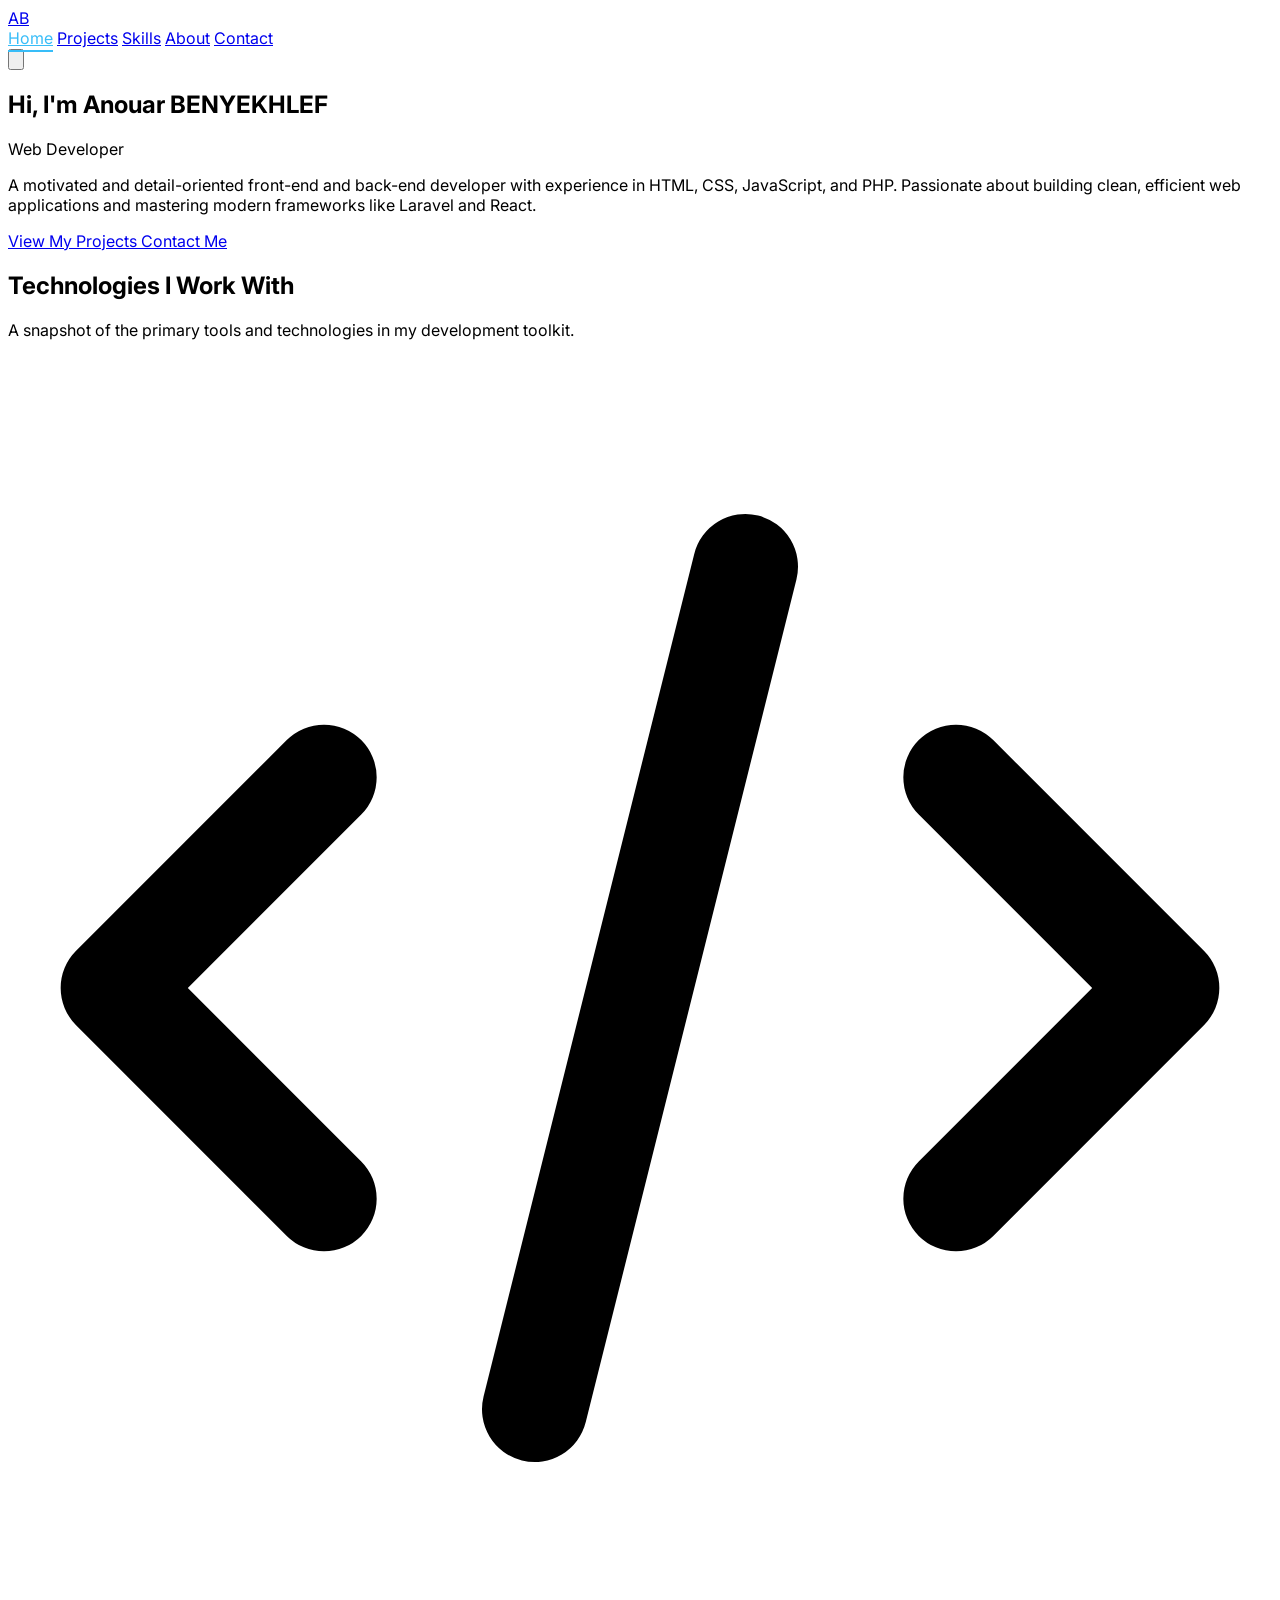
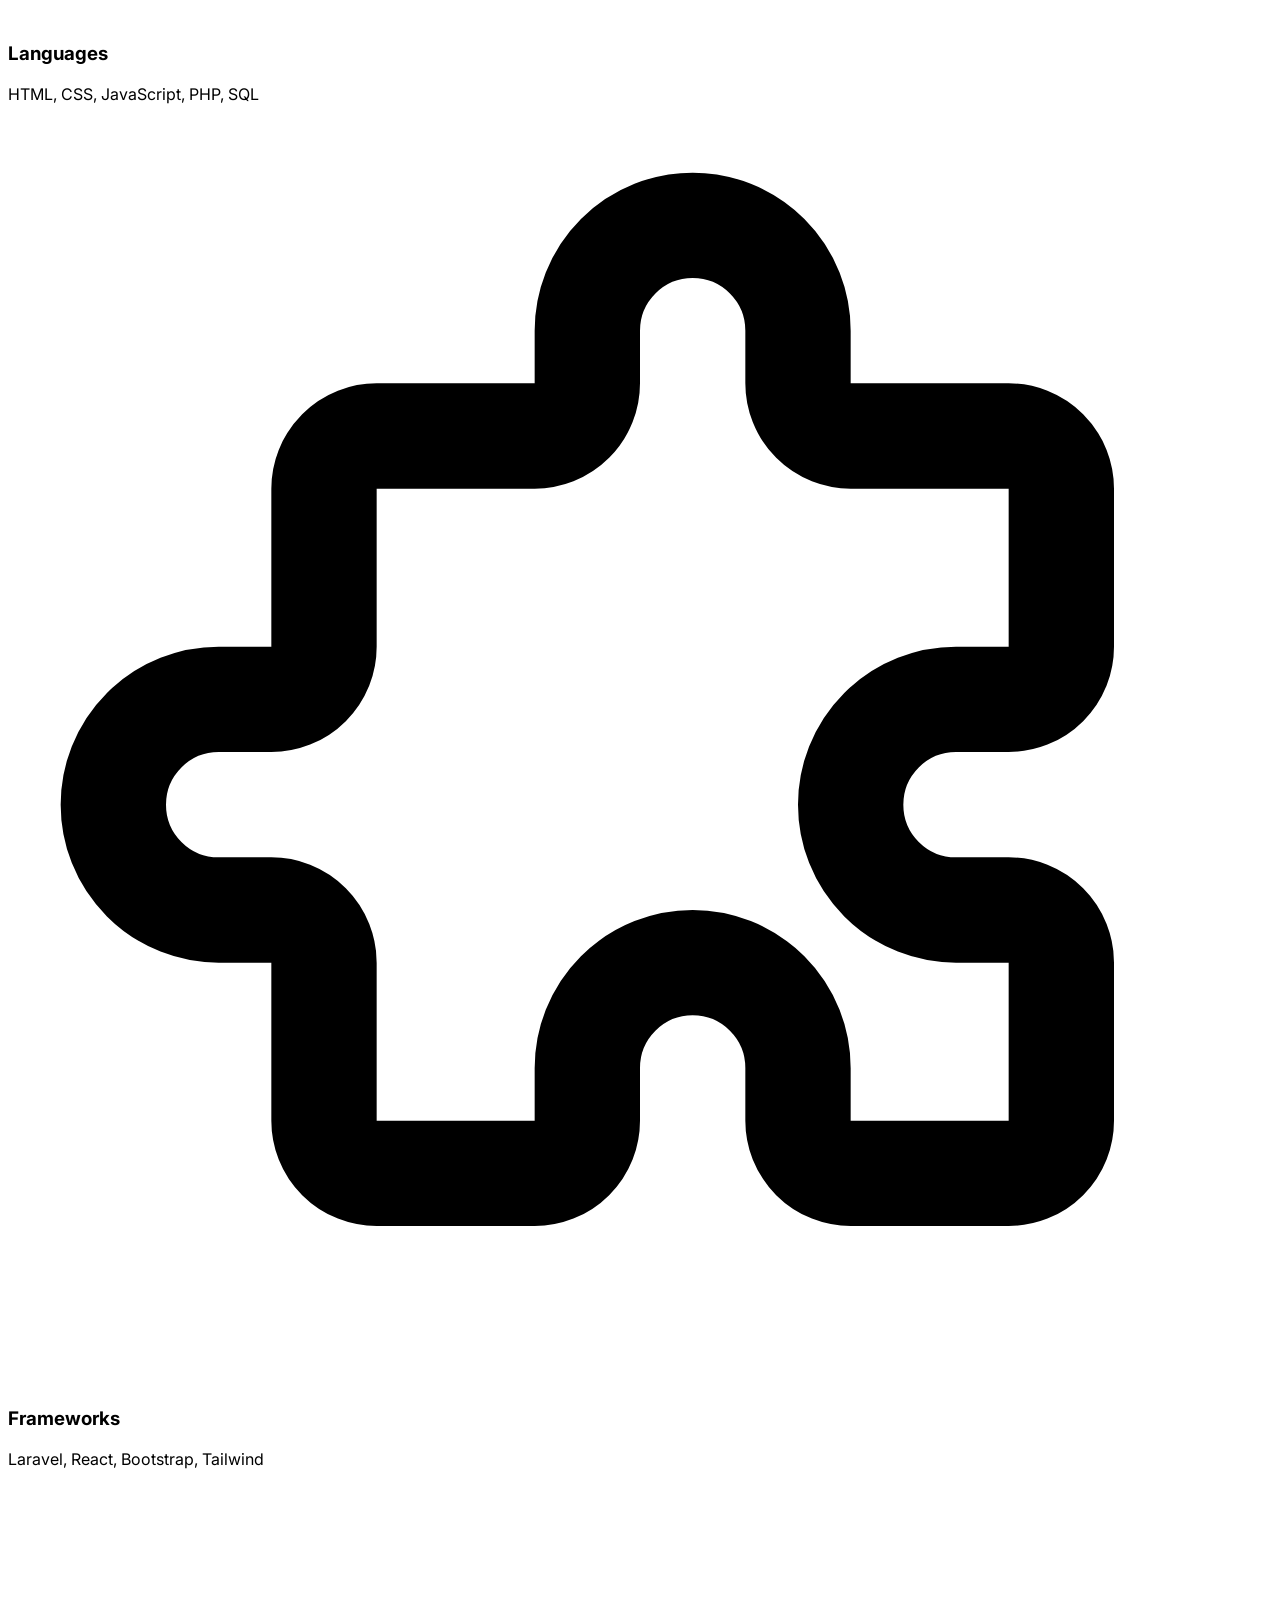
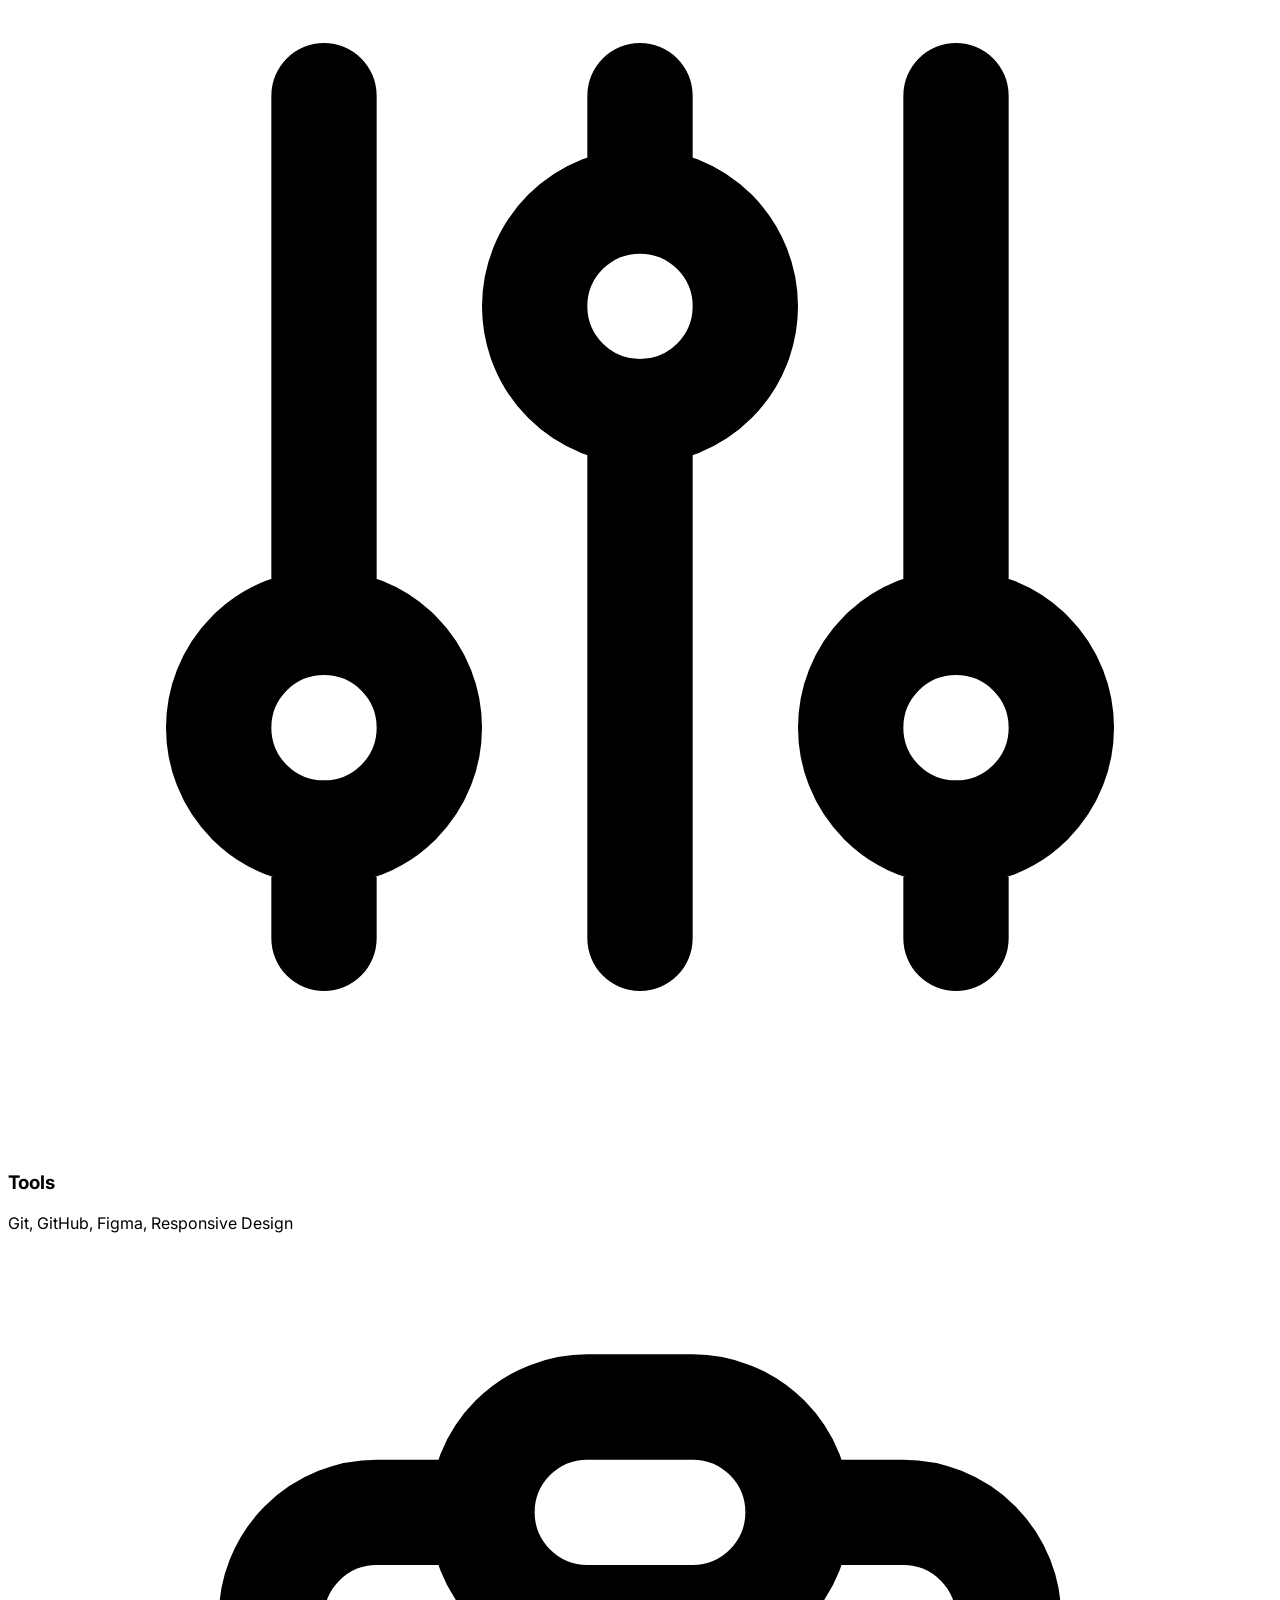
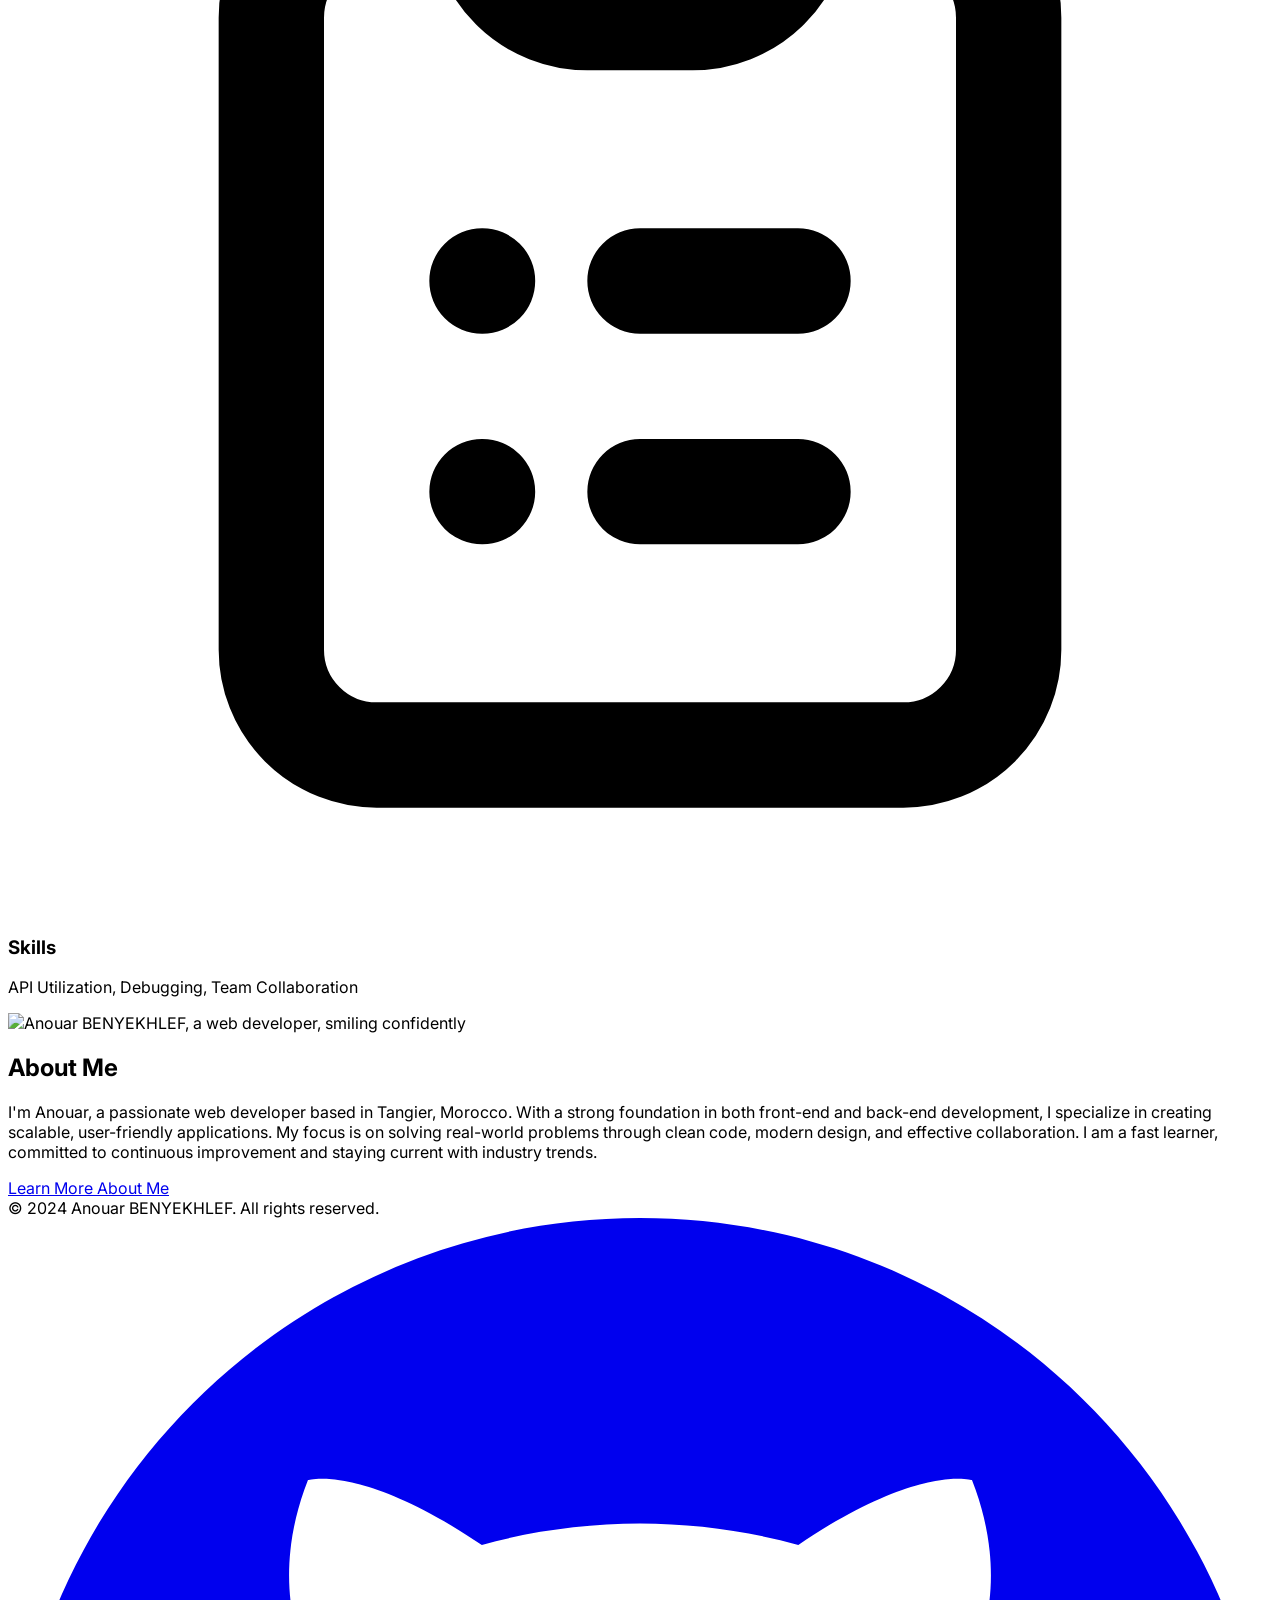
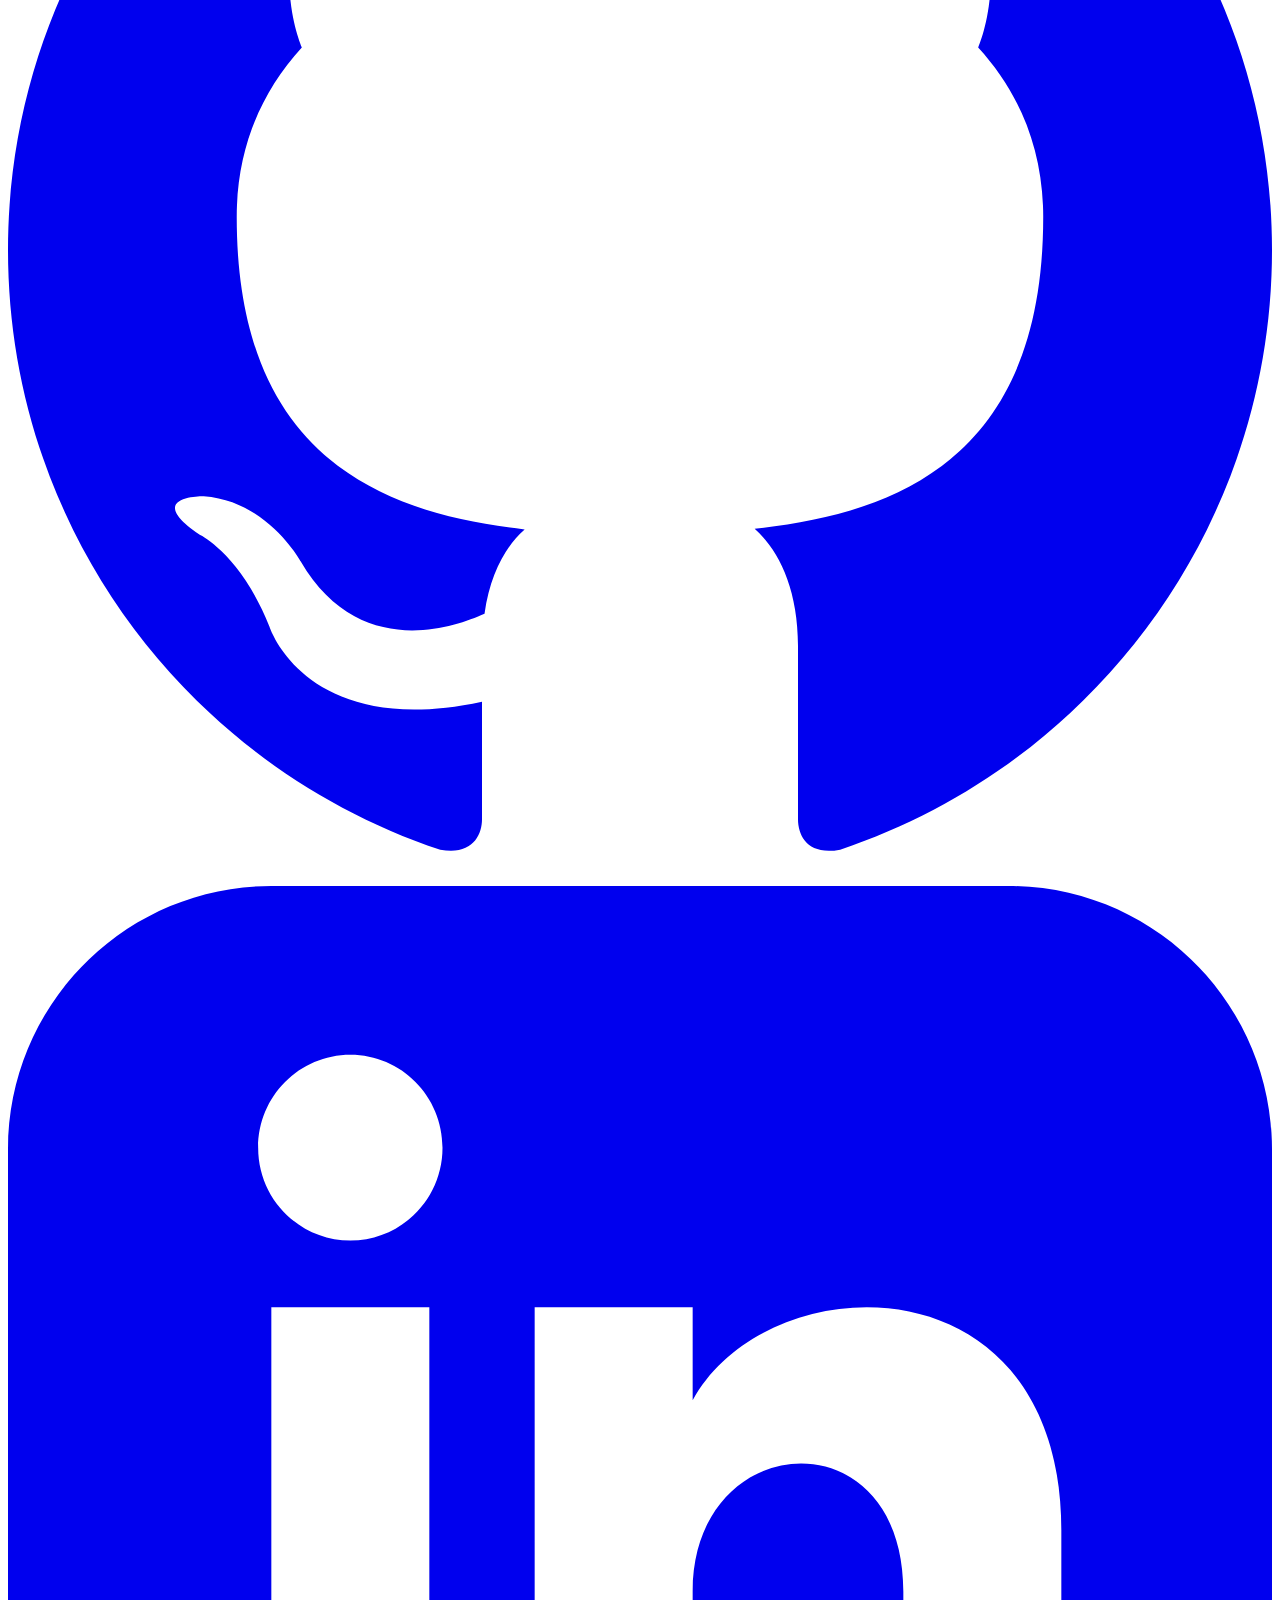
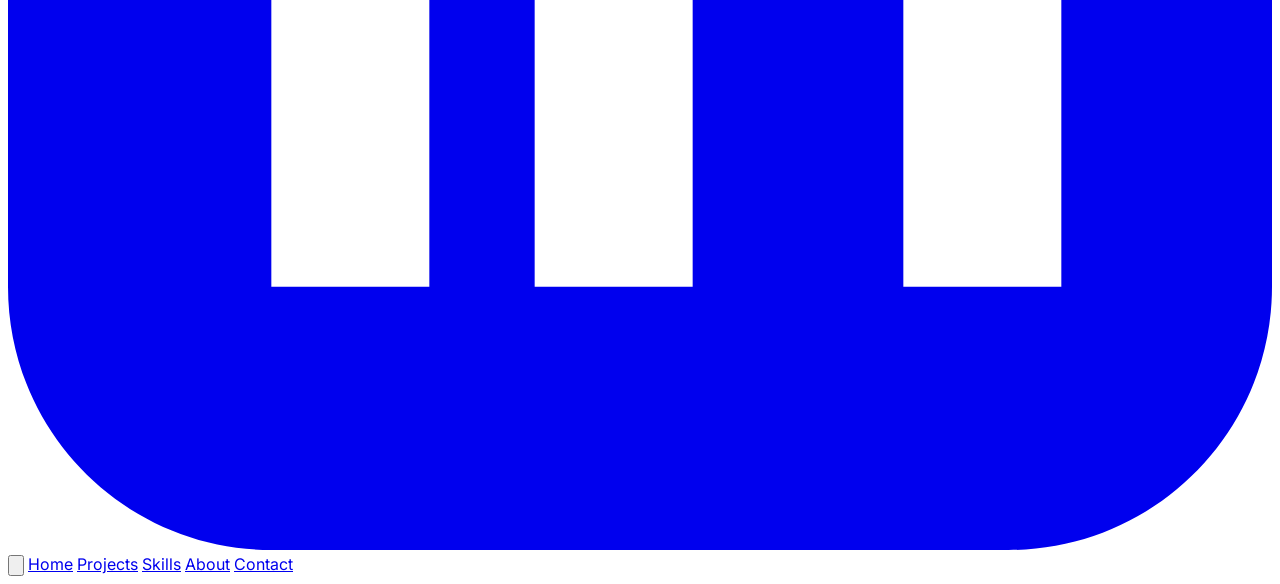
==== Maquettage/index.html @ 0ac7baef "feat: Add Maquette with site mockup" ====
<!DOCTYPE html>
<html lang="en">
<head>
    <meta charset="UTF-8">
    <meta name="viewport" content="width=device-width, initial-scale=1.0">
    <title>Anouar BENYEKHLEF - Web Developer</title>
    <link rel="icon" href="favicon.ico" type="image/x-icon">
    <script src="https://cdn.tailwindcss.com"></script>
    <link rel="preconnect" href="https://fonts.googleapis.com">
    <link rel="preconnect" href="https://fonts.gstatic.com" crossorigin>
    <link href="https://fonts.googleapis.com/css2?family=Inter:wght@300;400;500;600;700&display=swap" rel="stylesheet">
    <link rel="stylesheet" href="style.css">
</head>
<body class="bg-gray-900 text-gray-200 antialiased">
    <!-- Navigation -->
    <nav class="bg-gray-900/80 border-b border-gray-800 fixed w-full top-0 z-50 backdrop-blur-sm shadow-md">
        <div class="max-w-7xl mx-auto px-4 sm:px-6 lg:px-8">
            <div class="flex justify-between items-center h-16">
                <a href="index.html" class="text-2xl font-bold bg-gradient-to-r from-sky-400 to-sky-500 bg-clip-text text-transparent">
                    AB
                </a>
                <div class="hidden md:flex items-center space-x-8">
                    <a href="index.html" class="text-gray-100 nav-link-active font-medium transition duration-300">Home</a>
                    <a href="projects.html" class="text-gray-300 hover:text-sky-400 font-medium transition duration-300">Projects</a>
                    <a href="about.html#skills" class="text-gray-300 hover:text-sky-400 font-medium transition duration-300">Skills</a>
                    <a href="about.html" class="text-gray-300 hover:text-sky-400 font-medium transition duration-300">About</a>
                    <a href="contact.html" class="text-gray-300 hover:text-sky-400 font-medium transition duration-300">Contact</a>
                </div>
                <div class="md:hidden">
                    <button class="text-gray-300 hover:text-sky-400" id="mobile-menu-button" aria-label="Open mobile menu">
                        <svg class="w-6 h-6" fill="none" stroke="currentColor" viewBox="0 0 24 24" aria-hidden="true">
                            <path stroke-linecap="round" stroke-linejoin="round" stroke-width="2" d="M4 6h16M4 12h16M4 18h16"></path>
                        </svg>
                    </button>
                </div>
            </div>
        </div>
    </nav>

    <!-- Hero Section -->
    <main class="pt-16">
        <section class="min-h-screen flex items-center justify-center relative overflow-hidden" id="home">
            <div class="absolute inset-0 bg-gradient-to-br from-gray-900 via-gray-900 to-sky-900/20"></div>
            <div class="absolute top-20 left-10 w-72 h-72 bg-sky-500/10 rounded-full filter blur-3xl opacity-50"></div>
            <div class="absolute bottom-20 right-10 w-96 h-96 bg-sky-600/10 rounded-full filter blur-3xl opacity-50"></div>
            
            <div class="max-w-4xl mx-auto px-4 sm:px-6 lg:px-8 relative z-10 text-center">
                <h1 class="text-5xl md:text-7xl font-bold mb-4">
                    Hi, I'm <span class="bg-gradient-to-r from-sky-400 to-sky-500 bg-clip-text text-transparent">Anouar BENYEKHLEF</span>
                </h1>
                <p class="text-2xl md:text-3xl text-sky-400 mb-8 font-medium">Web Developer</p>
                <p class="text-lg text-gray-300 max-w-3xl mx-auto mb-12 leading-relaxed">
                    A motivated and detail-oriented front-end and back-end developer with experience in HTML, CSS, JavaScript, and PHP. Passionate about building clean, efficient web applications and mastering modern frameworks like Laravel and React.
                </p>
                
                <div class="flex flex-col sm:flex-row gap-4 justify-center">
                    <a href="projects.html" class="inline-block px-8 py-3 bg-sky-500 text-white font-semibold rounded-lg shadow-lg hover:bg-sky-600 hover:scale-105 transform transition duration-300 focus:outline-none focus:ring-2 focus:ring-sky-400 focus:ring-opacity-75">
                        View My Projects
                    </a>
                    <a href="contact.html" class="inline-block px-8 py-3 bg-gray-800 text-white font-semibold rounded-lg border border-gray-700 hover:bg-gray-700 hover:border-sky-500 hover:scale-105 transform transition duration-300 focus:outline-none focus:ring-2 focus:ring-sky-500 focus:ring-opacity-75">
                        Contact Me
                    </a>
                </div>
            </div>
        </section>

        <!-- Skills Preview Section -->
        <section class="py-24 bg-gray-900" id="skills-preview">
            <div class="max-w-7xl mx-auto px-4 sm:px-6 lg:px-8">
                <div class="text-center mb-16">
                    <h2 class="text-4xl font-bold">
                        <span class="bg-gradient-to-r from-sky-400 to-sky-500 bg-clip-text text-transparent">Technologies I Work With</span>
                    </h2>
                    <p class="text-lg text-gray-400 mt-4 max-w-2xl mx-auto">A snapshot of the primary tools and technologies in my development toolkit.</p>
                </div>
                <div class="grid grid-cols-1 md:grid-cols-2 lg:grid-cols-4 gap-8">
                    <div class="bg-gray-800/50 rounded-xl p-6 text-center border border-gray-800 hover:border-sky-500 hover:bg-gray-800 transition duration-300 transform hover:-translate-y-1">
                        <div class="flex items-center justify-center h-16 w-16 rounded-full bg-sky-500/10 mx-auto mb-4">
                            <svg xmlns="http://www.w3.org/2000/svg" class="h-8 w-8 text-sky-400" fill="none" viewBox="0 0 24 24" stroke="currentColor" stroke-width="2" aria-hidden="true"><path stroke-linecap="round" stroke-linejoin="round" d="M10 20l4-16m4 4l4 4-4 4M6 16l-4-4 4-4" /></svg>
                        </div>
                        <h3 class="text-xl font-semibold text-gray-100">Languages</h3>
                        <p class="text-gray-400 mt-2">HTML, CSS, JavaScript, PHP, SQL</p>
                    </div>
                    <div class="bg-gray-800/50 rounded-xl p-6 text-center border border-gray-800 hover:border-sky-500 hover:bg-gray-800 transition duration-300 transform hover:-translate-y-1">
                        <div class="flex items-center justify-center h-16 w-16 rounded-full bg-sky-500/10 mx-auto mb-4">
                           <svg xmlns="http://www.w3.org/2000/svg" class="h-8 w-8 text-sky-400" fill="none" viewBox="0 0 24 24" stroke="currentColor" stroke-width="2" aria-hidden="true"><path stroke-linecap="round" stroke-linejoin="round" d="M11 4a2 2 0 114 0v1a1 1 0 001 1h3a1 1 0 011 1v3a1 1 0 01-1 1h-1a2 2 0 100 4h1a1 1 0 011 1v3a1 1 0 01-1 1h-3a1 1 0 01-1-1v-1a2 2 0 10-4 0v1a1 1 0 01-1 1H7a1 1 0 01-1-1v-3a1 1 0 00-1-1H4a2 2 0 110-4h1a1 1 0 001-1V7a1 1 0 011-1h3a1 1 0 001-1V4z" /></svg>
                        </div>
                        <h3 class="text-xl font-semibold text-gray-100">Frameworks</h3>
                        <p class="text-gray-400 mt-2">Laravel, React, Bootstrap, Tailwind</p>
                    </div>
                    <div class="bg-gray-800/50 rounded-xl p-6 text-center border border-gray-800 hover:border-sky-500 hover:bg-gray-800 transition duration-300 transform hover:-translate-y-1">
                        <div class="flex items-center justify-center h-16 w-16 rounded-full bg-sky-500/10 mx-auto mb-4">
                           <svg xmlns="http://www.w3.org/2000/svg" class="h-8 w-8 text-sky-400" fill="none" viewBox="0 0 24 24" stroke="currentColor" stroke-width="2" aria-hidden="true"><path stroke-linecap="round" stroke-linejoin="round" d="M12 6V4m0 2a2 2 0 100 4m0-4a2 2 0 110 4m-6 8a2 2 0 100-4m0 4a2 2 0 110-4m0 4v2m0-6V4m6 6v10m6-2a2 2 0 100-4m0 4a2 2 0 110-4m0 4v2m0-6V4" /></svg>
                        </div>
                        <h3 class="text-xl font-semibold text-gray-100">Tools</h3>
                        <p class="text-gray-400 mt-2">Git, GitHub, Figma, Responsive Design</p>
                    </div>
                    <div class="bg-gray-800/50 rounded-xl p-6 text-center border border-gray-800 hover:border-sky-500 hover:bg-gray-800 transition duration-300 transform hover:-translate-y-1">
                        <div class="flex items-center justify-center h-16 w-16 rounded-full bg-sky-500/10 mx-auto mb-4">
                            <svg xmlns="http://www.w3.org/2000/svg" class="h-8 w-8 text-sky-400" fill="none" viewBox="0 0 24 24" stroke="currentColor" stroke-width="2" aria-hidden="true"><path stroke-linecap="round" stroke-linejoin="round" d="M9 5H7a2 2 0 00-2 2v12a2 2 0 002 2h10a2 2 0 002-2V7a2 2 0 00-2-2h-2M9 5a2 2 0 002 2h2a2 2 0 002-2M9 5a2 2 0 012-2h2a2 2 0 012 2m-3 7h3m-3 4h3m-6-4h.01M9 16h.01" /></svg>
                        </div>
                        <h3 class="text-xl font-semibold text-gray-100">Skills</h3>
                        <p class="text-gray-400 mt-2">API Utilization, Debugging, Team Collaboration</p>
                    </div>
                </div>
            </div>
        </section>

        <!-- Short About Section -->
        <section class="py-24 bg-gray-900/70" id="about-short">
            <div class="max-w-7xl mx-auto px-4 sm:px-6 lg:px-8">
                <div class="grid grid-cols-1 md:grid-cols-3 gap-12 items-center">
                    <div class="flex justify-center md:justify-start">
                        <img src="https://t4.ftcdn.net/jpg/05/50/45/65/360_F_550456541_mMBkyPx1G6XtqPYrT8mG12O8Uz5XBTCZ.jpg" alt="Anouar BENYEKHLEF, a web developer, smiling confidently" class="rounded-full shadow-lg w-64 h-64 object-cover border-4 border-gray-800">
                    </div>
                    <div class="md:col-span-2">
                        <h2 class="text-4xl font-bold mb-4">
                            <span class="bg-gradient-to-r from-sky-400 to-sky-500 bg-clip-text text-transparent">About Me</span>
                        </h2>
                        <p class="text-gray-300 text-lg leading-relaxed mb-6">
                            I'm Anouar, a passionate web developer based in Tangier, Morocco. With a strong foundation in both front-end and back-end development, I specialize in creating scalable, user-friendly applications. My focus is on solving real-world problems through clean code, modern design, and effective collaboration. I am a fast learner, committed to continuous improvement and staying current with industry trends.
                        </p>
                        <a href="about.html" class="inline-block px-6 py-3 bg-sky-500 text-white font-semibold rounded-lg hover:bg-sky-600 transition duration-300">
                            Learn More About Me
                        </a>
                    </div>
                </div>
            </div>
        </section>

    </main>

    <!-- Footer -->
    <footer class="bg-gray-900 border-t border-gray-800 py-8">
        <div class="max-w-7xl mx-auto px-4 sm:px-6 lg:px-8">
            <div class="flex flex-col md:flex-row justify-between items-center">
                <div class="text-gray-400 mb-4 md:mb-0">
                    © 2024 Anouar BENYEKHLEF. All rights reserved.
                </div>
                <div class="flex space-x-6">
                    <a href="#" class="text-gray-400 hover:text-sky-400 transition duration-300" aria-label="GitHub profile"><svg class="w-6 h-6" fill="currentColor" viewBox="0 0 24 24" aria-hidden="true"><path d="M12 0c-6.626 0-12 5.373-12 12 0 5.302 3.438 9.8 8.207 11.387.599.111.793-.261.793-.577v-2.234c-3.338.726-4.033-1.416-4.033-1.416-.546-1.387-1.333-1.756-1.333-1.756-1.089-.745.083-.729.083-.729 1.205.084 1.839 1.237 1.839 1.237 1.07 1.834 2.807 1.304 3.492.997.107-.775.418-1.305.762-1.604-2.665-.305-5.467-1.334-5.467-5.931 0-1.311.469-2.381 1.236-3.221-.124-.303-.535-1.524.117-3.176 0 0 1.008-.322 3.301 1.23.957-.266 1.983-.399 3.003-.404 1.02.005 2.047.138 3.006.404 2.291-1.552 3.297-1.23 3.297-1.23.653 1.653.242 2.874.118 3.176.77.84 1.235 1.911 1.235 3.221 0 4.609-2.807 5.624-5.479 5.921.43.372.823 1.102.823 2.222v3.293c0 .319.192.694.801.576 4.765-1.589 8.199-6.086 8.199-11.386 0-6.627-5.373-12-12-12z"/></svg></a>
                    <a href="#" class="text-gray-400 hover:text-sky-400 transition duration-300" aria-label="LinkedIn profile"><svg class="w-6 h-6" fill="currentColor" viewBox="0 0 24 24" aria-hidden="true"><path d="M19 0h-14c-2.761 0-5 2.239-5 5v14c0 2.761 2.239 5 5 5h14c2.762 0 5-2.239 5-5v-14c0-2.761-2.238-5-5-5zm-11 19h-3v-11h3v11zm-1.5-12.268c-.966 0-1.75-.79-1.75-1.764s.784-1.764 1.75-1.764 1.75.79 1.75 1.764-.783 1.764-1.75 1.764zm13.5 12.268h-3v-5.604c0-3.368-4-3.113-4 0v5.604h-3v-11h3v1.765c1.396-2.586 7-2.777 7 2.476v6.759z"/></svg></a>
                </div>
            </div>
        </div>
    </footer>

    <!-- Mobile Menu -->
    <div class="md:hidden fixed inset-0 bg-gray-900/95 z-50 hidden" id="mobile-menu">
        <div class="flex flex-col items-center justify-center h-full space-y-8">
            <button class="absolute top-6 right-6 text-gray-300 hover:text-sky-400" id="close-mobile-menu-button" aria-label="Close mobile menu">
                <svg class="w-8 h-8" fill="none" stroke="currentColor" viewBox="0 0 24 24" aria-hidden="true"><path stroke-linecap="round" stroke-linejoin="round" stroke-width="2" d="M6 18L18 6M6 6l12 12"></path></svg>
            </button>
            <a href="index.html" class="text-gray-100 text-2xl font-semibold">Home</a>
            <a href="projects.html" class="text-gray-300 text-2xl hover:text-sky-400">Projects</a>
            <a href="about.html#skills" class="text-gray-300 text-2xl hover:text-sky-400" id="mobile-skills-link">Skills</a>
            <a href="about.html" class="text-gray-300 text-2xl hover:text-sky-400">About</a>
            <a href="contact.html" class="text-gray-300 text-2xl hover:text-sky-400" id="mobile-contact-link">Contact</a>
        </div>
    </div>

    <script src="script.js"></script>
</body>
</html>
---- Maquettage/style.css ----
body {
    font-family: 'Inter', sans-serif;
}
.nav-link-active {
    position: relative;
    color: #38bdf8; /* sky-400 */
}
.nav-link-active::after {
    content: '';
    position: absolute;
    bottom: -4px;
    left: 0;
    width: 100%;
    height: 2px;
    background-color: #38bdf8; /* sky-400 */
}
.skill-tag {
    display: inline-block;
    padding: 0.5rem 1rem;
    background-color: #0c4a6e;
    color: #e0f2fe;
    border-radius: 9999px;
    font-weight: 500;
    border: 1px solid #075985;
}
.tech-tag {
    display: inline-block;
    padding: 0.5rem 1rem;
    background-color: #082f49;
    color: #7dd3fc;
    border-radius: 9999px;
    font-weight: 500;
}
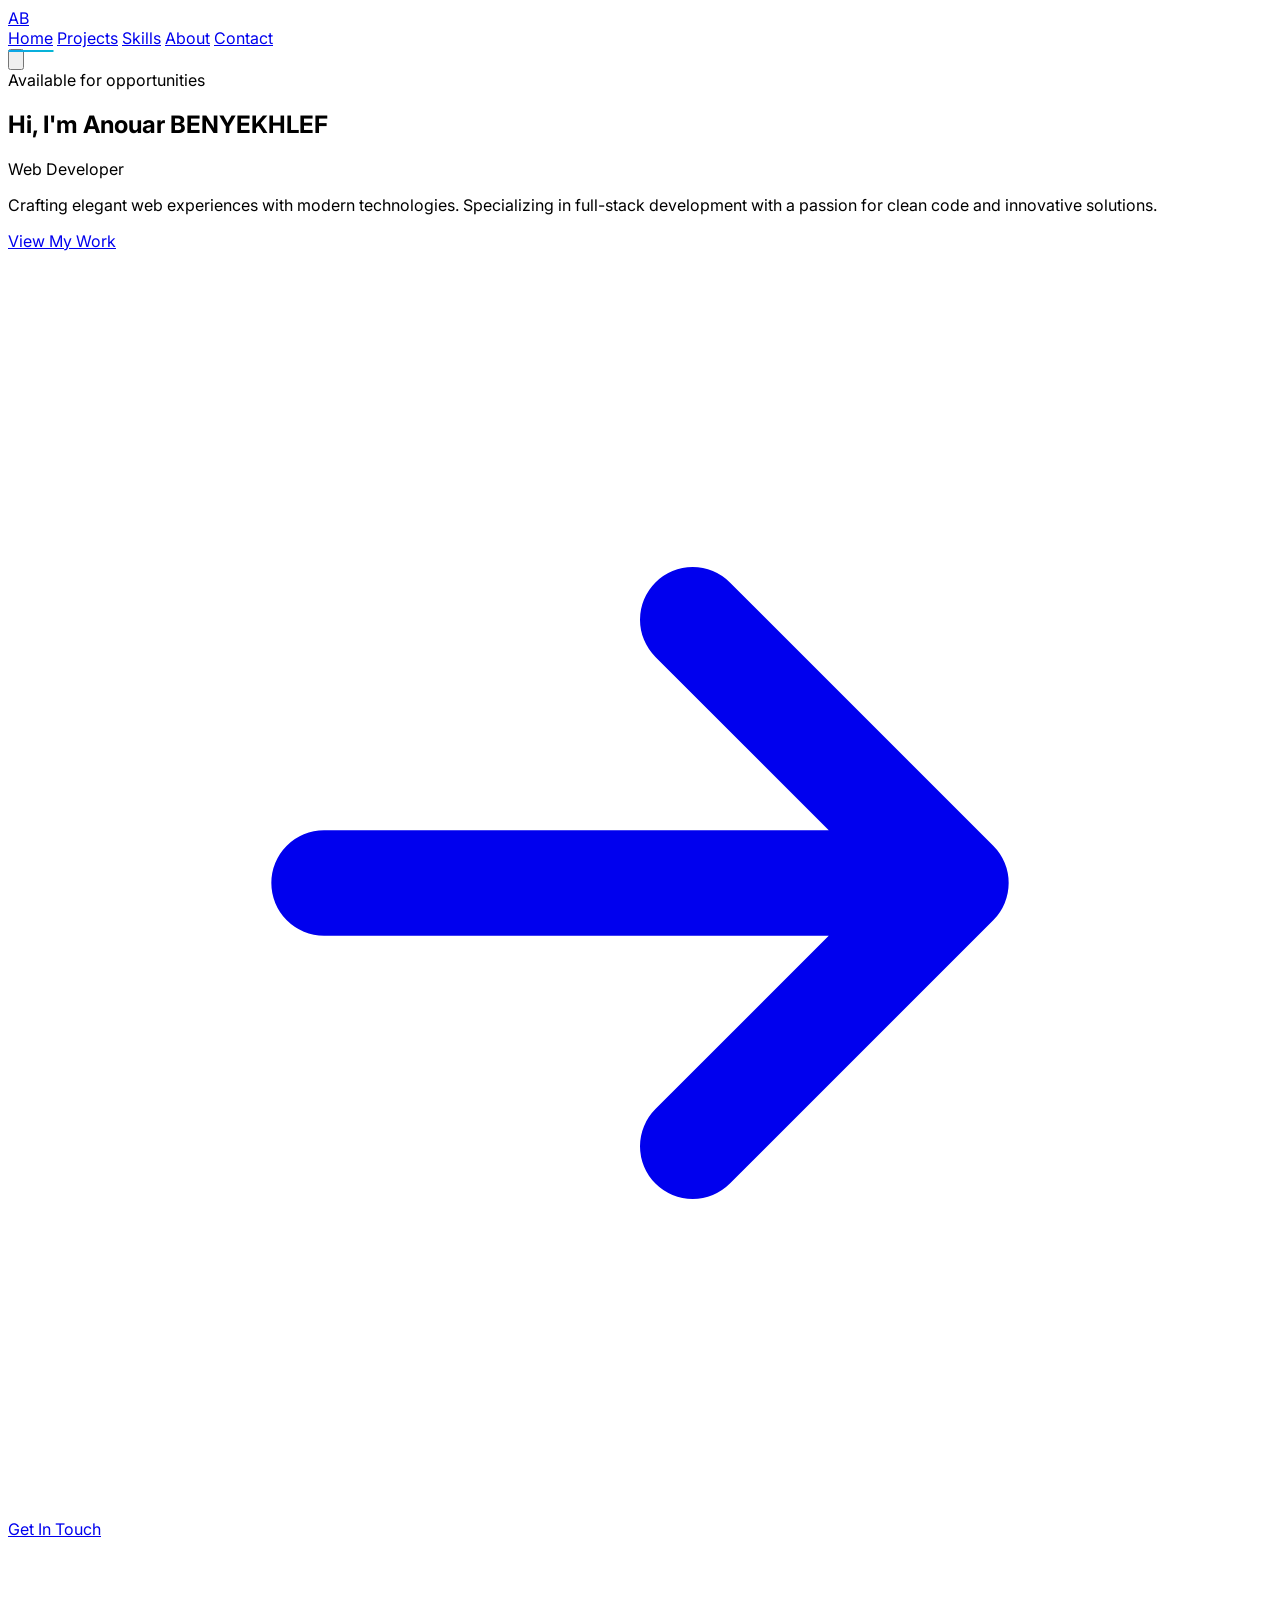
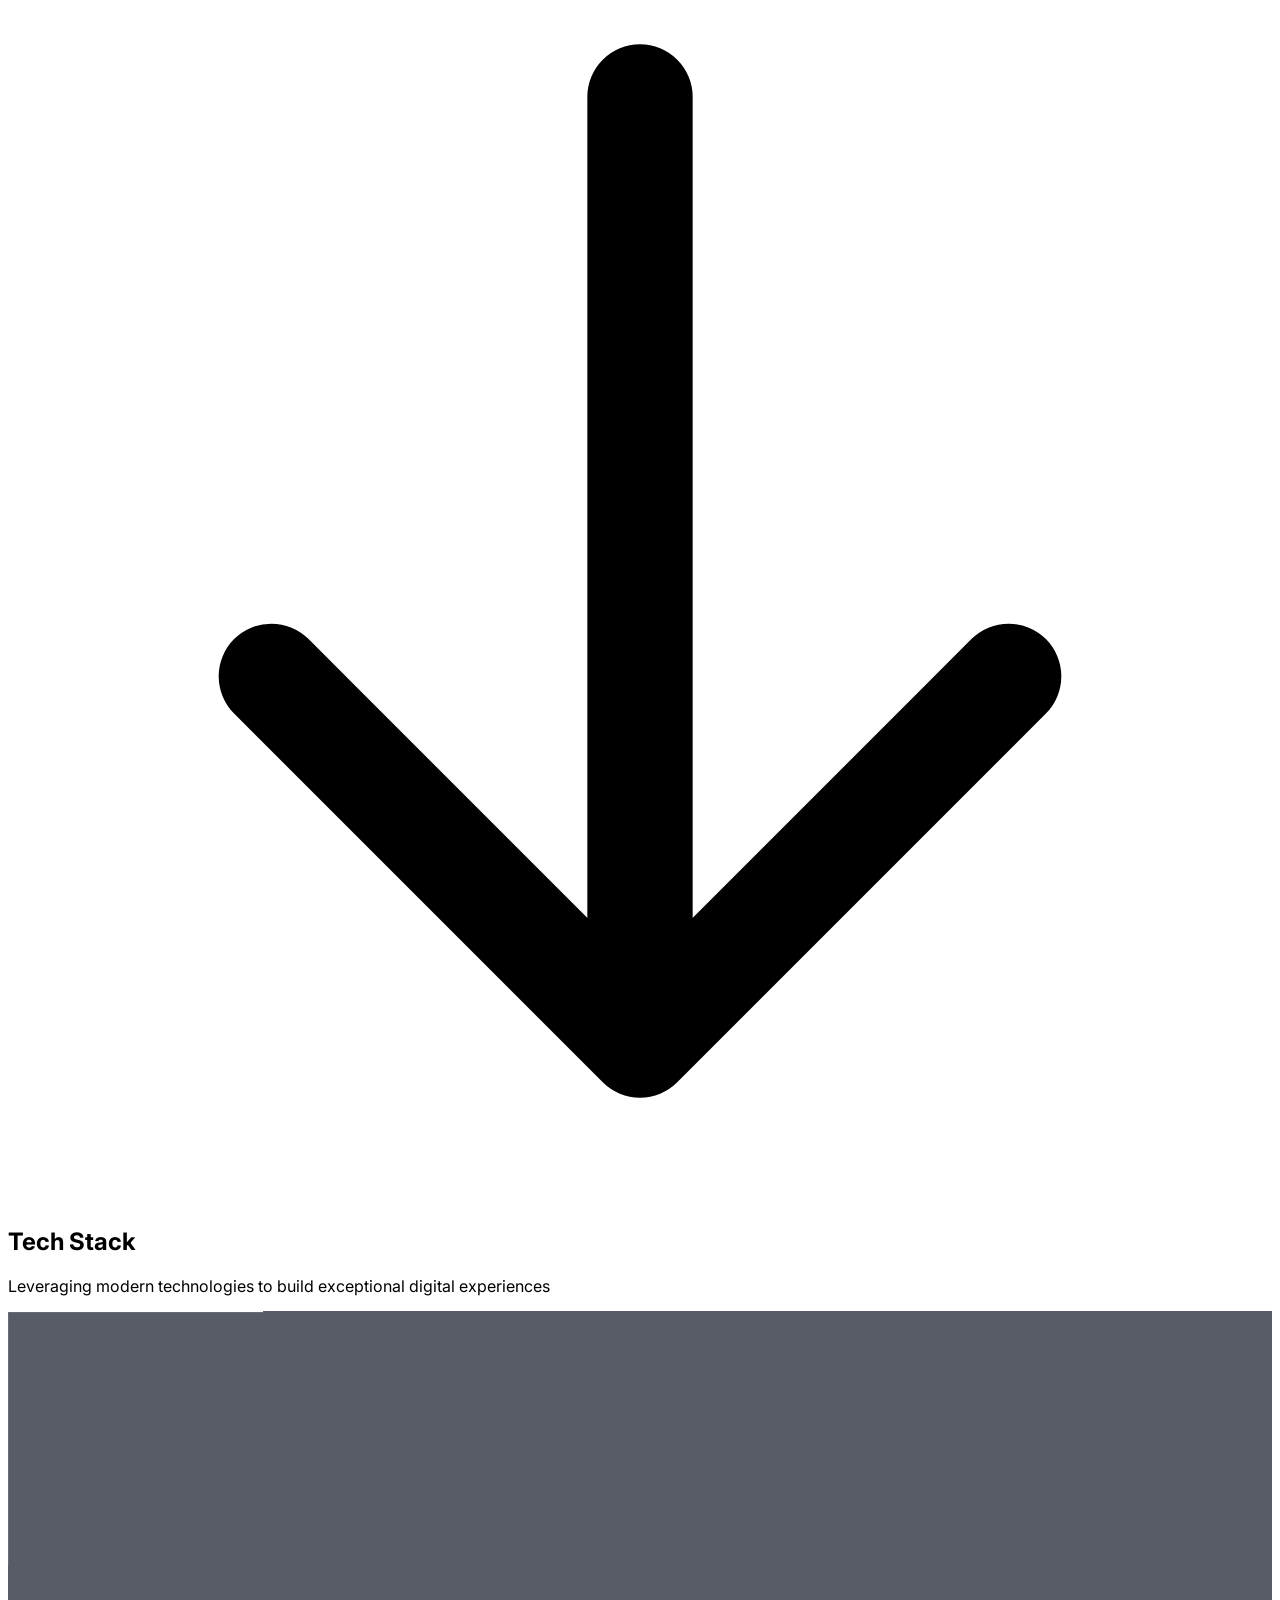
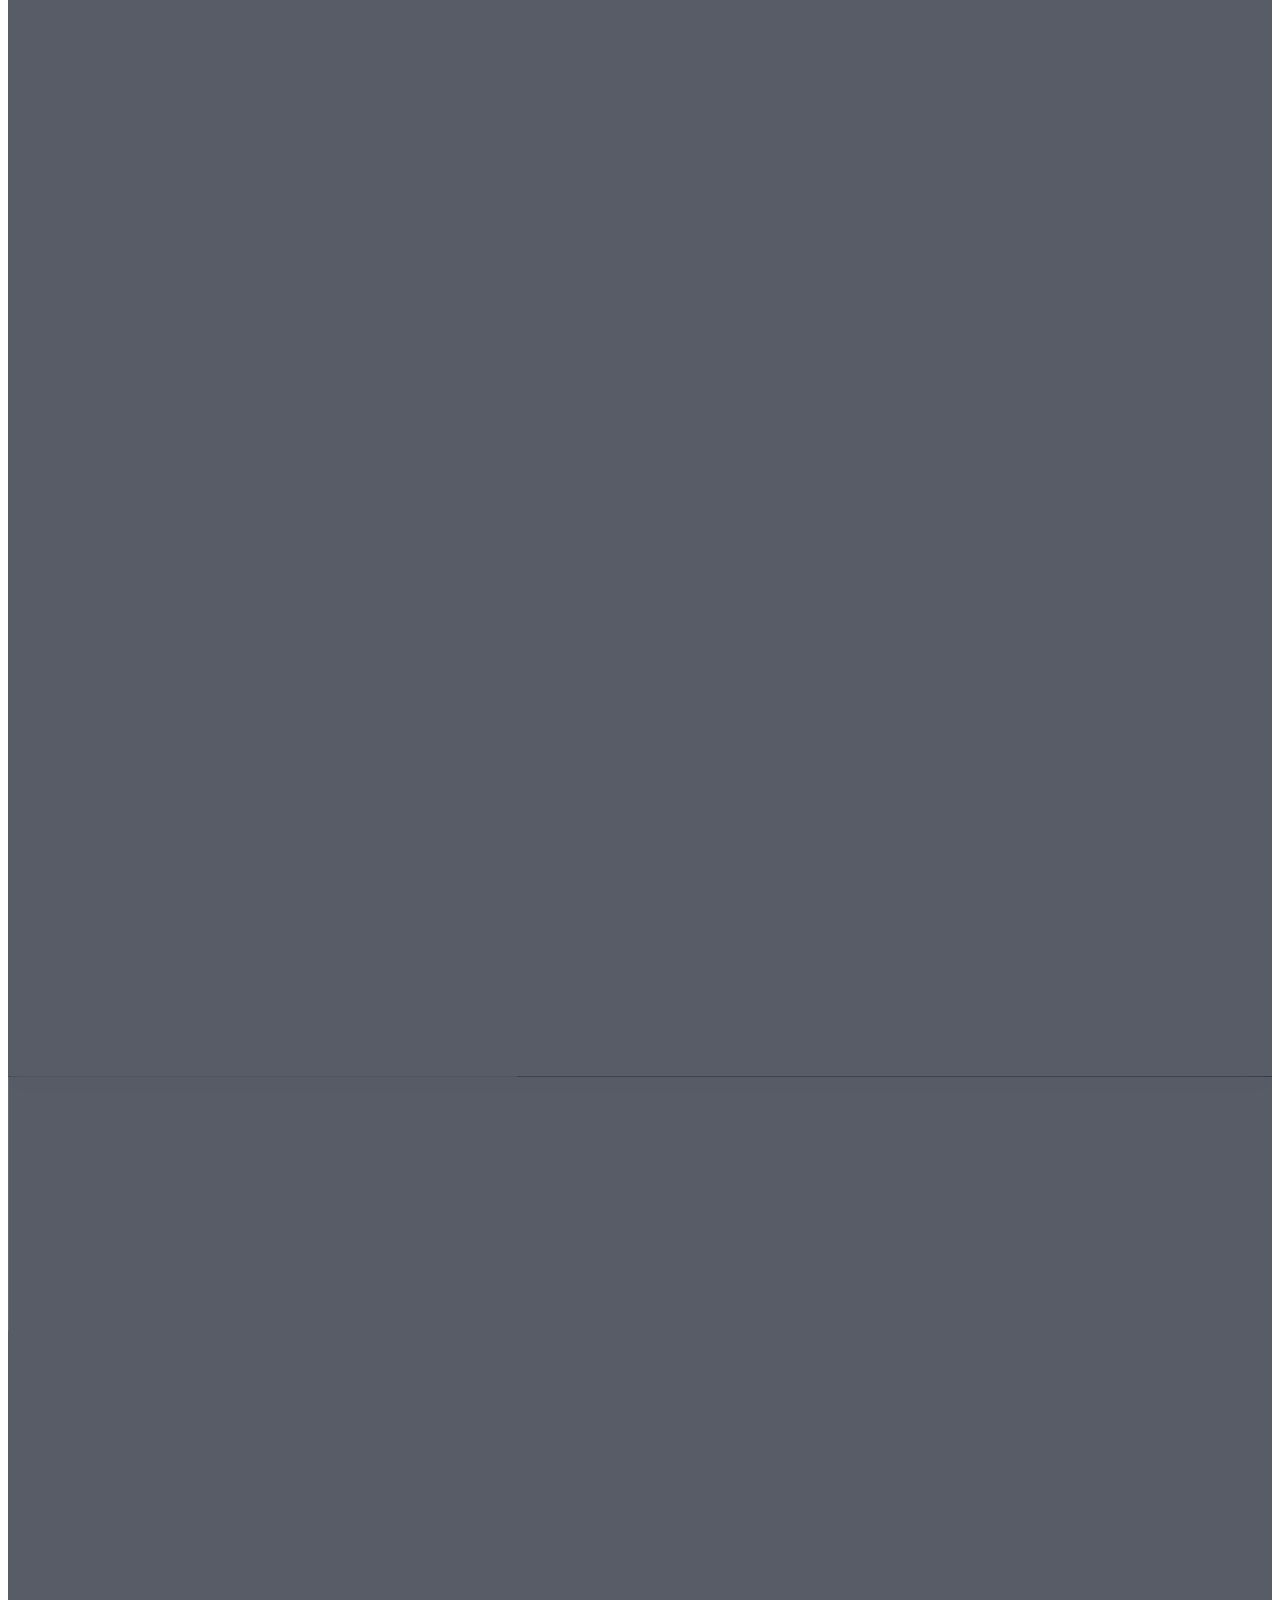
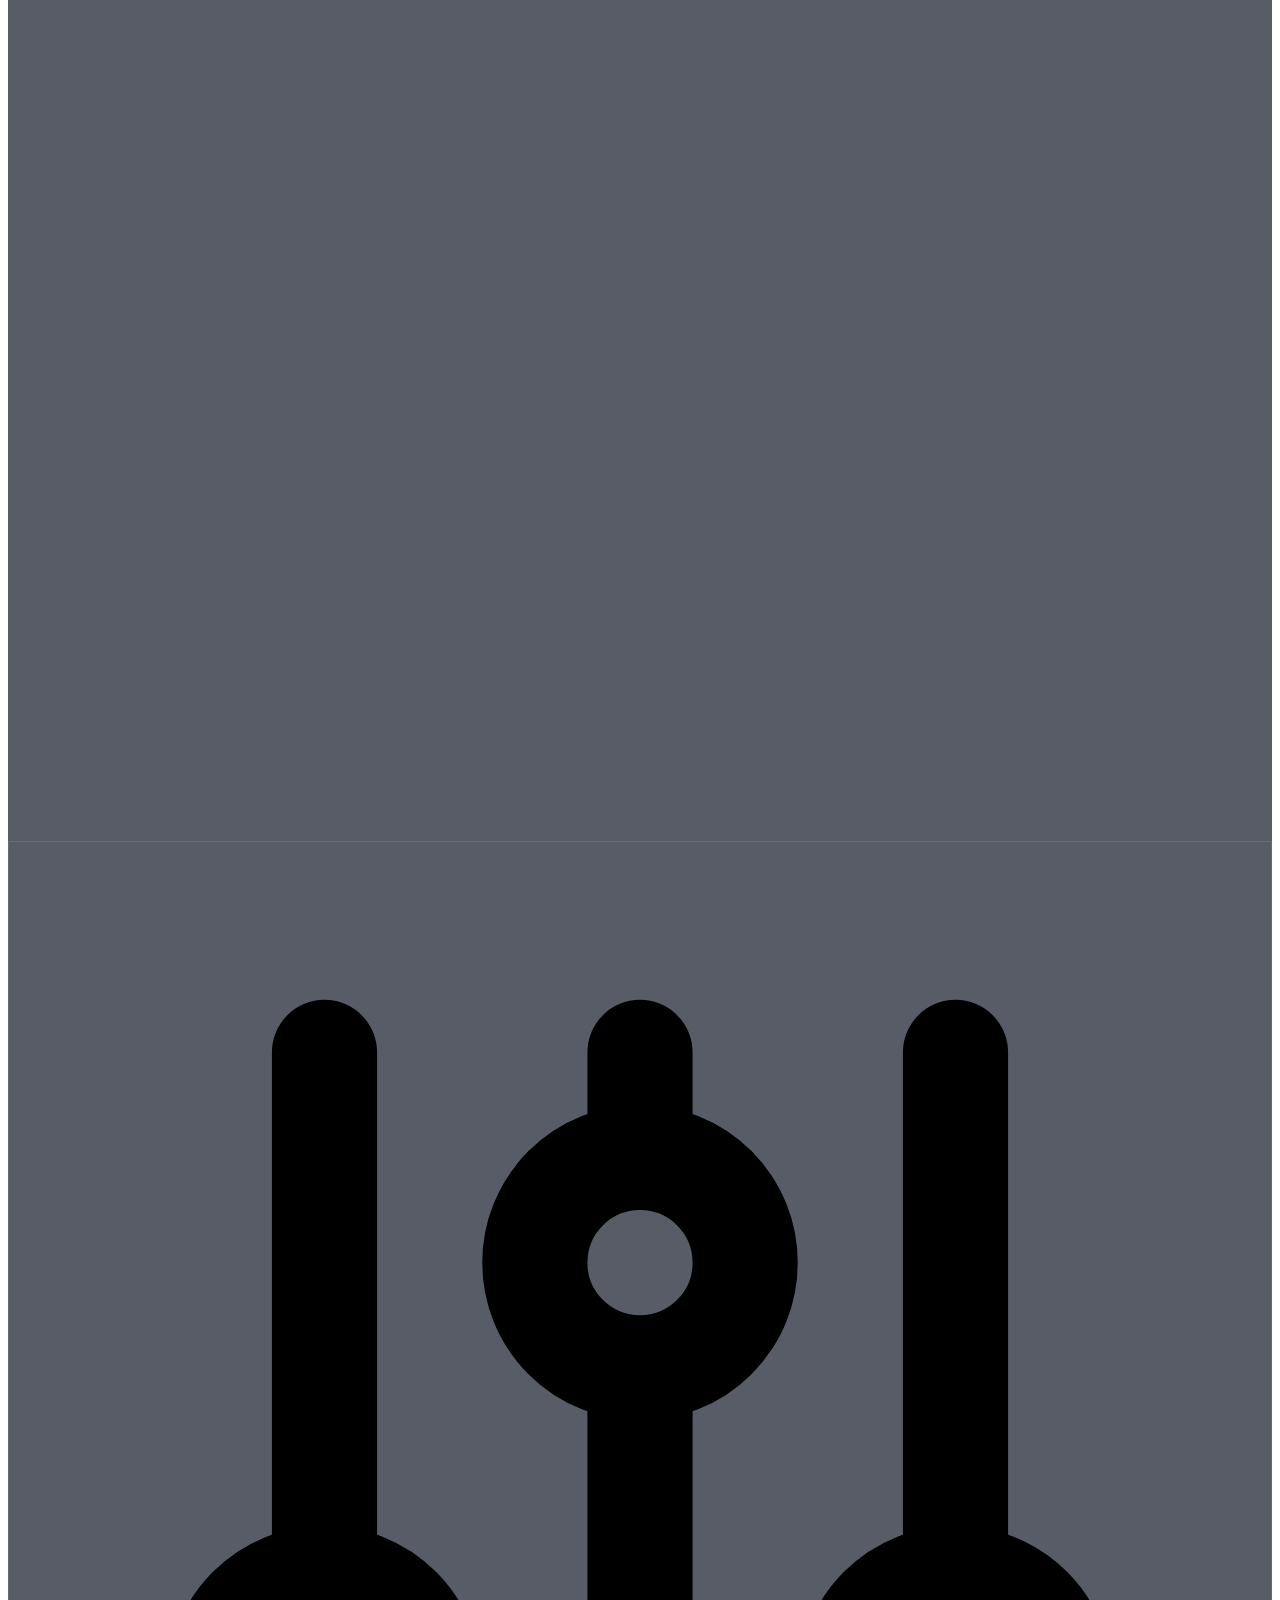
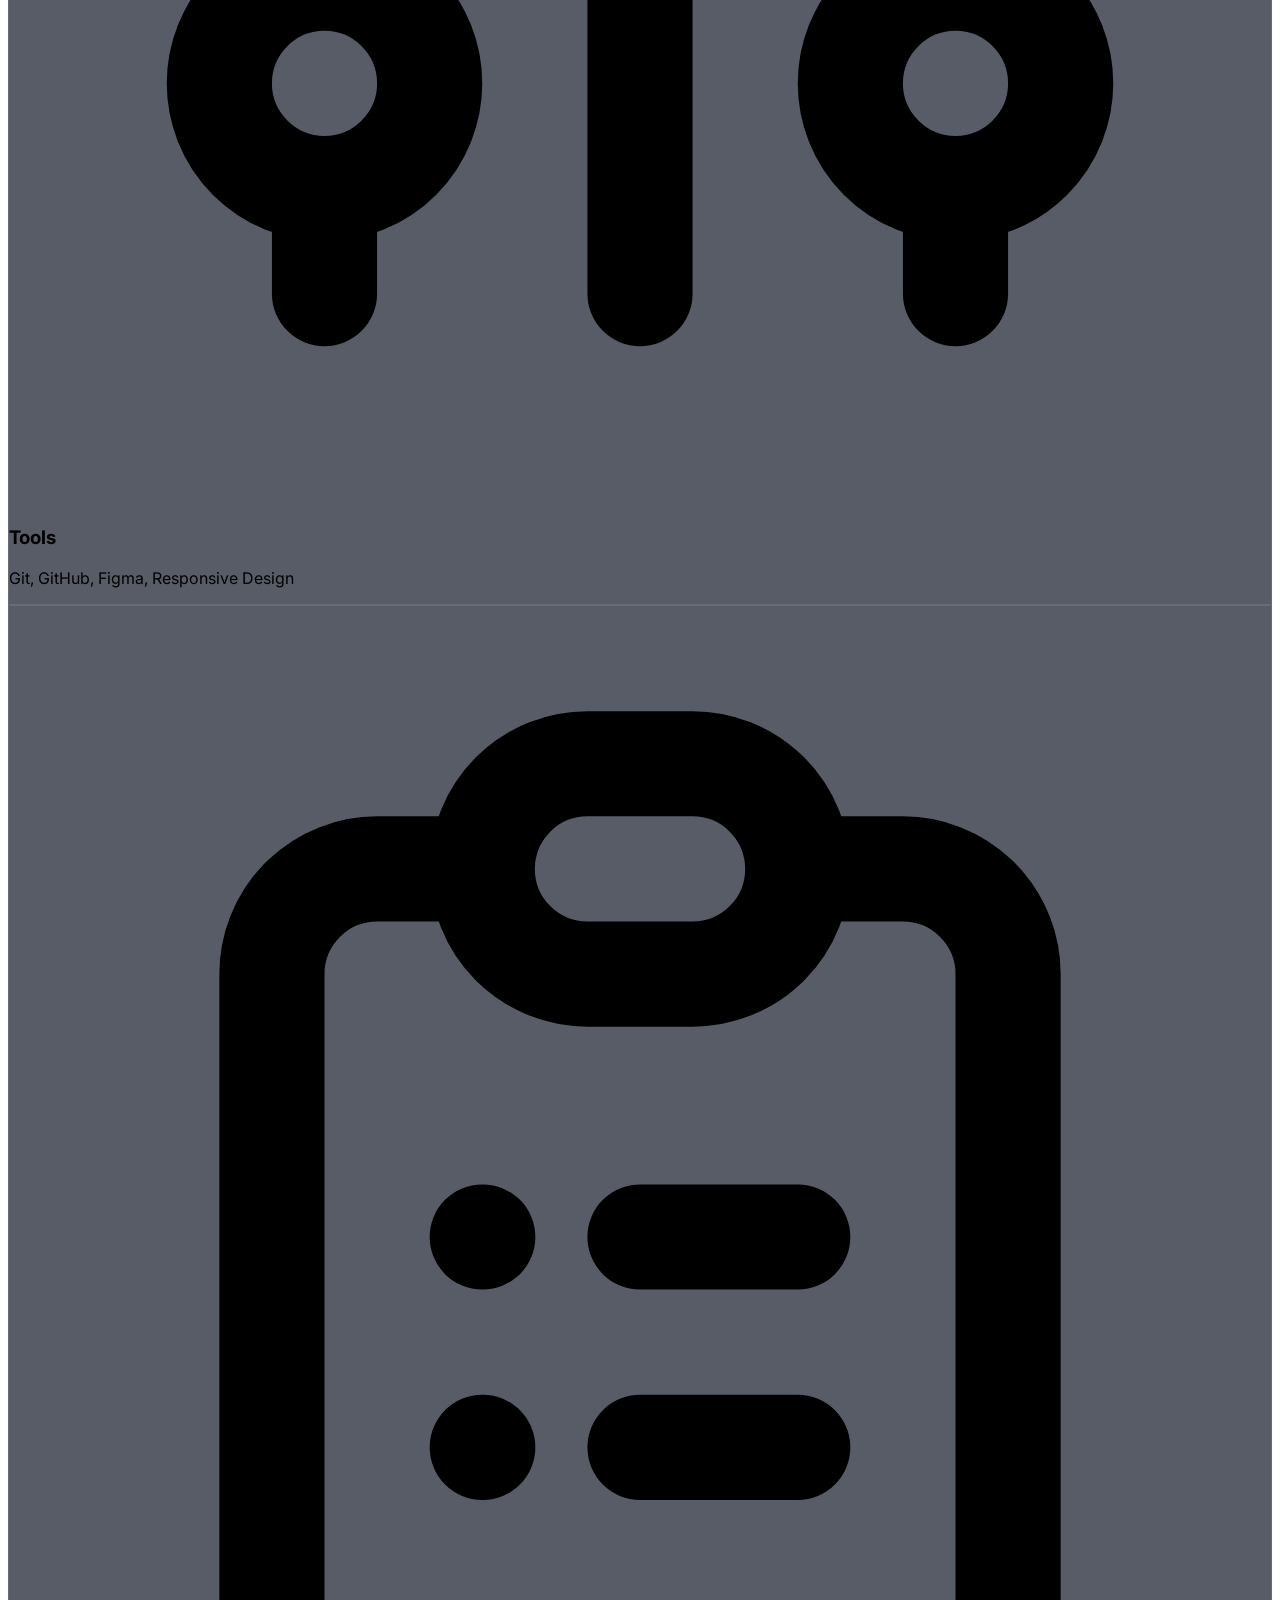
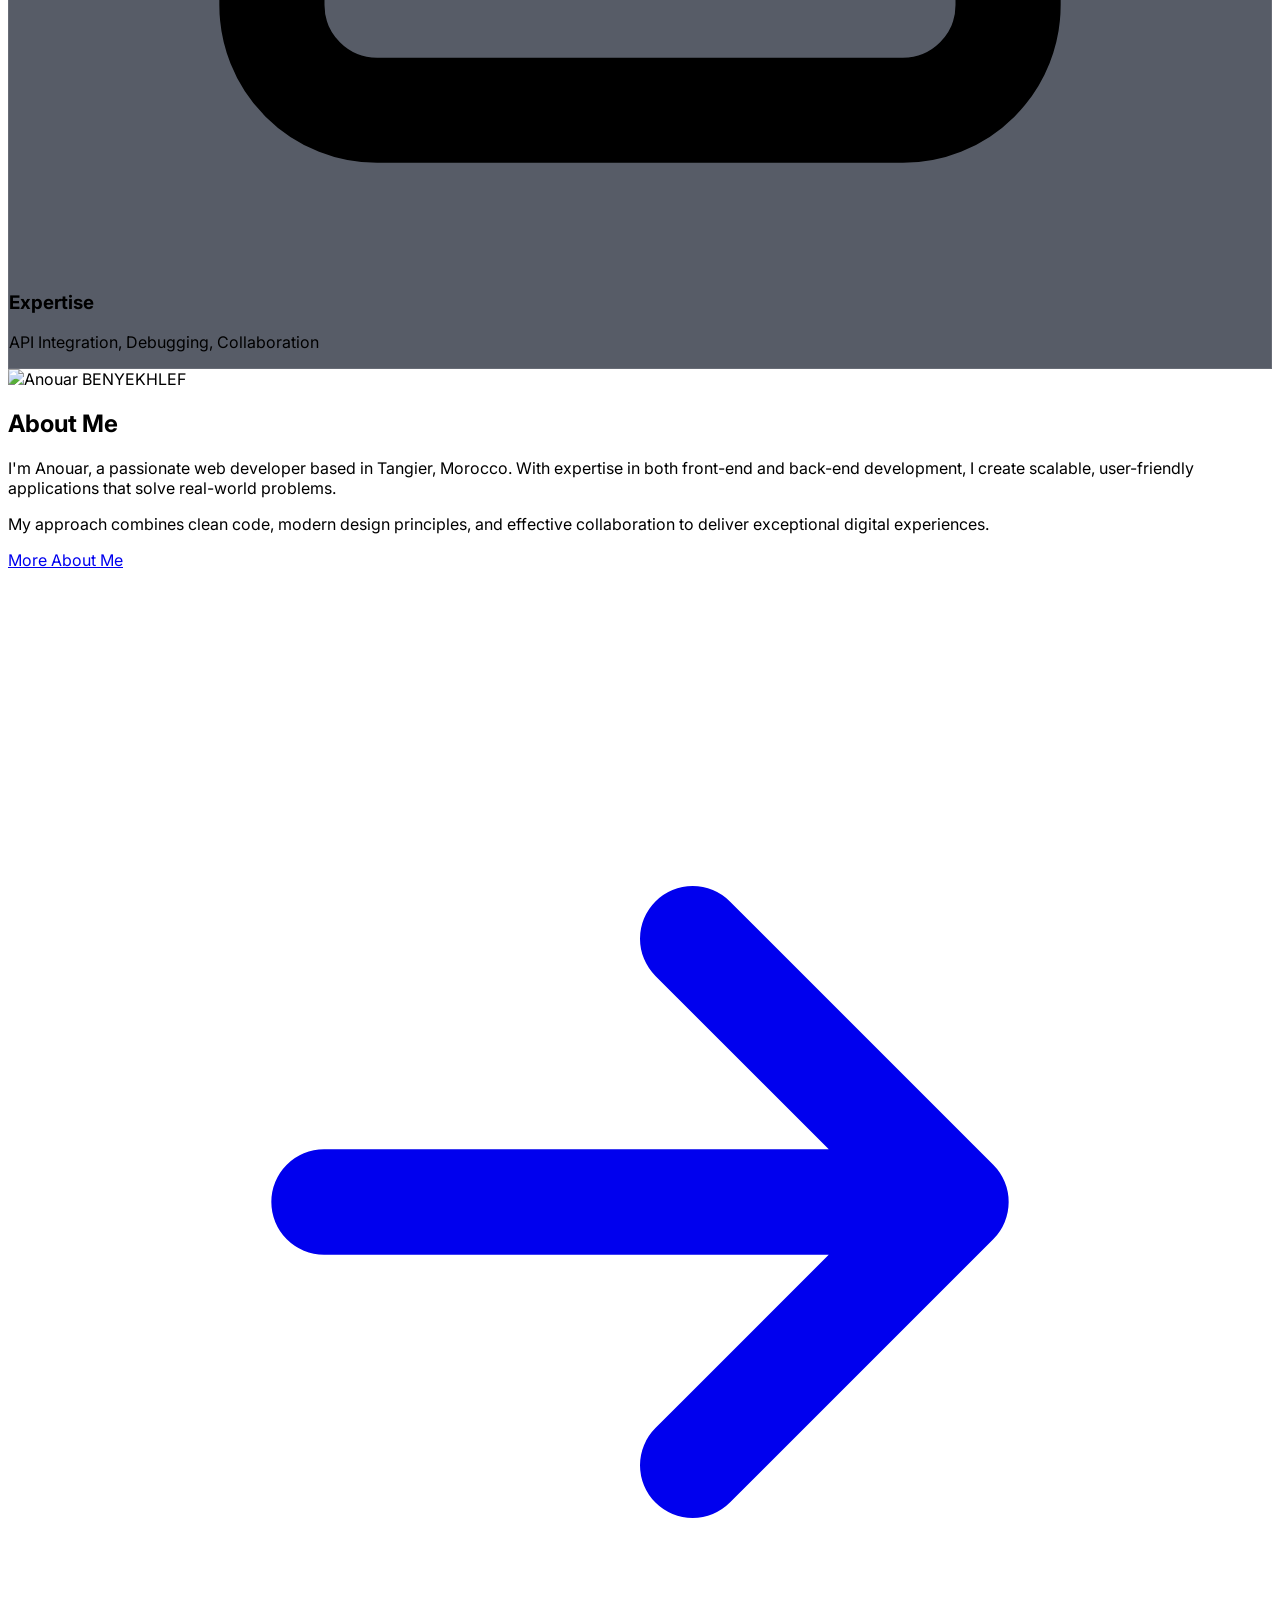
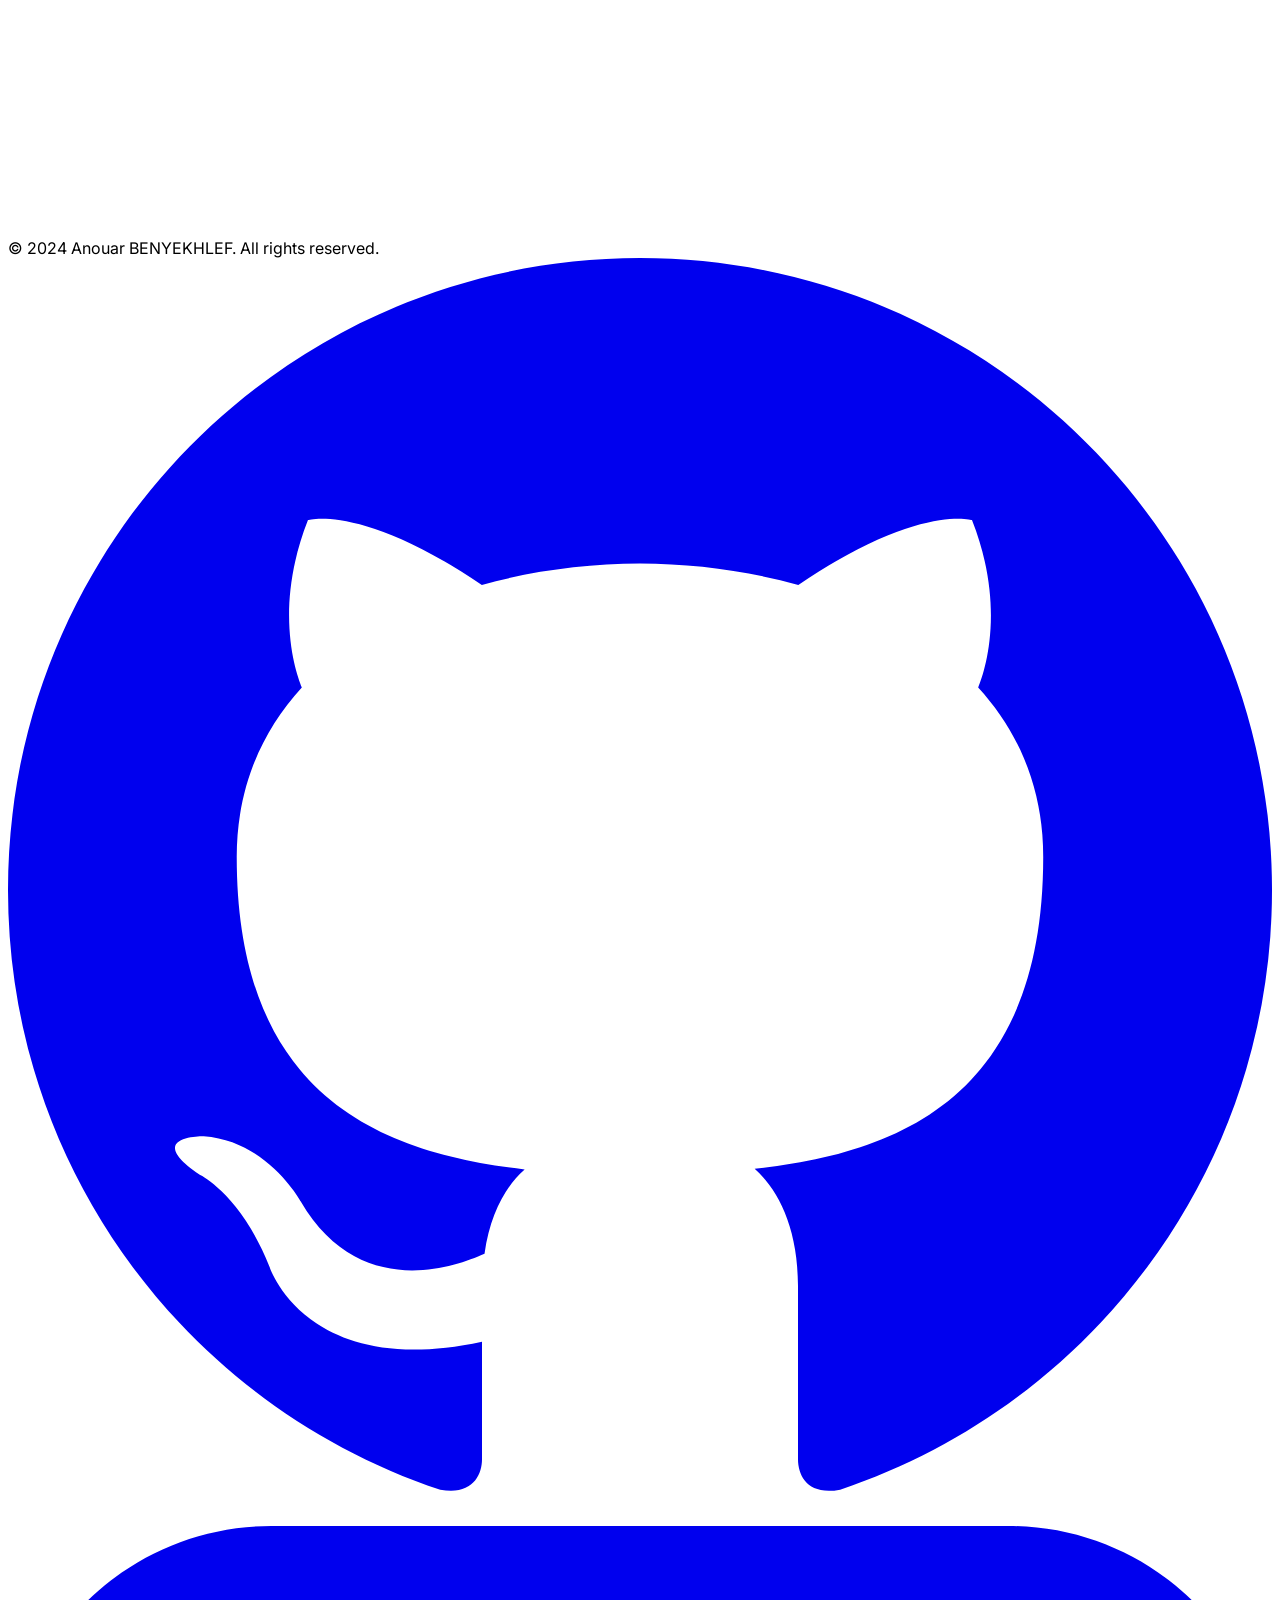
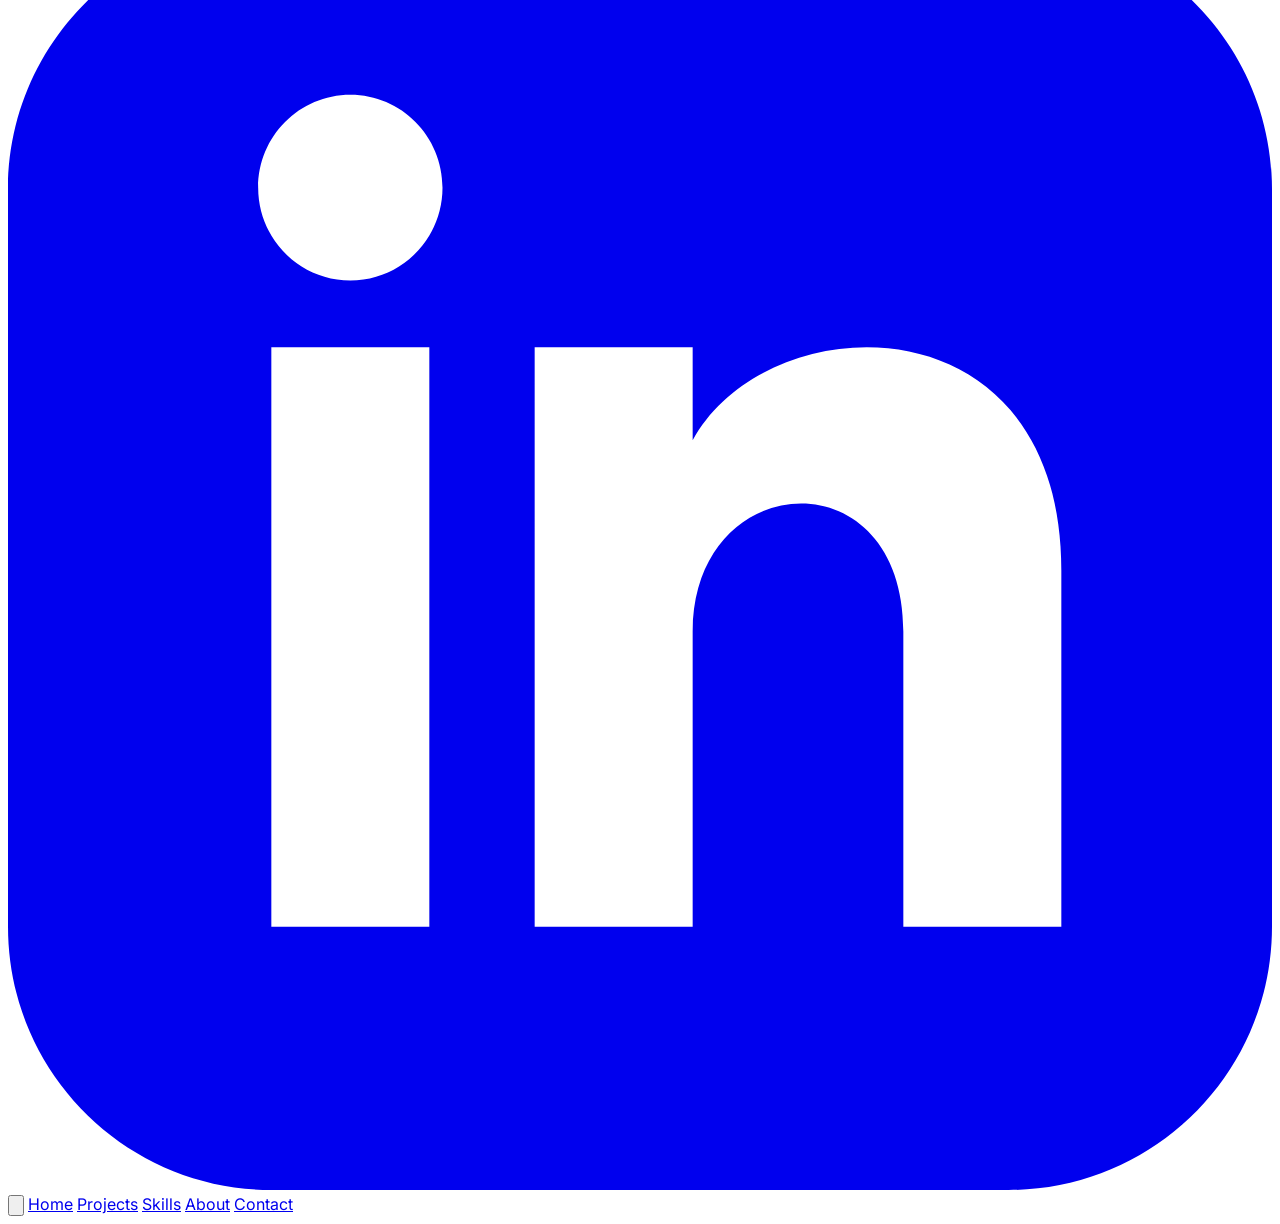
==== commit 792b58dd: "feat: Add Maquette with site mockup" ====
--- a/Maquettage/index.html
+++ b/Maquettage/index.html
@@ -1,5 +1,6 @@
 <!DOCTYPE html>
 <html lang="en">
+
 <head>
     <meta charset="UTF-8">
     <meta name="viewport" content="width=device-width, initial-scale=1.0">
@@ -8,157 +9,383 @@
     <script src="https://cdn.tailwindcss.com"></script>
     <link rel="preconnect" href="https://fonts.googleapis.com">
     <link rel="preconnect" href="https://fonts.gstatic.com" crossorigin>
-    <link href="https://fonts.googleapis.com/css2?family=Inter:wght@300;400;500;600;700&display=swap" rel="stylesheet">
-    <link rel="stylesheet" href="style.css">
+    <link href="https://fonts.googleapis.com/css2?family=Inter:wght@300;400;500;600;700;800&display=swap"
+        rel="stylesheet">
+    <style>
+        body {
+            font-family: 'Inter', sans-serif;
+        }
+
+        @keyframes float {
+
+            0%,
+            100% {
+                transform: translateY(0px);
+            }
+
+            50% {
+                transform: translateY(-20px);
+            }
+        }
+
+        @keyframes fadeInUp {
+            from {
+                opacity: 0;
+                transform: translateY(30px);
+            }
+
+            to {
+                opacity: 1;
+                transform: translateY(0);
+            }
+        }
+
+        @keyframes gradient {
+            0% {
+                background-position: 0% 50%;
+            }
+
+            50% {
+                background-position: 100% 50%;
+            }
+
+            100% {
+                background-position: 0% 50%;
+            }
+        }
+
+        .animate-float {
+            animation: float 6s ease-in-out infinite;
+        }
+
+        .animate-fadeInUp {
+            animation: fadeInUp 0.8s ease-out forwards;
+        }
+
+        .animate-gradient {
+            background-size: 200% 200%;
+            animation: gradient 8s ease infinite;
+        }
+
+        .stagger-1 {
+            animation-delay: 0.1s;
+        }
+
+        .stagger-2 {
+            animation-delay: 0.2s;
+        }
+
+        .stagger-3 {
+            animation-delay: 0.3s;
+        }
+
+        .stagger-4 {
+            animation-delay: 0.4s;
+        }
+
+        .nav-link {
+            position: relative;
+        }
+
+        .nav-link::after {
+            content: '';
+            position: absolute;
+            bottom: -4px;
+            left: 50%;
+            transform: translateX(-50%) scaleX(0);
+            width: 100%;
+            height: 2px;
+            background: linear-gradient(to right, #0ea5e9, #06b6d4);
+            transition: transform 0.3s ease;
+        }
+
+        .nav-link:hover::after,
+        .nav-link.active::after {
+            transform: translateX(-50%) scaleX(1);
+        }
+
+        .glass-card {
+            background: rgba(17, 24, 39, 0.7);
+            backdrop-filter: blur(12px);
+            border: 1px solid rgba(255, 255, 255, 0.1);
+        }
+
+        .tech-icon {
+            transition: all 0.3s cubic-bezier(0.4, 0, 0.2, 1);
+        }
+
+        .tech-icon:hover {
+            transform: translateY(-8px) scale(1.05);
+        }
+    </style>
 </head>
-<body class="bg-gray-900 text-gray-200 antialiased">
+
+<body class="bg-gradient-to-br from-gray-950 via-gray-900 to-gray-950 text-gray-100 antialiased">
     <!-- Navigation -->
-    <nav class="bg-gray-900/80 border-b border-gray-800 fixed w-full top-0 z-50 backdrop-blur-sm shadow-md">
+    <nav class="fixed w-full top-0 z-50 transition-all duration-300" id="navbar">
         <div class="max-w-7xl mx-auto px-4 sm:px-6 lg:px-8">
-            <div class="flex justify-between items-center h-16">
-                <a href="index.html" class="text-2xl font-bold bg-gradient-to-r from-sky-400 to-sky-500 bg-clip-text text-transparent">
+            <div class="flex justify-between items-center h-20">
+                <a href="index.html"
+                    class="text-2xl font-bold bg-gradient-to-r from-cyan-400 to-blue-500 bg-clip-text text-transparent hover:scale-105 transition-transform duration-300">
                     AB
                 </a>
-                <div class="hidden md:flex items-center space-x-8">
-                    <a href="index.html" class="text-gray-100 nav-link-active font-medium transition duration-300">Home</a>
-                    <a href="projects.html" class="text-gray-300 hover:text-sky-400 font-medium transition duration-300">Projects</a>
-                    <a href="about.html#skills" class="text-gray-300 hover:text-sky-400 font-medium transition duration-300">Skills</a>
-                    <a href="about.html" class="text-gray-300 hover:text-sky-400 font-medium transition duration-300">About</a>
-                    <a href="contact.html" class="text-gray-300 hover:text-sky-400 font-medium transition duration-300">Contact</a>
-                </div>
-                <div class="md:hidden">
-                    <button class="text-gray-300 hover:text-sky-400" id="mobile-menu-button" aria-label="Open mobile menu">
-                        <svg class="w-6 h-6" fill="none" stroke="currentColor" viewBox="0 0 24 24" aria-hidden="true">
-                            <path stroke-linecap="round" stroke-linejoin="round" stroke-width="2" d="M4 6h16M4 12h16M4 18h16"></path>
-                        </svg>
-                    </button>
-                </div>
+                <div class="hidden md:flex items-center space-x-1">
+                    <a href="index.html"
+                        class="nav-link active px-4 py-2 text-gray-300 hover:text-cyan-400 font-medium transition-colors duration-300">Home</a>
+                    <a href="projects.html"
+                        class="nav-link px-4 py-2 text-gray-300 hover:text-cyan-400 font-medium transition-colors duration-300">Projects</a>
+                    <a href="about.html#skills"
+                        class="nav-link px-4 py-2 text-gray-300 hover:text-cyan-400 font-medium transition-colors duration-300">Skills</a>
+                    <a href="about.html"
+                        class="nav-link px-4 py-2 text-gray-300 hover:text-cyan-400 font-medium transition-colors duration-300">About</a>
+                    <a href="contact.html"
+                        class="ml-4 px-6 py-2.5 bg-gradient-to-r from-cyan-500 to-blue-500 text-white font-semibold rounded-full hover:shadow-lg hover:shadow-cyan-500/50 transition-all duration-300 hover:scale-105">Contact</a>
+                </div>
+                <button class="md:hidden text-gray-300 hover:text-cyan-400 transition-colors" id="mobile-menu-button">
+                    <svg class="w-6 h-6" fill="none" stroke="currentColor" viewBox="0 0 24 24">
+                        <path stroke-linecap="round" stroke-linejoin="round" stroke-width="2"
+                            d="M4 6h16M4 12h16M4 18h16"></path>
+                    </svg>
+                </button>
             </div>
         </div>
     </nav>
-
+   
     <!-- Hero Section -->
-    <main class="pt-16">
-        <section class="min-h-screen flex items-center justify-center relative overflow-hidden" id="home">
-            <div class="absolute inset-0 bg-gradient-to-br from-gray-900 via-gray-900 to-sky-900/20"></div>
-            <div class="absolute top-20 left-10 w-72 h-72 bg-sky-500/10 rounded-full filter blur-3xl opacity-50"></div>
-            <div class="absolute bottom-20 right-10 w-96 h-96 bg-sky-600/10 rounded-full filter blur-3xl opacity-50"></div>
-            
-            <div class="max-w-4xl mx-auto px-4 sm:px-6 lg:px-8 relative z-10 text-center">
-                <h1 class="text-5xl md:text-7xl font-bold mb-4">
-                    Hi, I'm <span class="bg-gradient-to-r from-sky-400 to-sky-500 bg-clip-text text-transparent">Anouar BENYEKHLEF</span>
+    <main class="pt-20">
+        <section class="min-h-screen flex items-center justify-center relative overflow-hidden">
+            <!-- Animated Background -->
+            <div class="absolute inset-0">
+                <div
+                    class="absolute top-1/4 left-1/4 w-96 h-96 bg-cyan-500/20 rounded-full filter blur-3xl animate-float">
+                </div>
+                <div class="absolute bottom-1/4 right-1/4 w-96 h-96 bg-blue-500/20 rounded-full filter blur-3xl animate-float"
+                    style="animation-delay: 2s;"></div>
+            </div>
+
+            <div class="max-w-6xl mx-auto px-4 sm:px-6 lg:px-8 relative z-10 text-center">
+                <div class="animate-fadeInUp opacity-0">
+                    <div
+                        class="inline-block mb-6 px-4 py-2 bg-cyan-500/10 border border-cyan-500/30 rounded-full text-cyan-400 text-sm font-medium">
+                        Available for opportunities
+                    </div>
+                </div>
+
+                <h1 class="text-5xl sm:text-6xl lg:text-7xl font-extrabold mb-6 animate-fadeInUp opacity-0 stagger-1">
+                    Hi, I'm <span
+                        class="bg-gradient-to-r from-cyan-400 via-blue-500 to-purple-600 bg-clip-text text-transparent animate-gradient">Anouar
+                        BENYEKHLEF</span>
                 </h1>
-                <p class="text-2xl md:text-3xl text-sky-400 mb-8 font-medium">Web Developer</p>
-                <p class="text-lg text-gray-300 max-w-3xl mx-auto mb-12 leading-relaxed">
-                    A motivated and detail-oriented front-end and back-end developer with experience in HTML, CSS, JavaScript, and PHP. Passionate about building clean, efficient web applications and mastering modern frameworks like Laravel and React.
+
+                <p
+                    class="text-2xl sm:text-3xl lg:text-4xl text-cyan-400 mb-8 font-semibold animate-fadeInUp opacity-0 stagger-2">
+                    Web Developer
                 </p>
-                
-                <div class="flex flex-col sm:flex-row gap-4 justify-center">
-                    <a href="projects.html" class="inline-block px-8 py-3 bg-sky-500 text-white font-semibold rounded-lg shadow-lg hover:bg-sky-600 hover:scale-105 transform transition duration-300 focus:outline-none focus:ring-2 focus:ring-sky-400 focus:ring-opacity-75">
-                        View My Projects
+
+                <p
+                    class="text-lg sm:text-xl text-gray-400 max-w-3xl mx-auto mb-12 leading-relaxed animate-fadeInUp opacity-0 stagger-3">
+                    Crafting elegant web experiences with modern technologies. Specializing in full-stack development
+                    with a passion for clean code and innovative solutions.
+                </p>
+
+                <div class="flex flex-col sm:flex-row gap-4 justify-center animate-fadeInUp opacity-0 stagger-4">
+                    <a href="projects.html"
+                        class="group inline-flex items-center justify-center px-8 py-4 bg-gradient-to-r from-cyan-500 to-blue-500 text-white font-semibold rounded-full shadow-lg hover:shadow-cyan-500/50 transition-all duration-300 hover:scale-105">
+                        View My Work
+                        <svg class="w-5 h-5 ml-2 group-hover:translate-x-1 transition-transform" fill="none"
+                            stroke="currentColor" viewBox="0 0 24 24">
+                            <path stroke-linecap="round" stroke-linejoin="round" stroke-width="2"
+                                d="M13 7l5 5m0 0l-5 5m5-5H6"></path>
+                        </svg>
                     </a>
-                    <a href="contact.html" class="inline-block px-8 py-3 bg-gray-800 text-white font-semibold rounded-lg border border-gray-700 hover:bg-gray-700 hover:border-sky-500 hover:scale-105 transform transition duration-300 focus:outline-none focus:ring-2 focus:ring-sky-500 focus:ring-opacity-75">
-                        Contact Me
+                    <a href="contact.html"
+                        class="inline-flex items-center justify-center px-8 py-4 bg-white/5 border border-white/10 text-white font-semibold rounded-full hover:bg-white/10 transition-all duration-300 hover:scale-105">
+                        Get In Touch
                     </a>
                 </div>
             </div>
+
+            <!-- Scroll Indicator -->
+            <div class="absolute bottom-8 left-1/2 transform -translate-x-1/2 animate-bounce">
+                <svg class="w-6 h-6 text-gray-500" fill="none" stroke="currentColor" viewBox="0 0 24 24">
+                    <path stroke-linecap="round" stroke-linejoin="round" stroke-width="2"
+                        d="M19 14l-7 7m0 0l-7-7m7 7V3"></path>
+                </svg>
+            </div>
         </section>
 
-        <!-- Skills Preview Section -->
-        <section class="py-24 bg-gray-900" id="skills-preview">
+        <!-- Technologies Section -->
+        <section class="py-24 relative">
             <div class="max-w-7xl mx-auto px-4 sm:px-6 lg:px-8">
                 <div class="text-center mb-16">
-                    <h2 class="text-4xl font-bold">
-                        <span class="bg-gradient-to-r from-sky-400 to-sky-500 bg-clip-text text-transparent">Technologies I Work With</span>
+                    <h2 class="text-3xl sm:text-4xl font-bold mb-4">
+                        <span class="bg-gradient-to-r from-cyan-400 to-blue-500 bg-clip-text text-transparent">Tech
+                            Stack</span>
                     </h2>
-                    <p class="text-lg text-gray-400 mt-4 max-w-2xl mx-auto">A snapshot of the primary tools and technologies in my development toolkit.</p>
-                </div>
-                <div class="grid grid-cols-1 md:grid-cols-2 lg:grid-cols-4 gap-8">
-                    <div class="bg-gray-800/50 rounded-xl p-6 text-center border border-gray-800 hover:border-sky-500 hover:bg-gray-800 transition duration-300 transform hover:-translate-y-1">
-                        <div class="flex items-center justify-center h-16 w-16 rounded-full bg-sky-500/10 mx-auto mb-4">
-                            <svg xmlns="http://www.w3.org/2000/svg" class="h-8 w-8 text-sky-400" fill="none" viewBox="0 0 24 24" stroke="currentColor" stroke-width="2" aria-hidden="true"><path stroke-linecap="round" stroke-linejoin="round" d="M10 20l4-16m4 4l4 4-4 4M6 16l-4-4 4-4" /></svg>
-                        </div>
-                        <h3 class="text-xl font-semibold text-gray-100">Languages</h3>
-                        <p class="text-gray-400 mt-2">HTML, CSS, JavaScript, PHP, SQL</p>
-                    </div>
-                    <div class="bg-gray-800/50 rounded-xl p-6 text-center border border-gray-800 hover:border-sky-500 hover:bg-gray-800 transition duration-300 transform hover:-translate-y-1">
-                        <div class="flex items-center justify-center h-16 w-16 rounded-full bg-sky-500/10 mx-auto mb-4">
-                           <svg xmlns="http://www.w3.org/2000/svg" class="h-8 w-8 text-sky-400" fill="none" viewBox="0 0 24 24" stroke="currentColor" stroke-width="2" aria-hidden="true"><path stroke-linecap="round" stroke-linejoin="round" d="M11 4a2 2 0 114 0v1a1 1 0 001 1h3a1 1 0 011 1v3a1 1 0 01-1 1h-1a2 2 0 100 4h1a1 1 0 011 1v3a1 1 0 01-1 1h-3a1 1 0 01-1-1v-1a2 2 0 10-4 0v1a1 1 0 01-1 1H7a1 1 0 01-1-1v-3a1 1 0 00-1-1H4a2 2 0 110-4h1a1 1 0 001-1V7a1 1 0 011-1h3a1 1 0 001-1V4z" /></svg>
-                        </div>
-                        <h3 class="text-xl font-semibold text-gray-100">Frameworks</h3>
-                        <p class="text-gray-400 mt-2">Laravel, React, Bootstrap, Tailwind</p>
-                    </div>
-                    <div class="bg-gray-800/50 rounded-xl p-6 text-center border border-gray-800 hover:border-sky-500 hover:bg-gray-800 transition duration-300 transform hover:-translate-y-1">
-                        <div class="flex items-center justify-center h-16 w-16 rounded-full bg-sky-500/10 mx-auto mb-4">
-                           <svg xmlns="http://www.w3.org/2000/svg" class="h-8 w-8 text-sky-400" fill="none" viewBox="0 0 24 24" stroke="currentColor" stroke-width="2" aria-hidden="true"><path stroke-linecap="round" stroke-linejoin="round" d="M12 6V4m0 2a2 2 0 100 4m0-4a2 2 0 110 4m-6 8a2 2 0 100-4m0 4a2 2 0 110-4m0 4v2m0-6V4m6 6v10m6-2a2 2 0 100-4m0 4a2 2 0 110-4m0 4v2m0-6V4" /></svg>
-                        </div>
-                        <h3 class="text-xl font-semibold text-gray-100">Tools</h3>
-                        <p class="text-gray-400 mt-2">Git, GitHub, Figma, Responsive Design</p>
-                    </div>
-                    <div class="bg-gray-800/50 rounded-xl p-6 text-center border border-gray-800 hover:border-sky-500 hover:bg-gray-800 transition duration-300 transform hover:-translate-y-1">
-                        <div class="flex items-center justify-center h-16 w-16 rounded-full bg-sky-500/10 mx-auto mb-4">
-                            <svg xmlns="http://www.w3.org/2000/svg" class="h-8 w-8 text-sky-400" fill="none" viewBox="0 0 24 24" stroke="currentColor" stroke-width="2" aria-hidden="true"><path stroke-linecap="round" stroke-linejoin="round" d="M9 5H7a2 2 0 00-2 2v12a2 2 0 002 2h10a2 2 0 002-2V7a2 2 0 00-2-2h-2M9 5a2 2 0 002 2h2a2 2 0 002-2M9 5a2 2 0 012-2h2a2 2 0 012 2m-3 7h3m-3 4h3m-6-4h.01M9 16h.01" /></svg>
-                        </div>
-                        <h3 class="text-xl font-semibold text-gray-100">Skills</h3>
-                        <p class="text-gray-400 mt-2">API Utilization, Debugging, Team Collaboration</p>
+                    <p class="text-lg text-gray-400 max-w-2xl mx-auto">
+                        Leveraging modern technologies to build exceptional digital experiences
+                    </p>
+                </div>
+
+                <div class="grid grid-cols-1 md:grid-cols-2 lg:grid-cols-4 gap-6">
+                    <div
+                        class="glass-card rounded-2xl p-8 hover:bg-white/10 transition-all duration-300 tech-icon group">
+                        <div
+                            class="flex items-center justify-center h-16 w-16 rounded-2xl bg-gradient-to-br from-cyan-500/20 to-blue-500/20 mx-auto mb-6 group-hover:scale-110 transition-transform duration-300">
+                            <svg xmlns="http://www.w3.org/2000/svg" class="h-8 w-8 text-cyan-400" fill="none"
+                                viewBox="0 0 24 24" stroke="currentColor" stroke-width="2">
+                                <path stroke-linecap="round" stroke-linejoin="round"
+                                    d="M10 20l4-16m4 4l4 4-4 4M6 16l-4-4 4-4" />
+                            </svg>
+                        </div>
+                        <h3 class="text-xl font-bold text-center mb-3">Languages</h3>
+                        <p class="text-gray-400 text-center text-sm">HTML, CSS, JavaScript, PHP, SQL</p>
+                    </div>
+
+                    <div
+                        class="glass-card rounded-2xl p-8 hover:bg-white/10 transition-all duration-300 tech-icon group">
+                        <div
+                            class="flex items-center justify-center h-16 w-16 rounded-2xl bg-gradient-to-br from-purple-500/20 to-pink-500/20 mx-auto mb-6 group-hover:scale-110 transition-transform duration-300">
+                            <svg xmlns="http://www.w3.org/2000/svg" class="h-8 w-8 text-purple-400" fill="none"
+                                viewBox="0 0 24 24" stroke="currentColor" stroke-width="2">
+                                <path stroke-linecap="round" stroke-linejoin="round"
+                                    d="M11 4a2 2 0 114 0v1a1 1 0 001 1h3a1 1 0 011 1v3a1 1 0 01-1 1h-1a2 2 0 100 4h1a1 1 0 011 1v3a1 1 0 01-1 1h-3a1 1 0 01-1-1v-1a2 2 0 10-4 0v1a1 1 0 01-1 1H7a1 1 0 01-1-1v-3a1 1 0 00-1-1H4a2 2 0 110-4h1a1 1 0 001-1V7a1 1 0 011-1h3a1 1 0 001-1V4z" />
+                            </svg>
+                        </div>
+                        <h3 class="text-xl font-bold text-center mb-3">Frameworks</h3>
+                        <p class="text-gray-400 text-center text-sm">Laravel, React, Bootstrap, Tailwind</p>
+                    </div>
+
+                    <div
+                        class="glass-card rounded-2xl p-8 hover:bg-white/10 transition-all duration-300 tech-icon group">
+                        <div
+                            class="flex items-center justify-center h-16 w-16 rounded-2xl bg-gradient-to-br from-green-500/20 to-emerald-500/20 mx-auto mb-6 group-hover:scale-110 transition-transform duration-300">
+                            <svg xmlns="http://www.w3.org/2000/svg" class="h-8 w-8 text-green-400" fill="none"
+                                viewBox="0 0 24 24" stroke="currentColor" stroke-width="2">
+                                <path stroke-linecap="round" stroke-linejoin="round"
+                                    d="M12 6V4m0 2a2 2 0 100 4m0-4a2 2 0 110 4m-6 8a2 2 0 100-4m0 4a2 2 0 110-4m0 4v2m0-6V4m6 6v10m6-2a2 2 0 100-4m0 4a2 2 0 110-4m0 4v2m0-6V4" />
+                            </svg>
+                        </div>
+                        <h3 class="text-xl font-bold text-center mb-3">Tools</h3>
+                        <p class="text-gray-400 text-center text-sm">Git, GitHub, Figma, Responsive Design</p>
+                    </div>
+
+                    <div
+                        class="glass-card rounded-2xl p-8 hover:bg-white/10 transition-all duration-300 tech-icon group">
+                        <div
+                            class="flex items-center justify-center h-16 w-16 rounded-2xl bg-gradient-to-br from-orange-500/20 to-red-500/20 mx-auto mb-6 group-hover:scale-110 transition-transform duration-300">
+                            <svg xmlns="http://www.w3.org/2000/svg" class="h-8 w-8 text-orange-400" fill="none"
+                                viewBox="0 0 24 24" stroke="currentColor" stroke-width="2">
+                                <path stroke-linecap="round" stroke-linejoin="round"
+                                    d="M9 5H7a2 2 0 00-2 2v12a2 2 0 002 2h10a2 2 0 002-2V7a2 2 0 00-2-2h-2M9 5a2 2 0 002 2h2a2 2 0 002-2M9 5a2 2 0 012-2h2a2 2 0 012 2m-3 7h3m-3 4h3m-6-4h.01M9 16h.01" />
+                            </svg>
+                        </div>
+                        <h3 class="text-xl font-bold text-center mb-3">Expertise</h3>
+                        <p class="text-gray-400 text-center text-sm">API Integration, Debugging, Collaboration</p>
                     </div>
                 </div>
             </div>
         </section>
 
-        <!-- Short About Section -->
-        <section class="py-24 bg-gray-900/70" id="about-short">
+        <!-- About Preview Section -->
+        <section class="py-24 relative">
             <div class="max-w-7xl mx-auto px-4 sm:px-6 lg:px-8">
-                <div class="grid grid-cols-1 md:grid-cols-3 gap-12 items-center">
-                    <div class="flex justify-center md:justify-start">
-                        <img src="https://t4.ftcdn.net/jpg/05/50/45/65/360_F_550456541_mMBkyPx1G6XtqPYrT8mG12O8Uz5XBTCZ.jpg" alt="Anouar BENYEKHLEF, a web developer, smiling confidently" class="rounded-full shadow-lg w-64 h-64 object-cover border-4 border-gray-800">
-                    </div>
-                    <div class="md:col-span-2">
-                        <h2 class="text-4xl font-bold mb-4">
-                            <span class="bg-gradient-to-r from-sky-400 to-sky-500 bg-clip-text text-transparent">About Me</span>
+                <div class="grid grid-cols-1 lg:grid-cols-2 gap-16 items-center">
+                    <div class="relative">
+                        <div
+                            class="absolute inset-0 bg-gradient-to-r from-cyan-500/20 to-blue-500/20 rounded-3xl blur-3xl">
+                        </div>
+                        <img src="https://encrypted-tbn1.gstatic.com/images?q=tbn:ANd9GcQ78C6mSb-AbO2yhoDdb9Hfpwxf-9yUe_i4n8sGzr8zAMI_Ztz3s6OiF4U7_Ks_px3K08S-kyto76dhVWYejfdjAZtbrmFARBMy5nnRyA"
+                            alt="Anouar BENYEKHLEF"
+                            class="relative rounded-3xl shadow-2xl w-full object-cover border border-white/10">
+                    </div>
+
+                    <div>
+                        <h2 class="text-3xl sm:text-4xl font-bold mb-6">
+                            <span class="bg-gradient-to-r from-cyan-400 to-blue-500 bg-clip-text text-transparent">About
+                                Me</span>
                         </h2>
-                        <p class="text-gray-300 text-lg leading-relaxed mb-6">
-                            I'm Anouar, a passionate web developer based in Tangier, Morocco. With a strong foundation in both front-end and back-end development, I specialize in creating scalable, user-friendly applications. My focus is on solving real-world problems through clean code, modern design, and effective collaboration. I am a fast learner, committed to continuous improvement and staying current with industry trends.
+                        <p class="text-gray-400 text-lg leading-relaxed mb-6">
+                            I'm Anouar, a passionate web developer based in Tangier, Morocco. With expertise in both
+                            front-end and back-end development, I create scalable, user-friendly applications that solve
+                            real-world problems.
                         </p>
-                        <a href="about.html" class="inline-block px-6 py-3 bg-sky-500 text-white font-semibold rounded-lg hover:bg-sky-600 transition duration-300">
-                            Learn More About Me
+                        <p class="text-gray-400 text-lg leading-relaxed mb-8">
+                            My approach combines clean code, modern design principles, and effective collaboration to
+                            deliver exceptional digital experiences.
+                        </p>
+                        <a href="about.html"
+                            class="group inline-flex items-center px-6 py-3 bg-gradient-to-r from-cyan-500 to-blue-500 text-white font-semibold rounded-full hover:shadow-lg hover:shadow-cyan-500/50 transition-all duration-300 hover:scale-105">
+                            More About Me
+                            <svg class="w-5 h-5 ml-2 group-hover:translate-x-1 transition-transform" fill="none"
+                                stroke="currentColor" viewBox="0 0 24 24">
+                                <path stroke-linecap="round" stroke-linejoin="round" stroke-width="2"
+                                    d="M13 7l5 5m0 0l-5 5m5-5H6"></path>
+                            </svg>
                         </a>
                     </div>
                 </div>
             </div>
         </section>
-
     </main>
 
     <!-- Footer -->
-    <footer class="bg-gray-900 border-t border-gray-800 py-8">
+    <footer class="border-t border-white/10 py-12">
         <div class="max-w-7xl mx-auto px-4 sm:px-6 lg:px-8">
-            <div class="flex flex-col md:flex-row justify-between items-center">
-                <div class="text-gray-400 mb-4 md:mb-0">
+            <div class="flex flex-col md:flex-row justify-between items-center gap-6">
+                <div class="text-gray-400 text-sm">
                     © 2024 Anouar BENYEKHLEF. All rights reserved.
                 </div>
                 <div class="flex space-x-6">
-                    <a href="#" class="text-gray-400 hover:text-sky-400 transition duration-300" aria-label="GitHub profile"><svg class="w-6 h-6" fill="currentColor" viewBox="0 0 24 24" aria-hidden="true"><path d="M12 0c-6.626 0-12 5.373-12 12 0 5.302 3.438 9.8 8.207 11.387.599.111.793-.261.793-.577v-2.234c-3.338.726-4.033-1.416-4.033-1.416-.546-1.387-1.333-1.756-1.333-1.756-1.089-.745.083-.729.083-.729 1.205.084 1.839 1.237 1.839 1.237 1.07 1.834 2.807 1.304 3.492.997.107-.775.418-1.305.762-1.604-2.665-.305-5.467-1.334-5.467-5.931 0-1.311.469-2.381 1.236-3.221-.124-.303-.535-1.524.117-3.176 0 0 1.008-.322 3.301 1.23.957-.266 1.983-.399 3.003-.404 1.02.005 2.047.138 3.006.404 2.291-1.552 3.297-1.23 3.297-1.23.653 1.653.242 2.874.118 3.176.77.84 1.235 1.911 1.235 3.221 0 4.609-2.807 5.624-5.479 5.921.43.372.823 1.102.823 2.222v3.293c0 .319.192.694.801.576 4.765-1.589 8.199-6.086 8.199-11.386 0-6.627-5.373-12-12-12z"/></svg></a>
-                    <a href="#" class="text-gray-400 hover:text-sky-400 transition duration-300" aria-label="LinkedIn profile"><svg class="w-6 h-6" fill="currentColor" viewBox="0 0 24 24" aria-hidden="true"><path d="M19 0h-14c-2.761 0-5 2.239-5 5v14c0 2.761 2.239 5 5 5h14c2.762 0 5-2.239 5-5v-14c0-2.761-2.238-5-5-5zm-11 19h-3v-11h3v11zm-1.5-12.268c-.966 0-1.75-.79-1.75-1.764s.784-1.764 1.75-1.764 1.75.79 1.75 1.764-.783 1.764-1.75 1.764zm13.5 12.268h-3v-5.604c0-3.368-4-3.113-4 0v5.604h-3v-11h3v1.765c1.396-2.586 7-2.777 7 2.476v6.759z"/></svg></a>
+                    <a href="#"
+                        class="text-gray-400 hover:text-cyan-400 transition-colors duration-300 hover:scale-110 transform"
+                        aria-label="GitHub"><svg class="w-6 h-6" fill="currentColor" viewBox="0 0 24 24">
+                            <path
+                                d="M12 0c-6.626 0-12 5.373-12 12 0 5.302 3.438 9.8 8.207 11.387.599.111.793-.261.793-.577v-2.234c-3.338.726-4.033-1.416-4.033-1.416-.546-1.387-1.333-1.756-1.333-1.756-1.089-.745.083-.729.083-.729 1.205.084 1.839 1.237 1.839 1.237 1.07 1.834 2.807 1.304 3.492.997.107-.775.418-1.305.762-1.604-2.665-.305-5.467-1.334-5.467-5.931 0-1.311.469-2.381 1.236-3.221-.124-.303-.535-1.524.117-3.176 0 0 1.008-.322 3.301 1.23.957-.266 1.983-.399 3.003-.404 1.02.005 2.047.138 3.006.404 2.291-1.552 3.297-1.23 3.297-1.23.653 1.653.242 2.874.118 3.176.77.84 1.235 1.911 1.235 3.221 0 4.609-2.807 5.624-5.479 5.921.43.372.823 1.102.823 2.222v3.293c0 .319.192.694.801.576 4.765-1.589 8.199-6.086 8.199-11.386 0-6.627-5.373-12-12-12z" />
+                        </svg></a>
+                    <a href="#"
+                        class="text-gray-400 hover:text-cyan-400 transition-colors duration-300 hover:scale-110 transform"
+                        aria-label="LinkedIn"><svg class="w-6 h-6" fill="currentColor" viewBox="0 0 24 24">
+                            <path
+                                d="M19 0h-14c-2.761 0-5 2.239-5 5v14c0 2.761 2.239 5 5 5h14c2.762 0 5-2.239 5-5v-14c0-2.761-2.238-5-5-5zm-11 19h-3v-11h3v11zm-1.5-12.268c-.966 0-1.75-.79-1.75-1.764s.784-1.764 1.75-1.764 1.75.79 1.75 1.764-.783 1.764-1.75 1.764zm13.5 12.268h-3v-5.604c0-3.368-4-3.113-4 0v5.604h-3v-11h3v1.765c1.396-2.586 7-2.777 7 2.476v6.759z" />
+                        </svg></a>
                 </div>
             </div>
         </div>
     </footer>
 
     <!-- Mobile Menu -->
-    <div class="md:hidden fixed inset-0 bg-gray-900/95 z-50 hidden" id="mobile-menu">
-        <div class="flex flex-col items-center justify-center h-full space-y-8">
-            <button class="absolute top-6 right-6 text-gray-300 hover:text-sky-400" id="close-mobile-menu-button" aria-label="Close mobile menu">
-                <svg class="w-8 h-8" fill="none" stroke="currentColor" viewBox="0 0 24 24" aria-hidden="true"><path stroke-linecap="round" stroke-linejoin="round" stroke-width="2" d="M6 18L18 6M6 6l12 12"></path></svg>
+    <div class="md:hidden fixed inset-0 bg-gray-950/98 backdrop-blur-sm z-50 hidden" id="mobile-menu">
+        <div class="flex flex-col items-center justify-center h-full space-y-8 p-8">
+            <button class="absolute top-6 right-6 text-gray-300 hover:text-cyan-400 transition-colors"
+                id="close-mobile-menu-button">
+                <svg class="w-8 h-8" fill="none" stroke="currentColor" viewBox="0 0 24 24">
+                    <path stroke-linecap="round" stroke-linejoin="round" stroke-width="2" d="M6 18L18 6M6 6l12 12">
+                    </path>
+                </svg>
             </button>
-            <a href="index.html" class="text-gray-100 text-2xl font-semibold">Home</a>
-            <a href="projects.html" class="text-gray-300 text-2xl hover:text-sky-400">Projects</a>
-            <a href="about.html#skills" class="text-gray-300 text-2xl hover:text-sky-400" id="mobile-skills-link">Skills</a>
-            <a href="about.html" class="text-gray-300 text-2xl hover:text-sky-400">About</a>
-            <a href="contact.html" class="text-gray-300 text-2xl hover:text-sky-400" id="mobile-contact-link">Contact</a>
+            <a href="index.html"
+                class="text-white text-2xl font-semibold hover:text-cyan-400 transition-colors">Home</a>
+            <a href="projects.html" class="text-gray-300 text-2xl hover:text-cyan-400 transition-colors">Projects</a>
+            <a href="about.html#skills" class="text-gray-300 text-2xl hover:text-cyan-400 transition-colors">Skills</a>
+            <a href="about.html" class="text-gray-300 text-2xl hover:text-cyan-400 transition-colors">About</a>
+            <a href="contact.html"
+                class="px-8 py-3 bg-gradient-to-r from-cyan-500 to-blue-500 text-white text-xl font-semibold rounded-full hover:shadow-lg hover:shadow-cyan-500/50 transition-all">Contact</a>
         </div>
     </div>
 
     <script src="script.js"></script>
+    <script>
+        // Navbar scroll effect
+        window.addEventListener('scroll', () => {
+            const navbar = document.getElementById('navbar');
+            if (window.scrollY > 50) {
+                navbar.classList.add('bg-gray-950/80', 'backdrop-blur-lg', 'border-b', 'border-white/10', 'shadow-lg');
+            } else {
+                navbar.classList.remove('bg-gray-950/80', 'backdrop-blur-lg', 'border-b', 'border-white/10', 'shadow-lg');
+            }
+        });
+    </script>
 </body>
+
 </html>
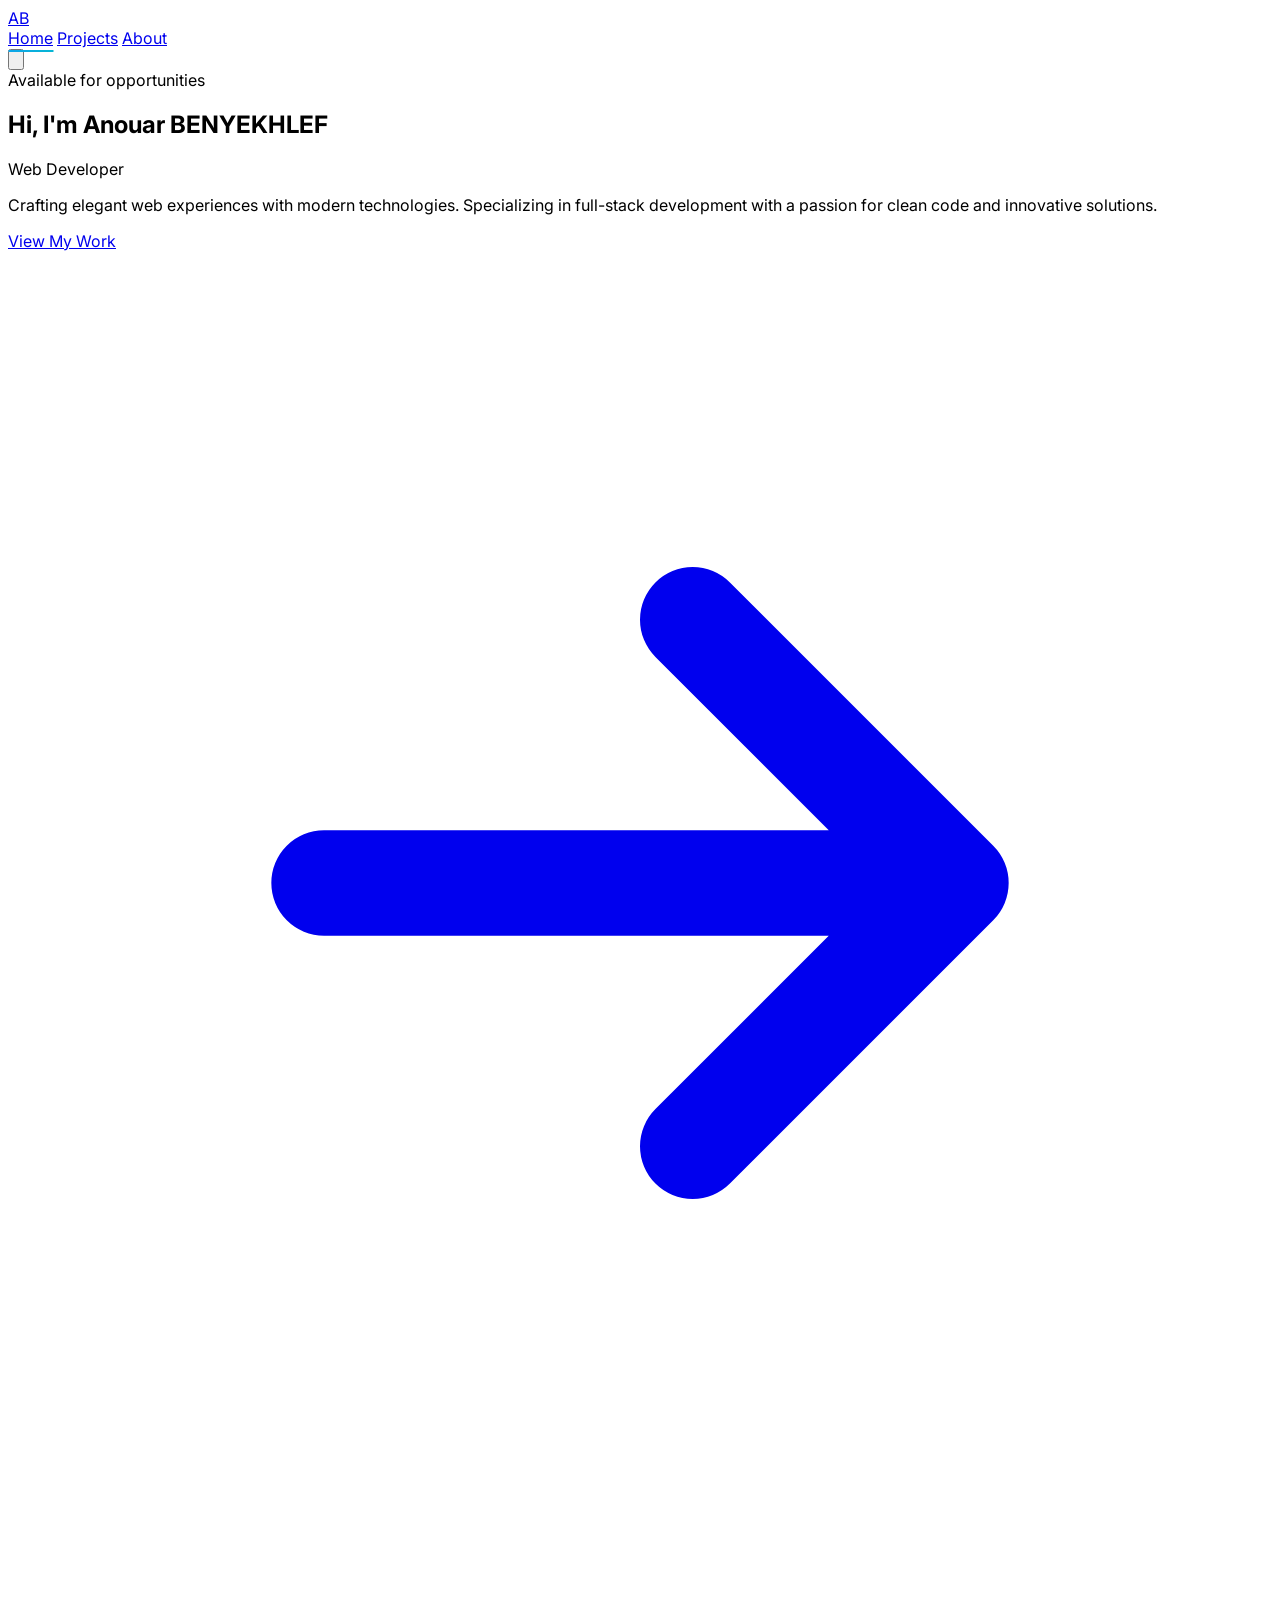
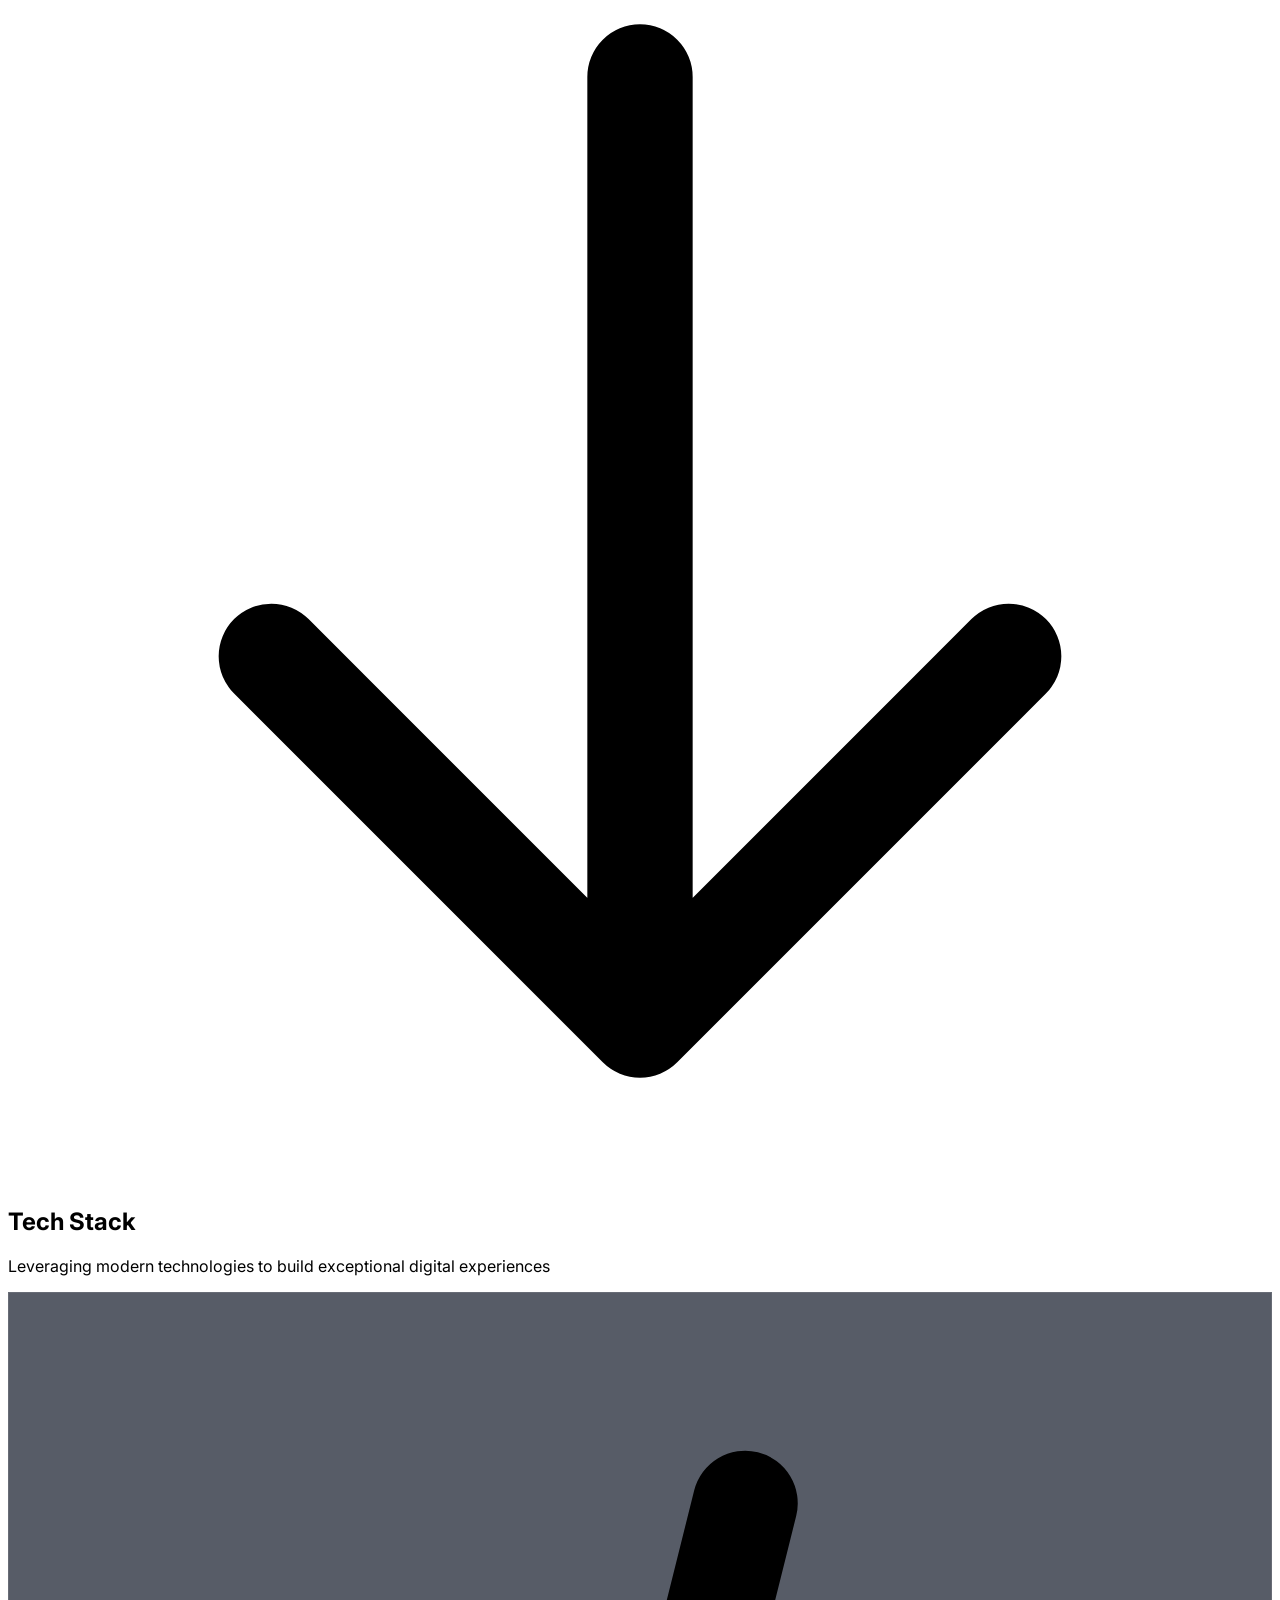
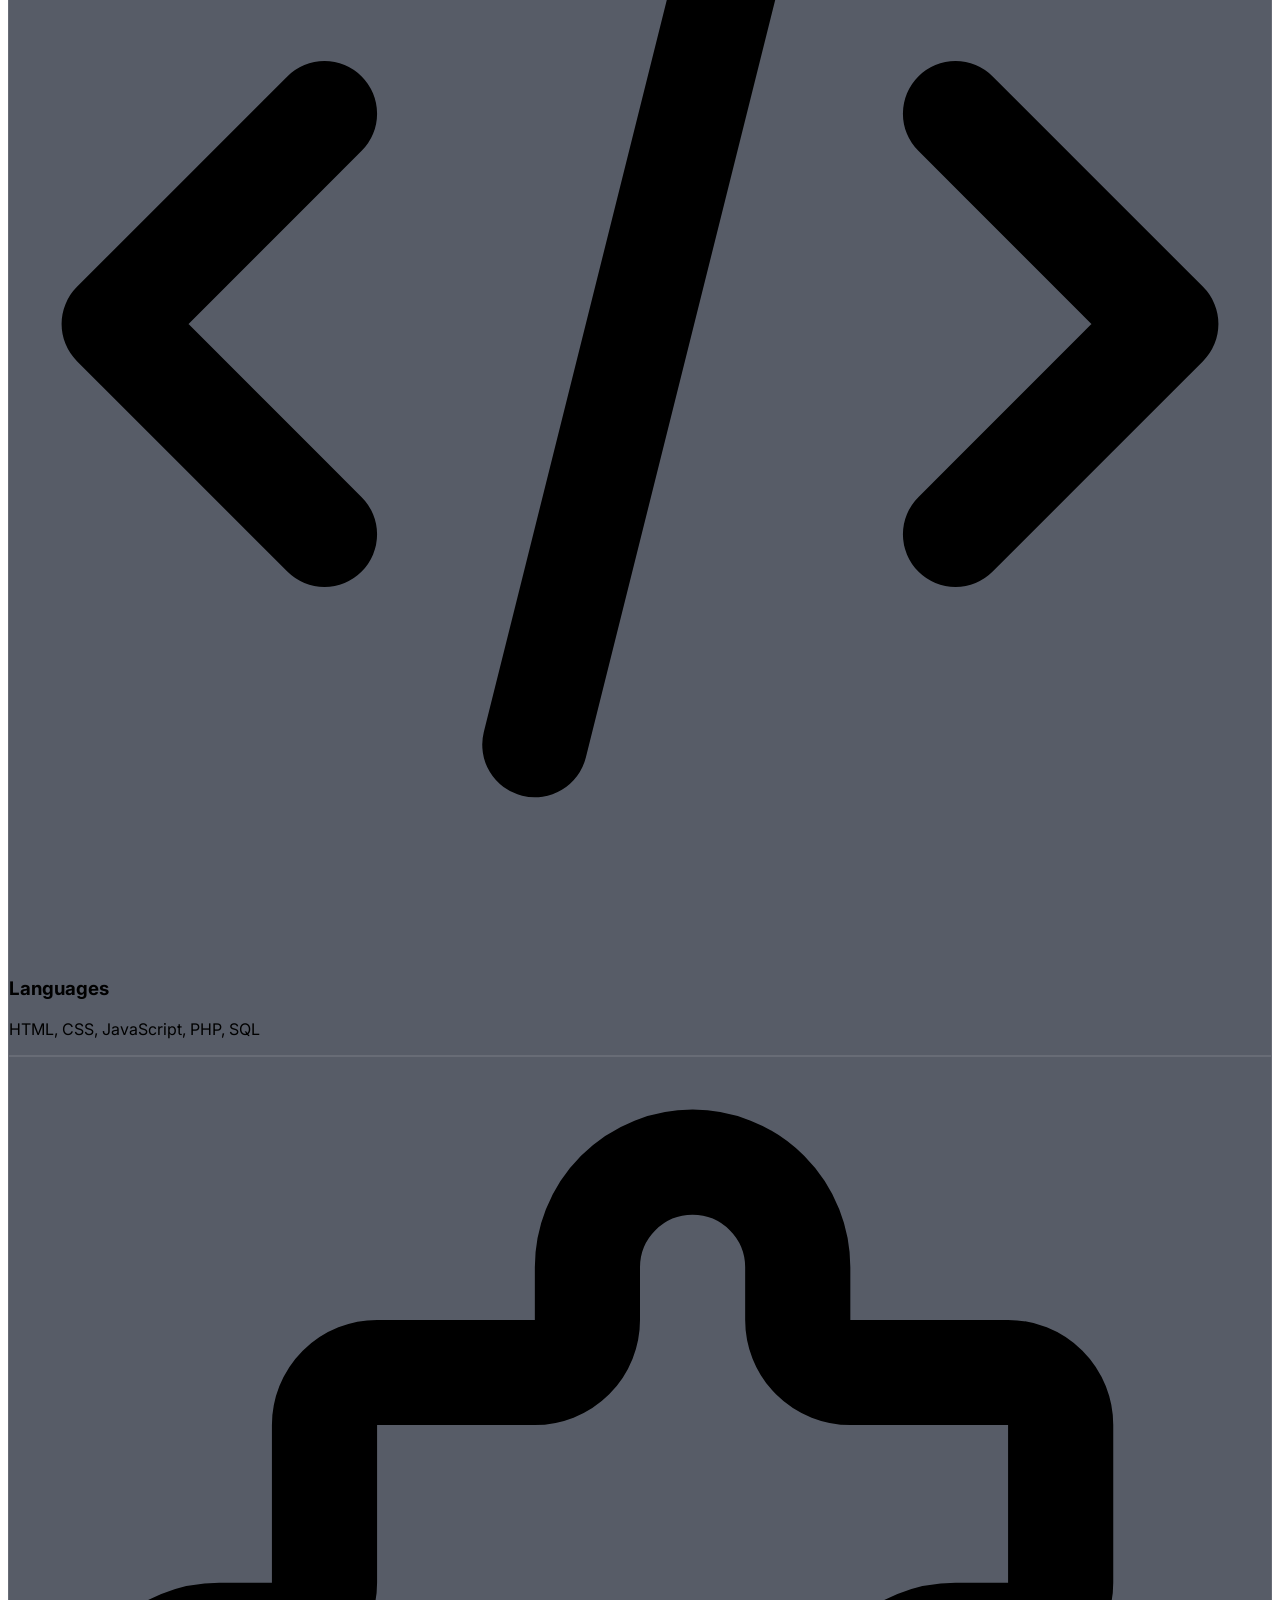
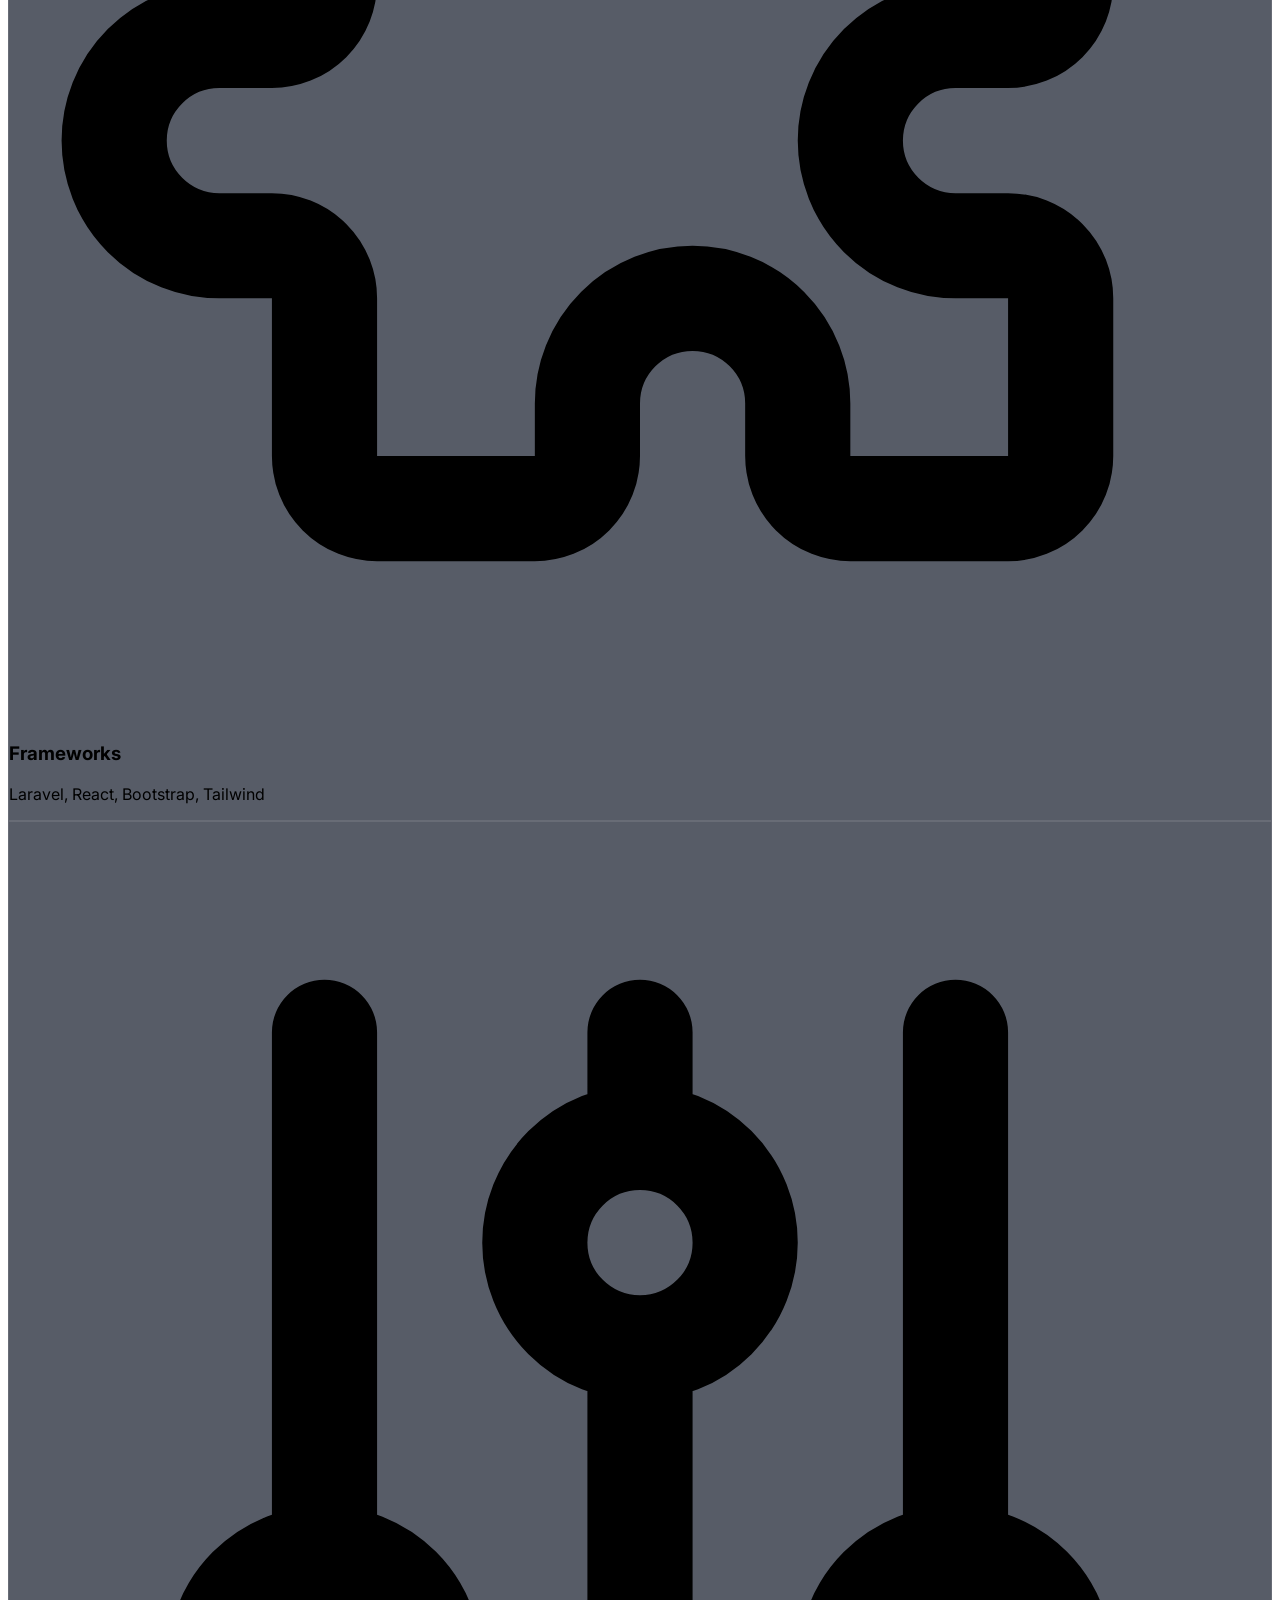
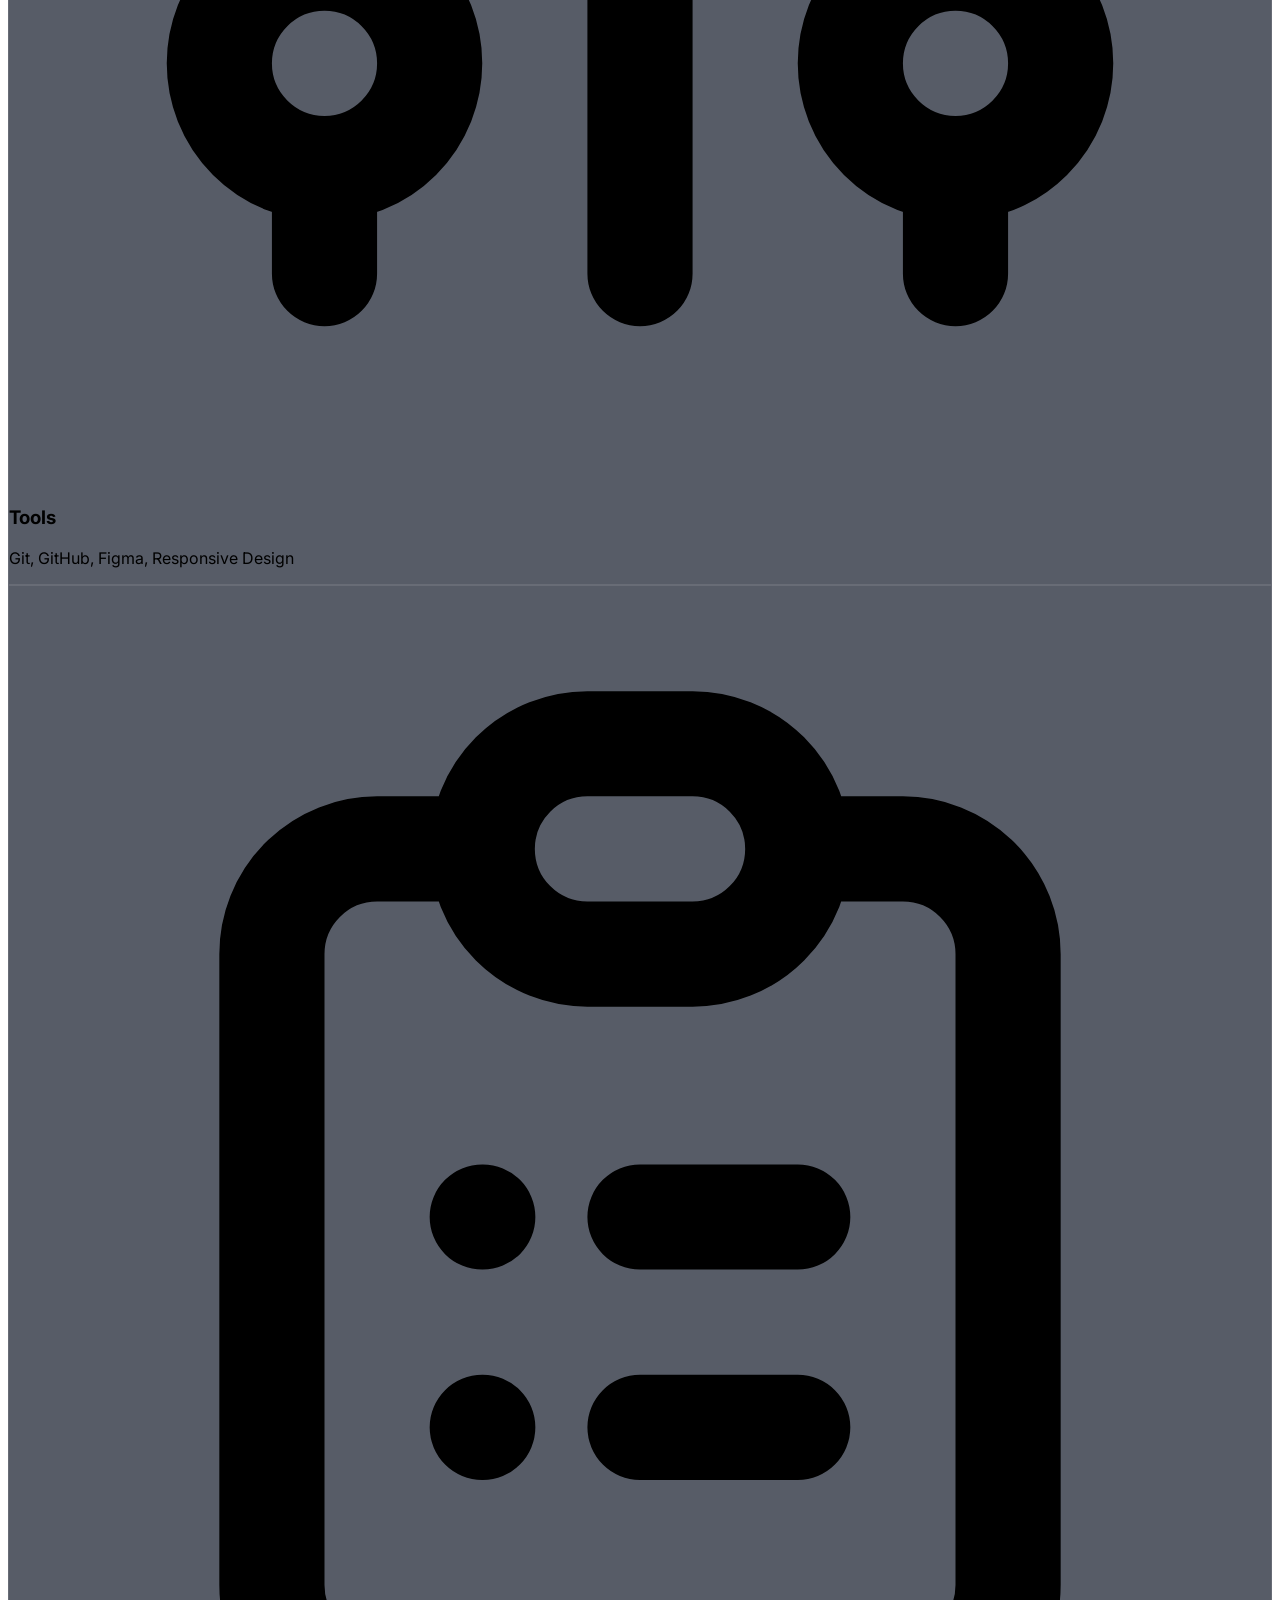
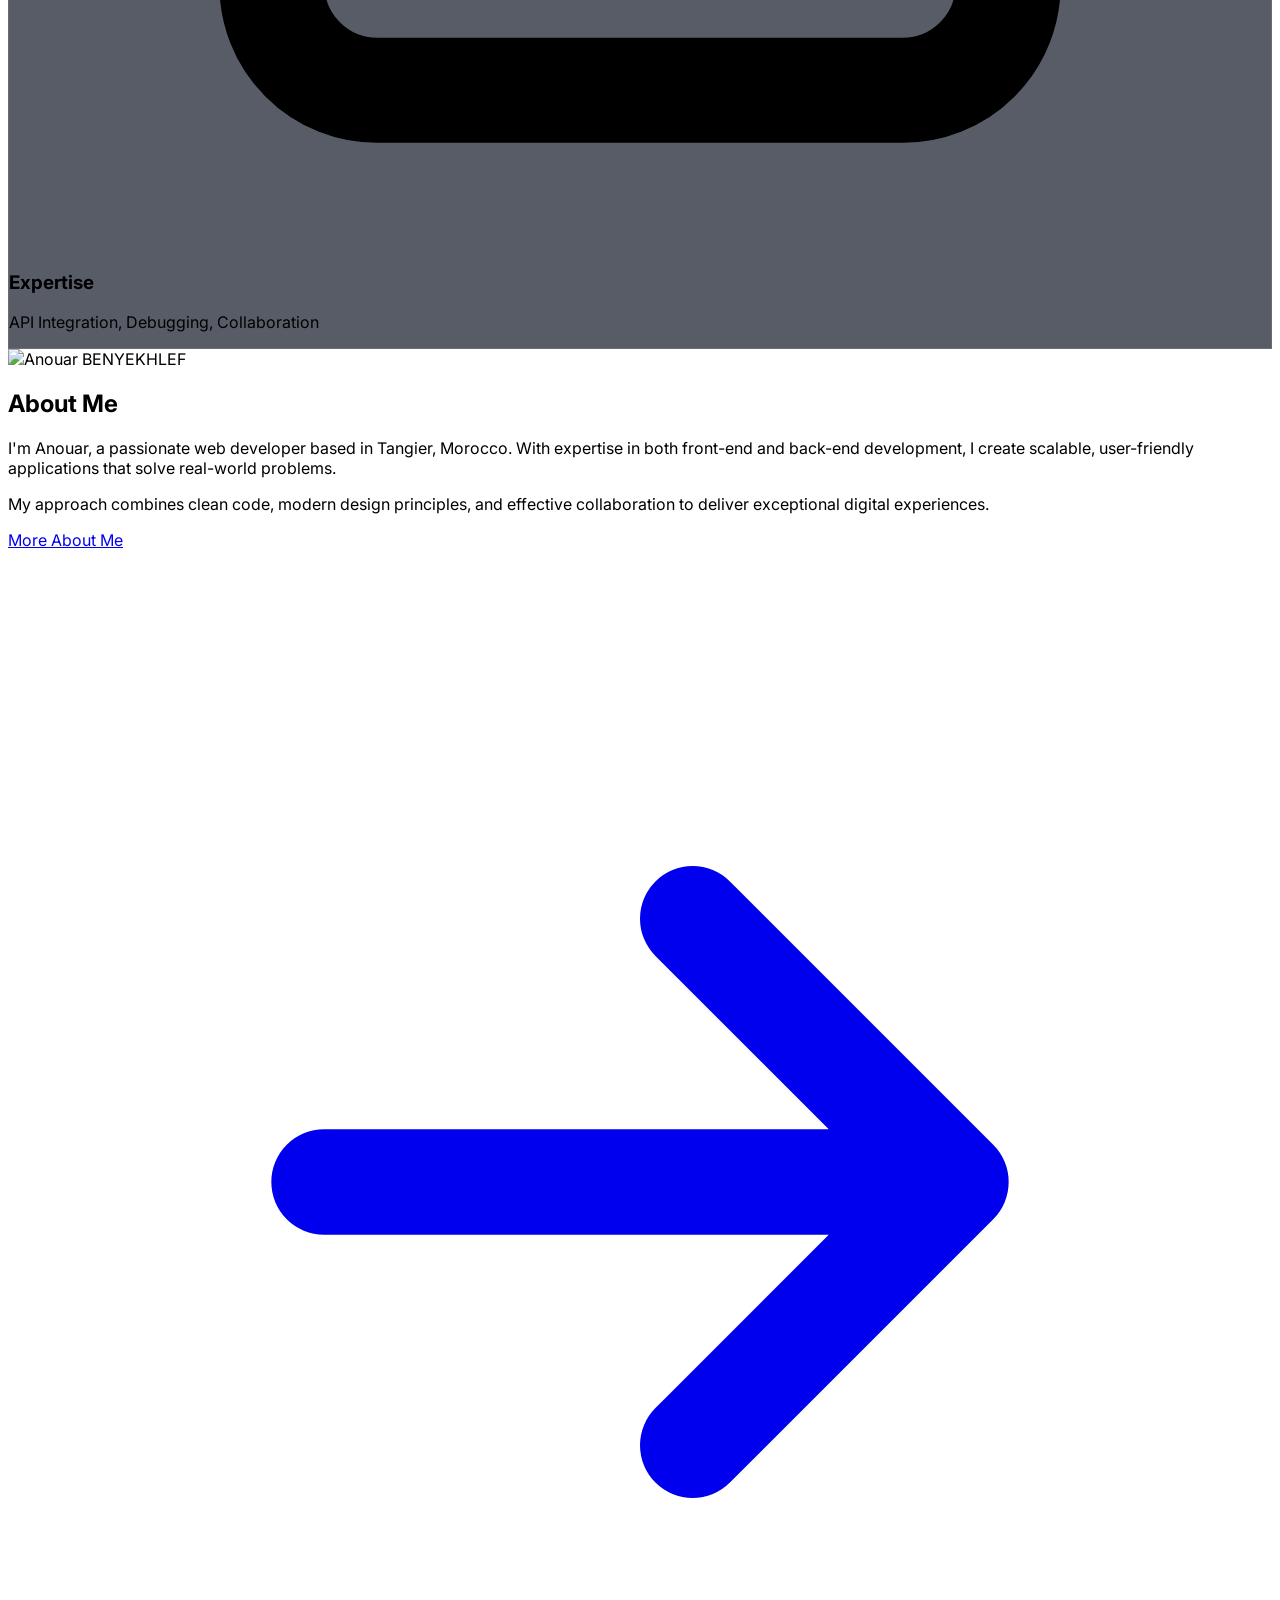
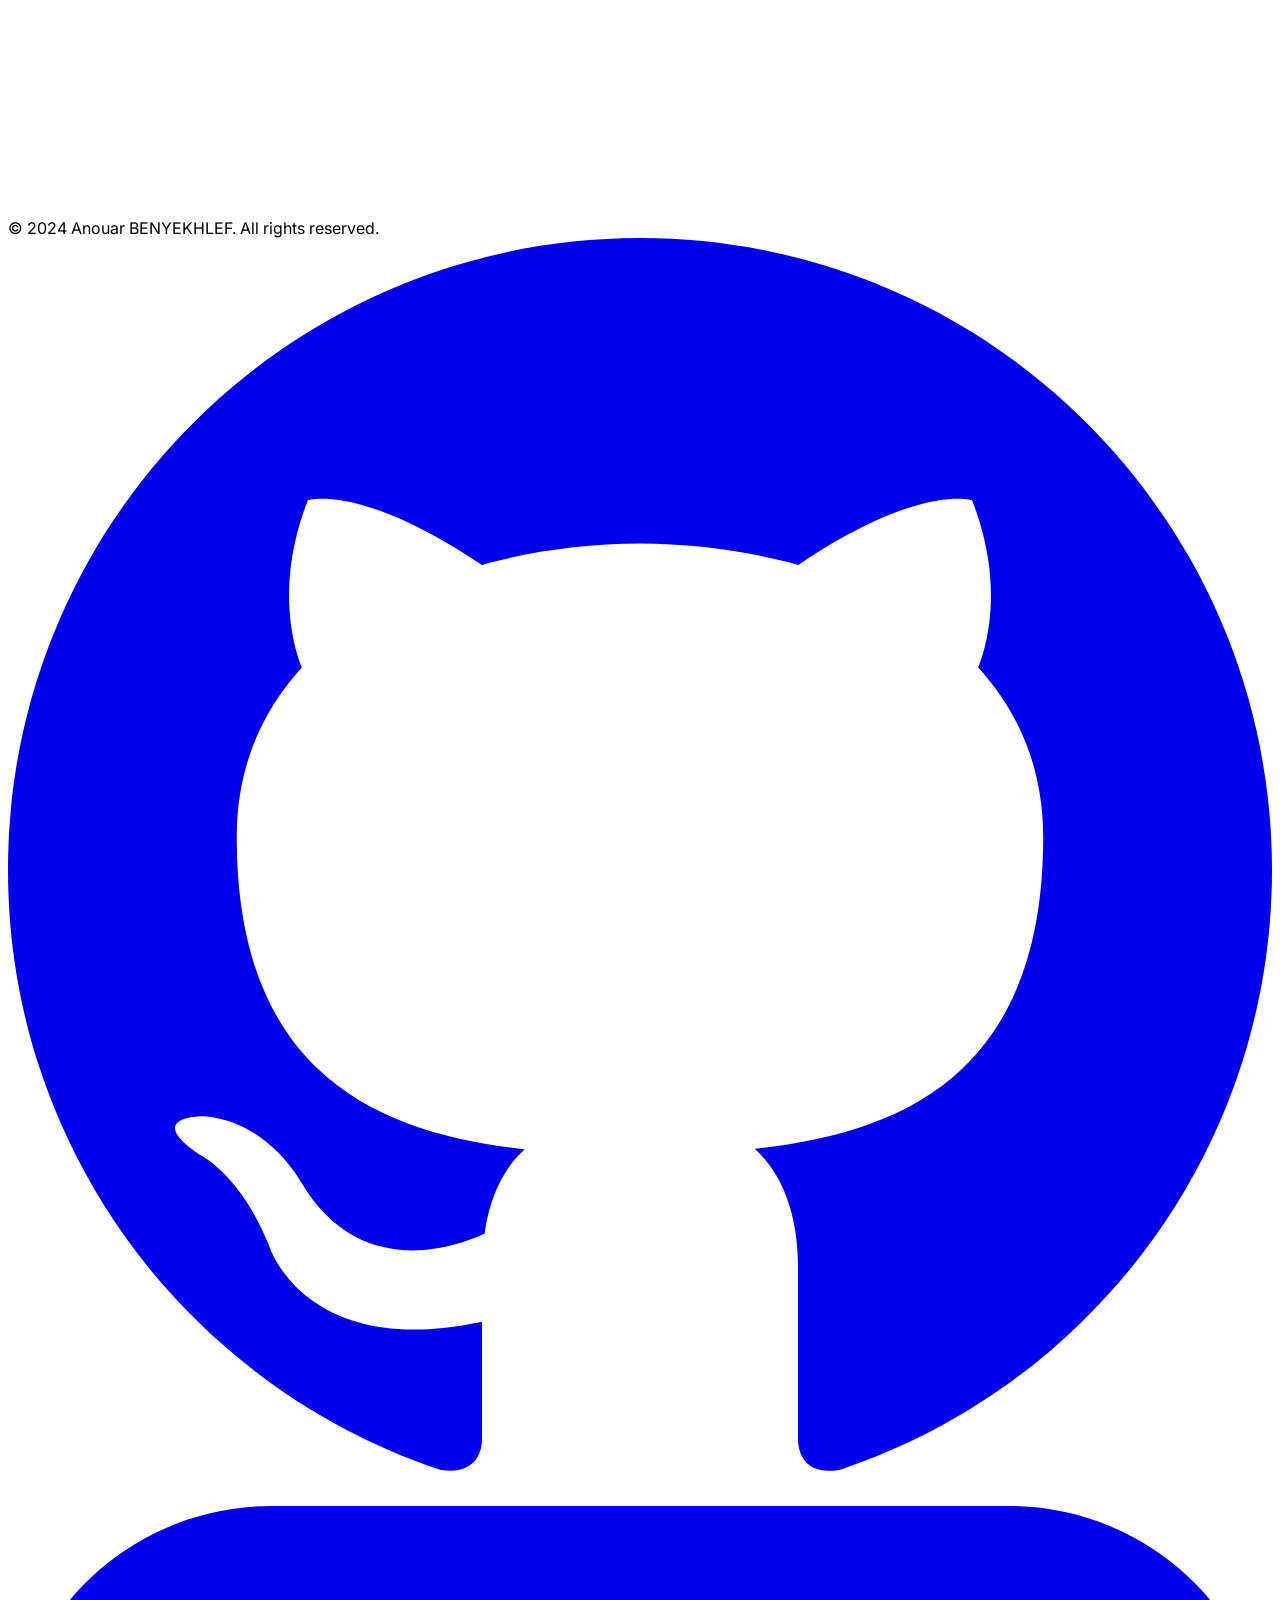
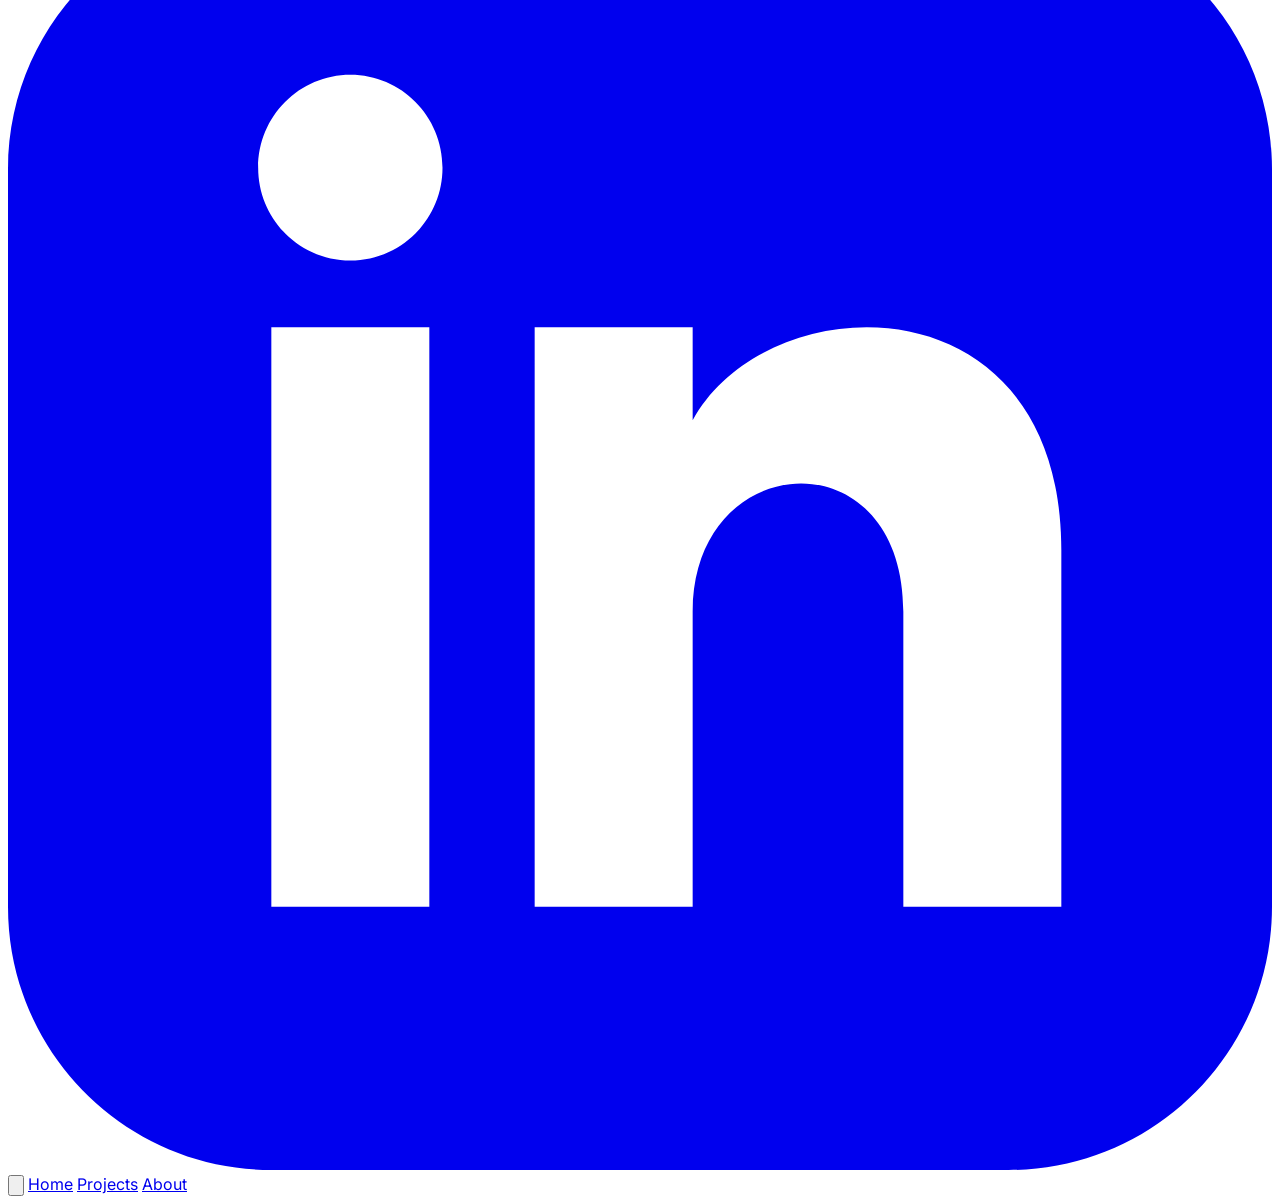
==== commit 115d1a5b: "Refactor: various fixes, code cleanup, and minor corrections" ====
--- a/Maquettage/index.html
+++ b/Maquettage/index.html
@@ -134,12 +134,12 @@
                         class="nav-link active px-4 py-2 text-gray-300 hover:text-cyan-400 font-medium transition-colors duration-300">Home</a>
                     <a href="projects.html"
                         class="nav-link px-4 py-2 text-gray-300 hover:text-cyan-400 font-medium transition-colors duration-300">Projects</a>
-                    <a href="about.html#skills"
-                        class="nav-link px-4 py-2 text-gray-300 hover:text-cyan-400 font-medium transition-colors duration-300">Skills</a>
+                    <!-- <a href="about.html#skills"
+                        class="nav-link px-4 py-2 text-gray-300 hover:text-cyan-400 font-medium transition-colors duration-300">Skills</a> -->
                     <a href="about.html"
                         class="nav-link px-4 py-2 text-gray-300 hover:text-cyan-400 font-medium transition-colors duration-300">About</a>
-                    <a href="contact.html"
-                        class="ml-4 px-6 py-2.5 bg-gradient-to-r from-cyan-500 to-blue-500 text-white font-semibold rounded-full hover:shadow-lg hover:shadow-cyan-500/50 transition-all duration-300 hover:scale-105">Contact</a>
+                    <!-- <a href="contact.html"
+                        class="ml-4 px-6 py-2.5 bg-gradient-to-r from-cyan-500 to-blue-500 text-white font-semibold rounded-full hover:shadow-lg hover:shadow-cyan-500/50 transition-all duration-300 hover:scale-105">Contact</a> -->
                 </div>
                 <button class="md:hidden text-gray-300 hover:text-cyan-400 transition-colors" id="mobile-menu-button">
                     <svg class="w-6 h-6" fill="none" stroke="currentColor" viewBox="0 0 24 24">
@@ -198,10 +198,10 @@
                                 d="M13 7l5 5m0 0l-5 5m5-5H6"></path>
                         </svg>
                     </a>
-                    <a href="contact.html"
+                    <!-- <a href="contact.html"
                         class="inline-flex items-center justify-center px-8 py-4 bg-white/5 border border-white/10 text-white font-semibold rounded-full hover:bg-white/10 transition-all duration-300 hover:scale-105">
                         Get In Touch
-                    </a>
+                    </a> -->
                 </div>
             </div>
 
@@ -367,10 +367,10 @@
             <a href="index.html"
                 class="text-white text-2xl font-semibold hover:text-cyan-400 transition-colors">Home</a>
             <a href="projects.html" class="text-gray-300 text-2xl hover:text-cyan-400 transition-colors">Projects</a>
-            <a href="about.html#skills" class="text-gray-300 text-2xl hover:text-cyan-400 transition-colors">Skills</a>
+            <!-- <a href="about.html#skills" class="text-gray-300 text-2xl hover:text-cyan-400 transition-colors">Skills</a> -->
             <a href="about.html" class="text-gray-300 text-2xl hover:text-cyan-400 transition-colors">About</a>
-            <a href="contact.html"
-                class="px-8 py-3 bg-gradient-to-r from-cyan-500 to-blue-500 text-white text-xl font-semibold rounded-full hover:shadow-lg hover:shadow-cyan-500/50 transition-all">Contact</a>
+            <!-- <a href="contact.html"
+                class="px-8 py-3 bg-gradient-to-r from-cyan-500 to-blue-500 text-white text-xl font-semibold rounded-full hover:shadow-lg hover:shadow-cyan-500/50 transition-all">Contact</a> -->
         </div>
     </div>
 
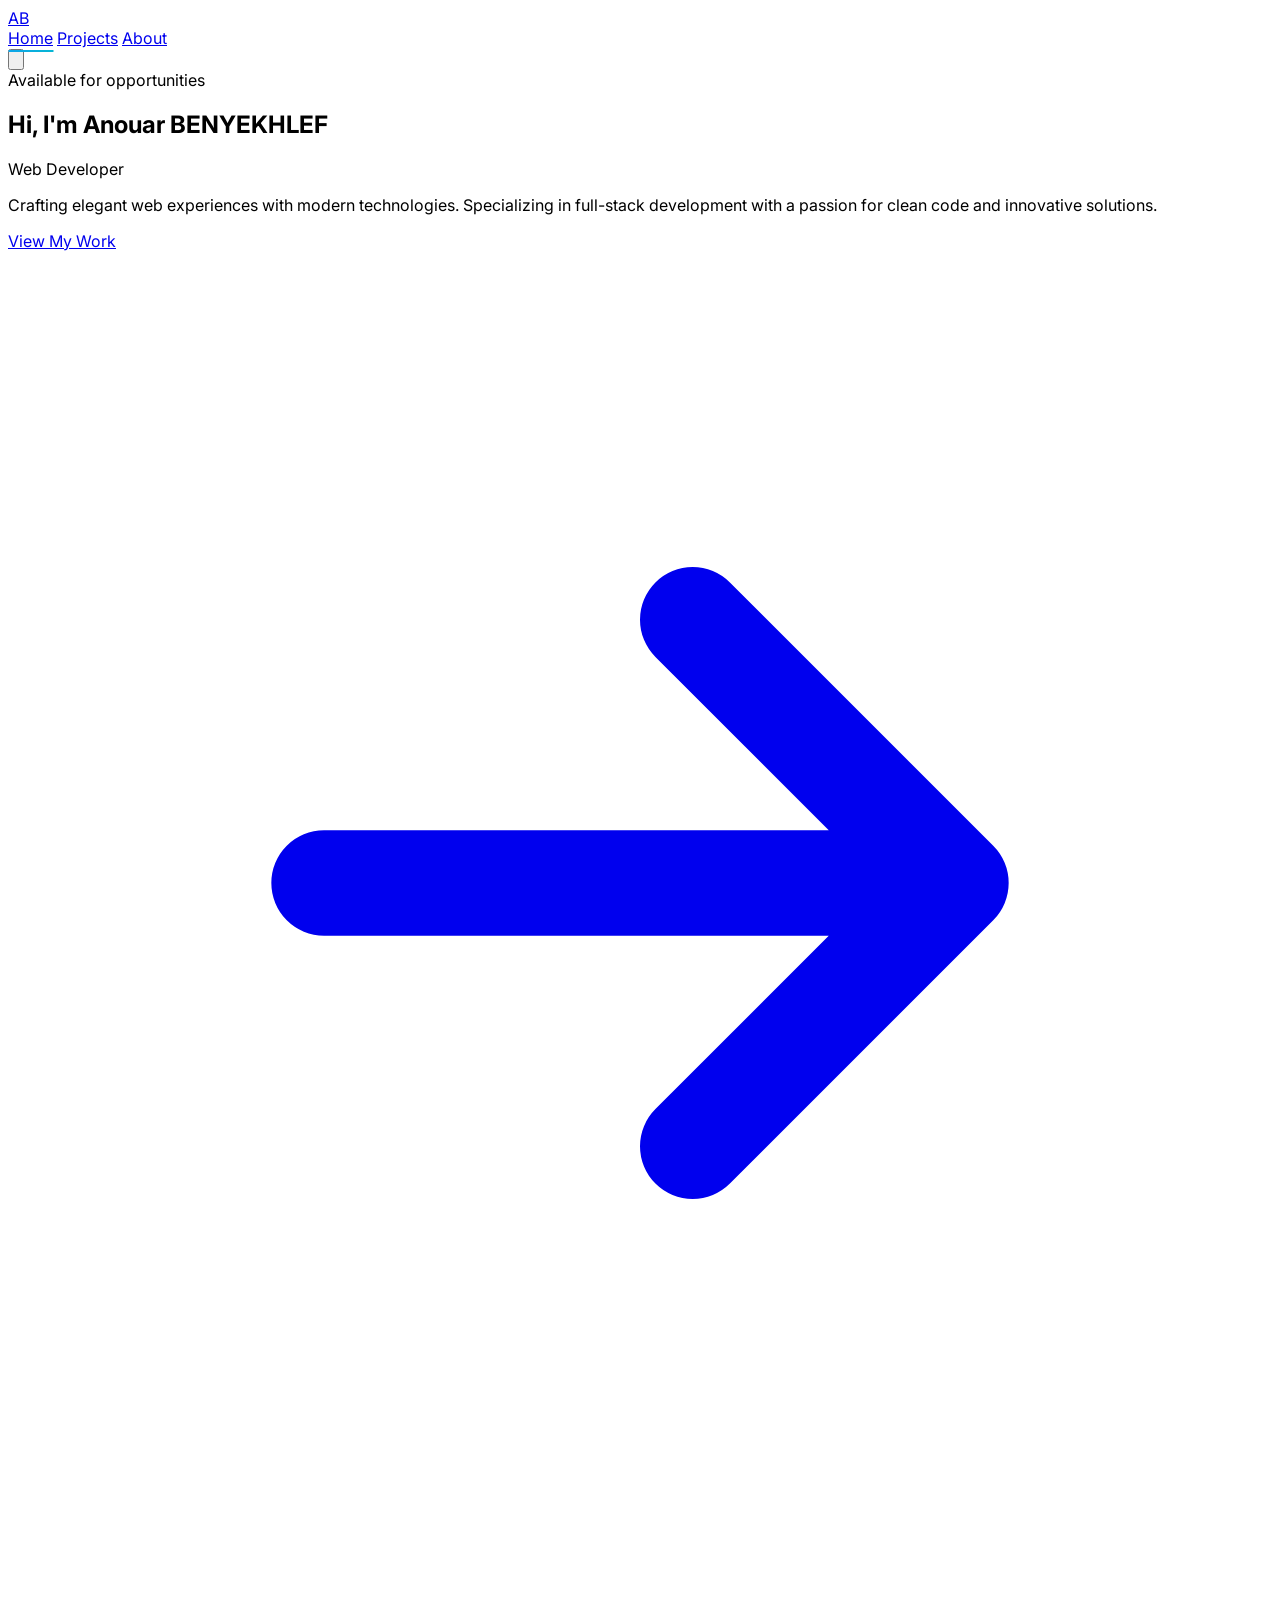
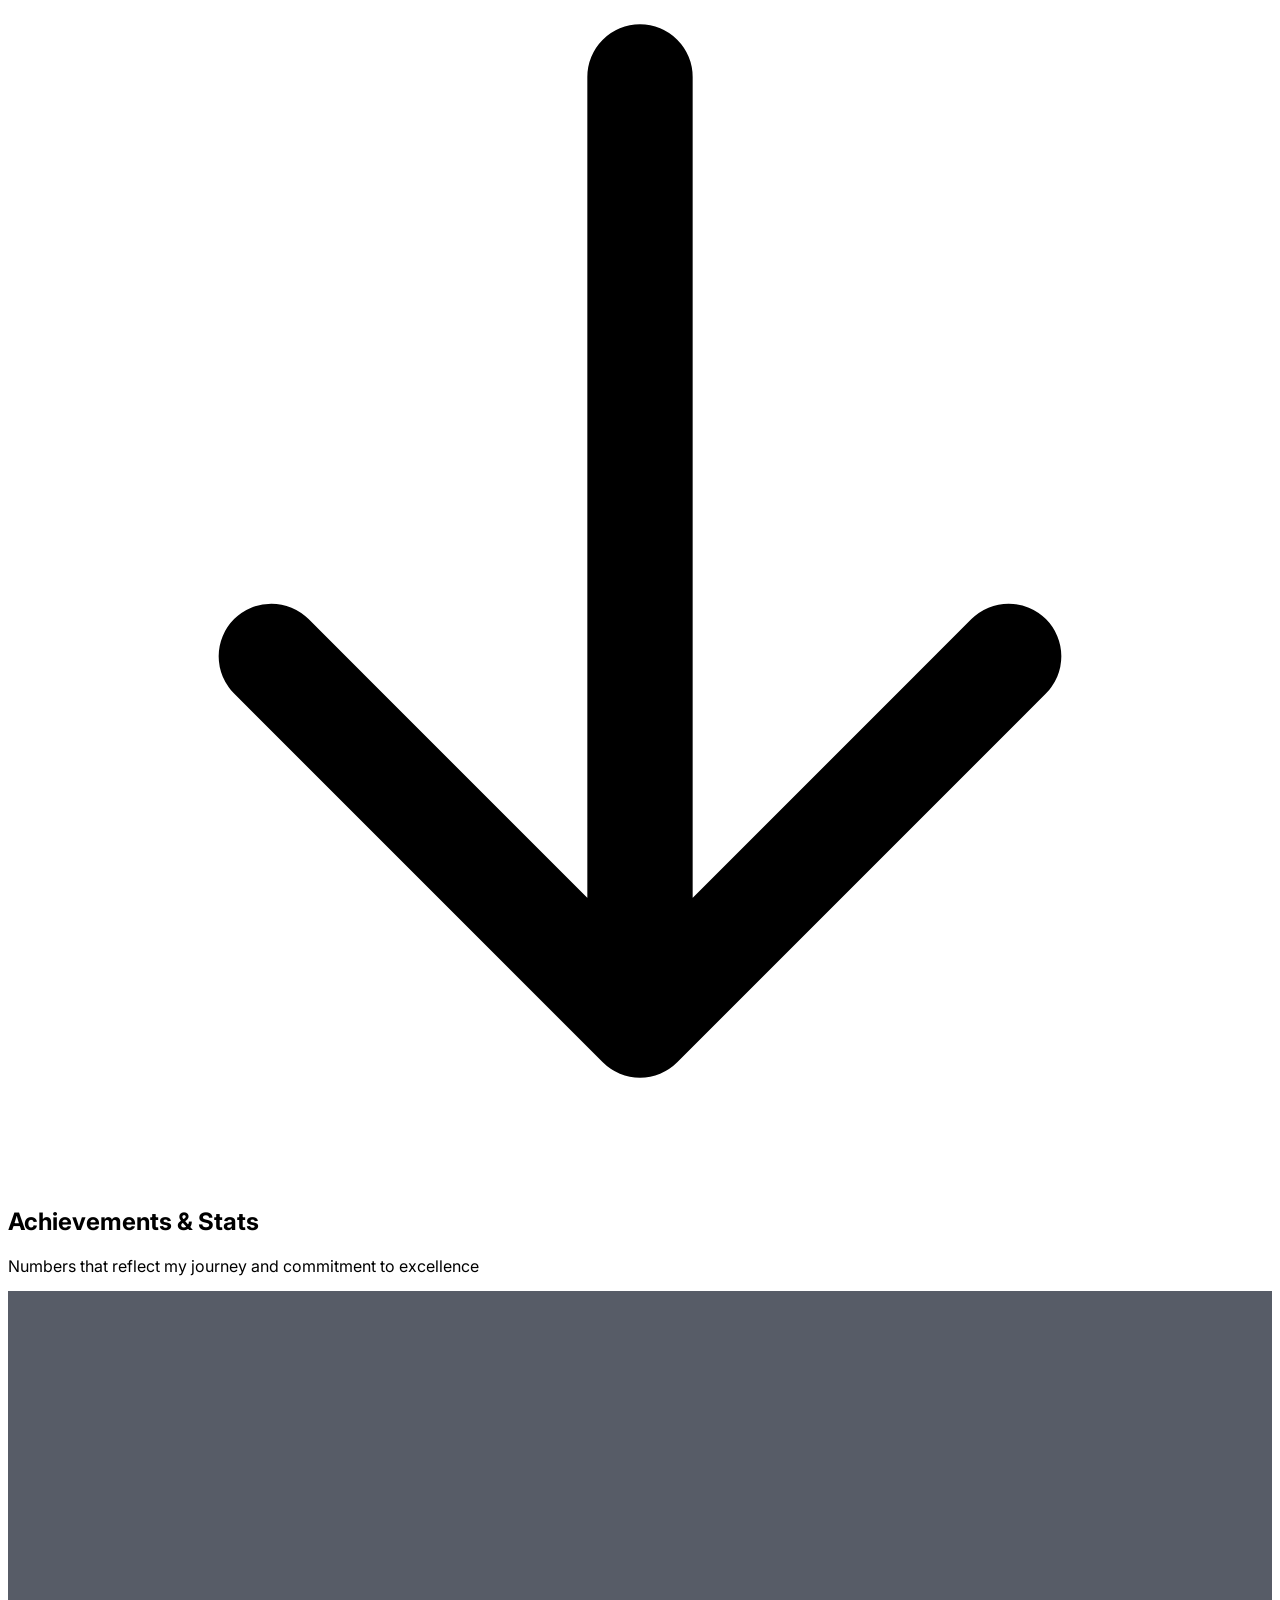
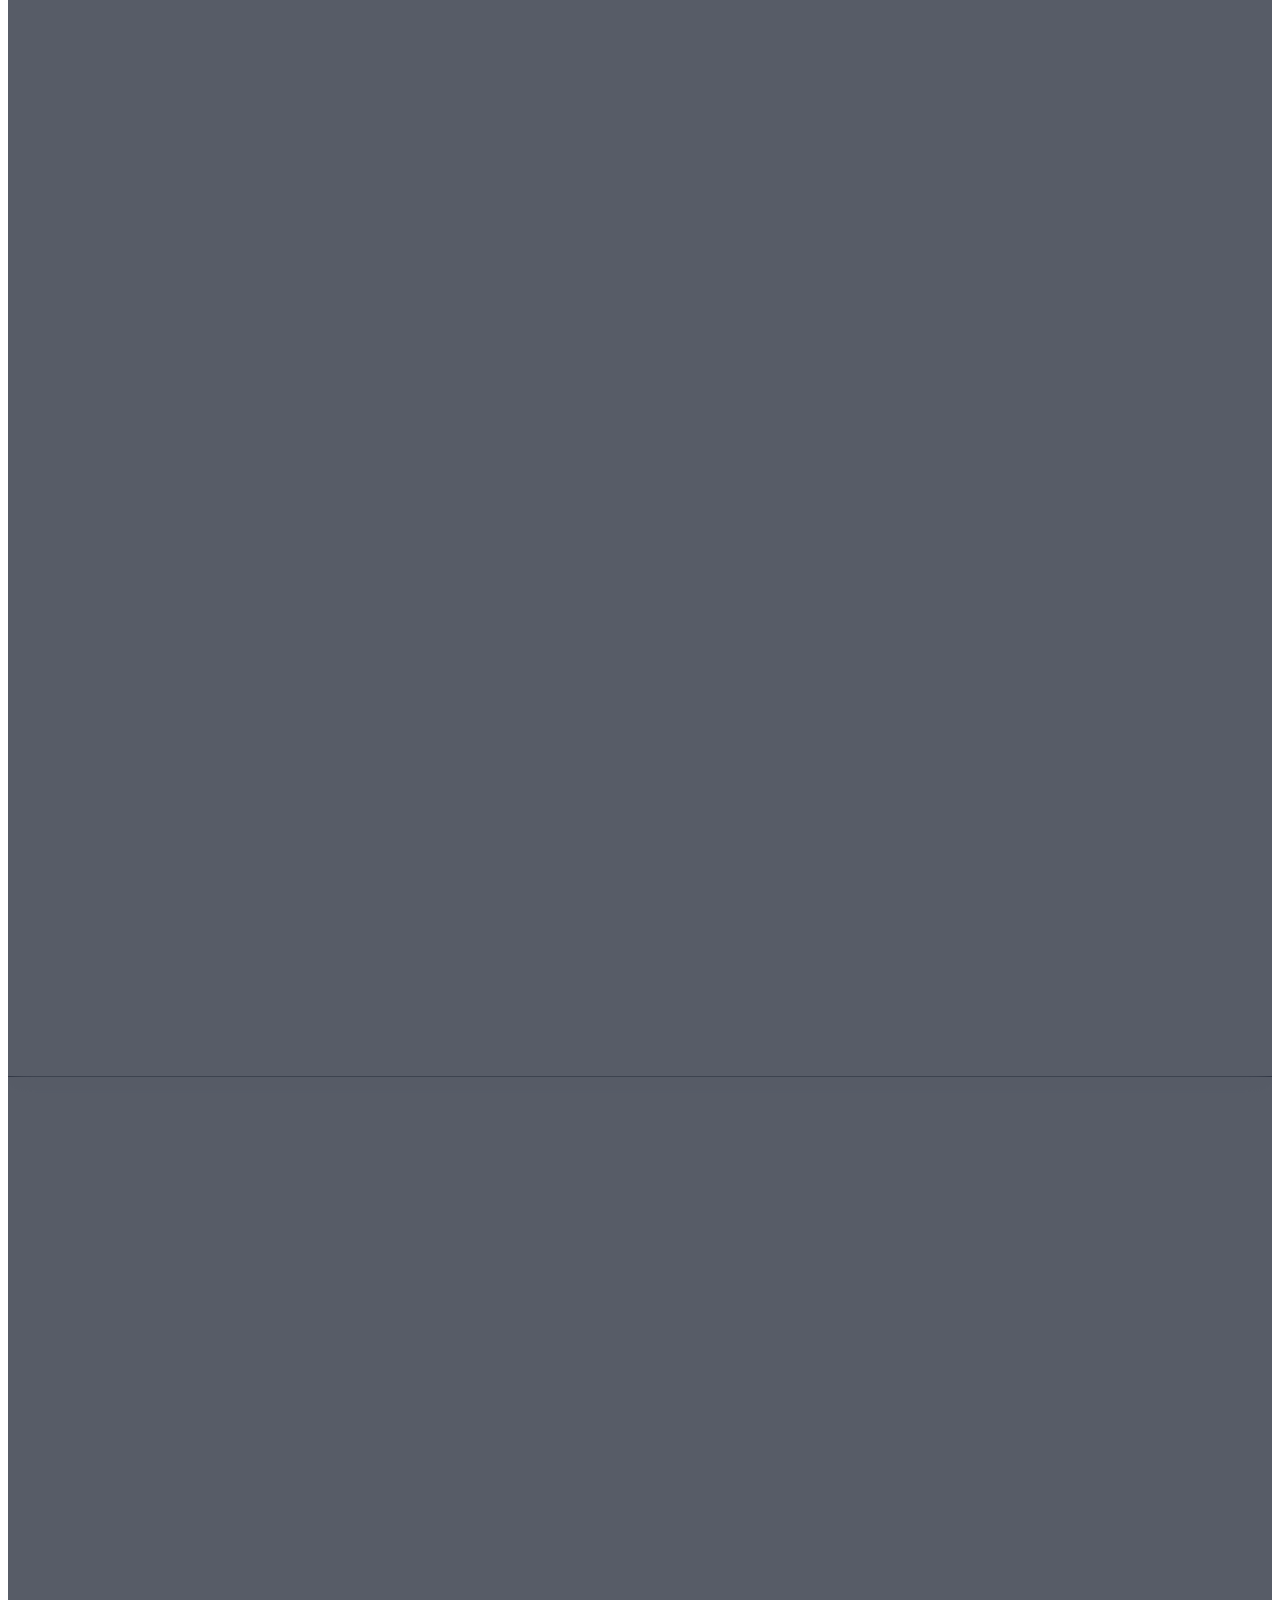
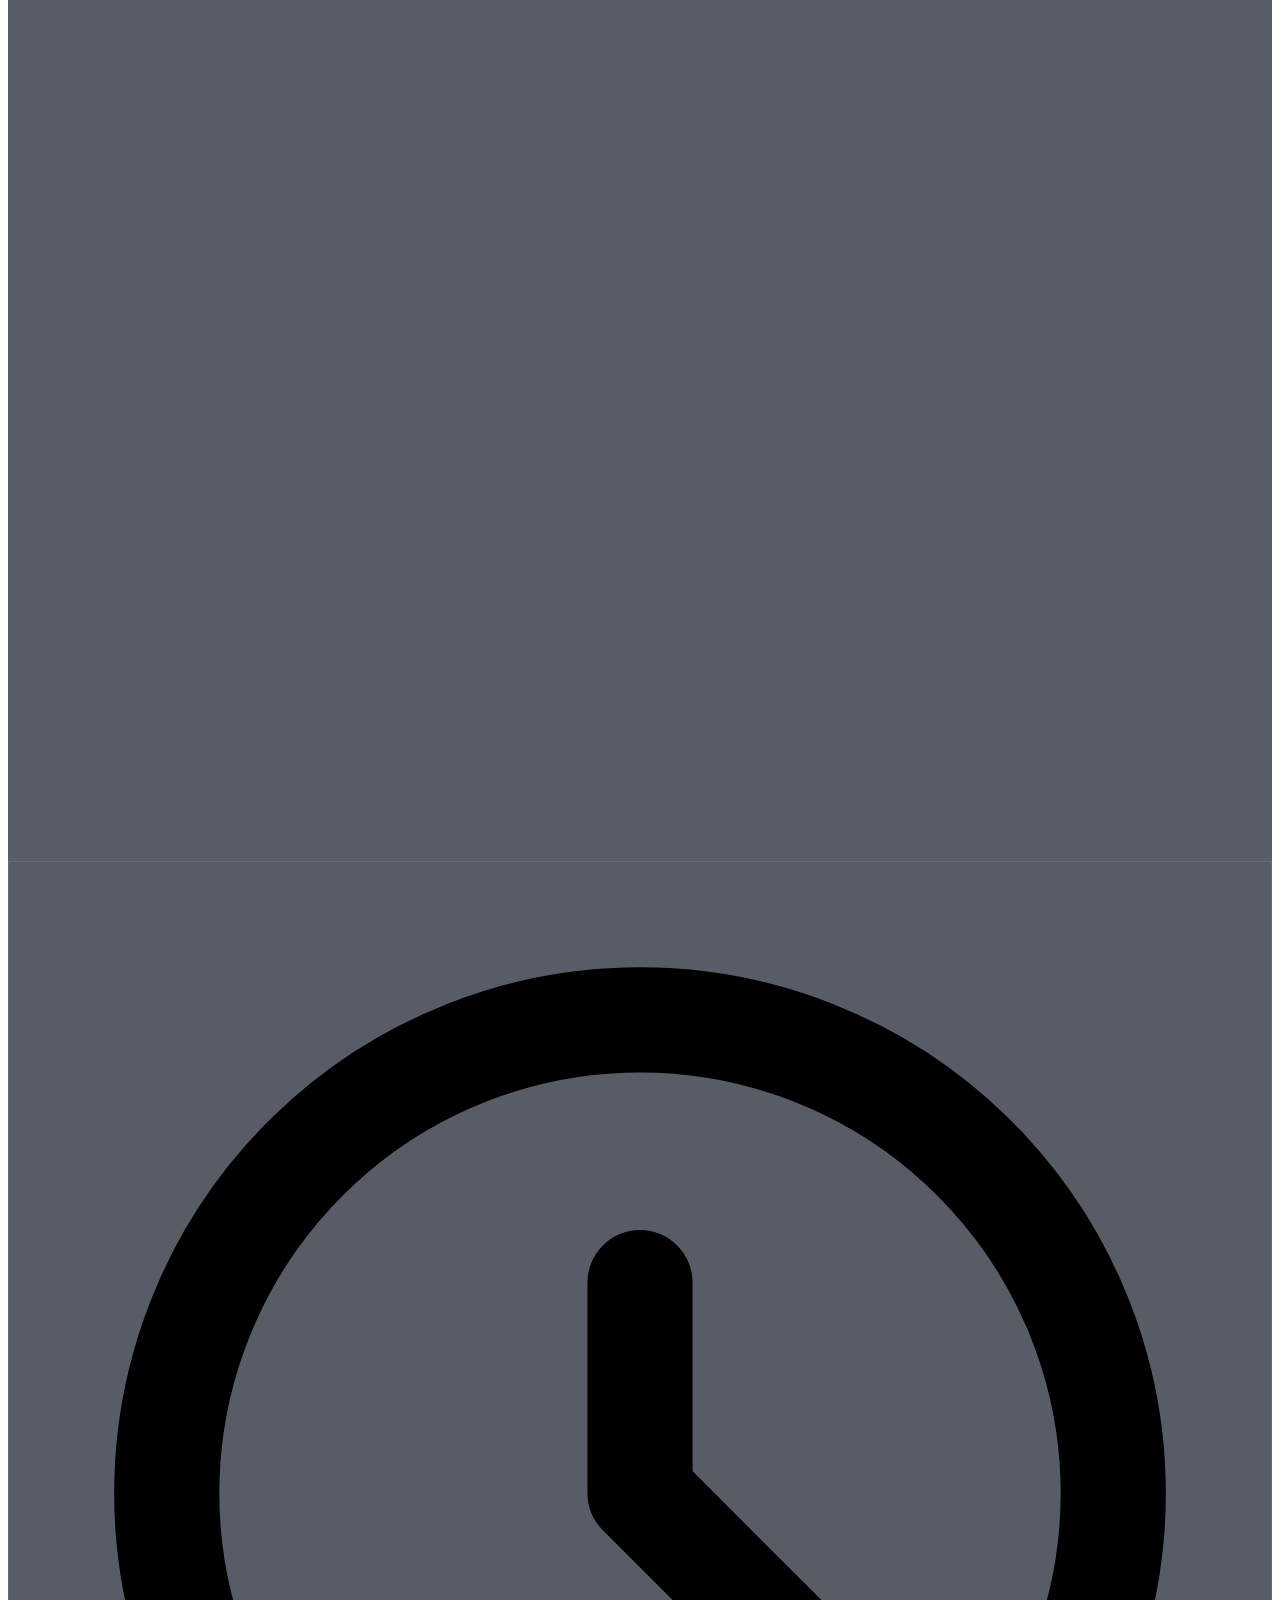
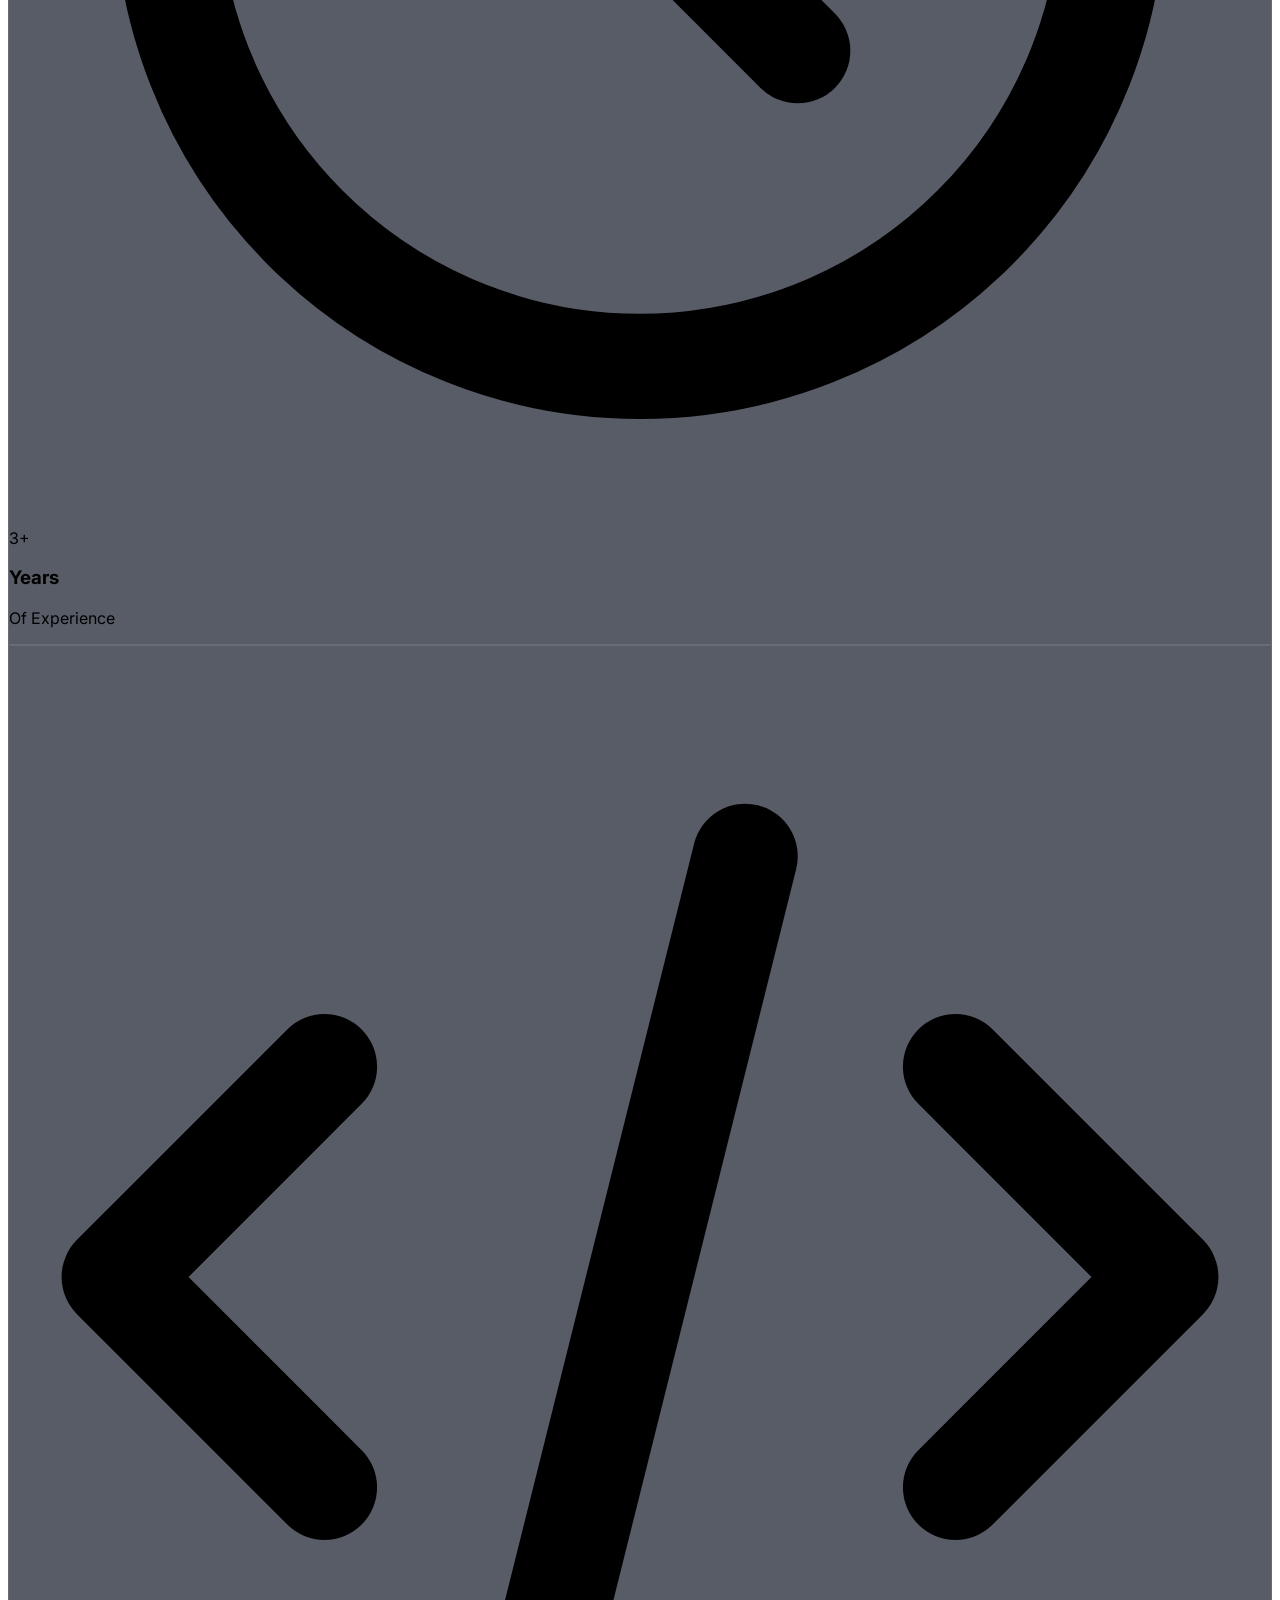
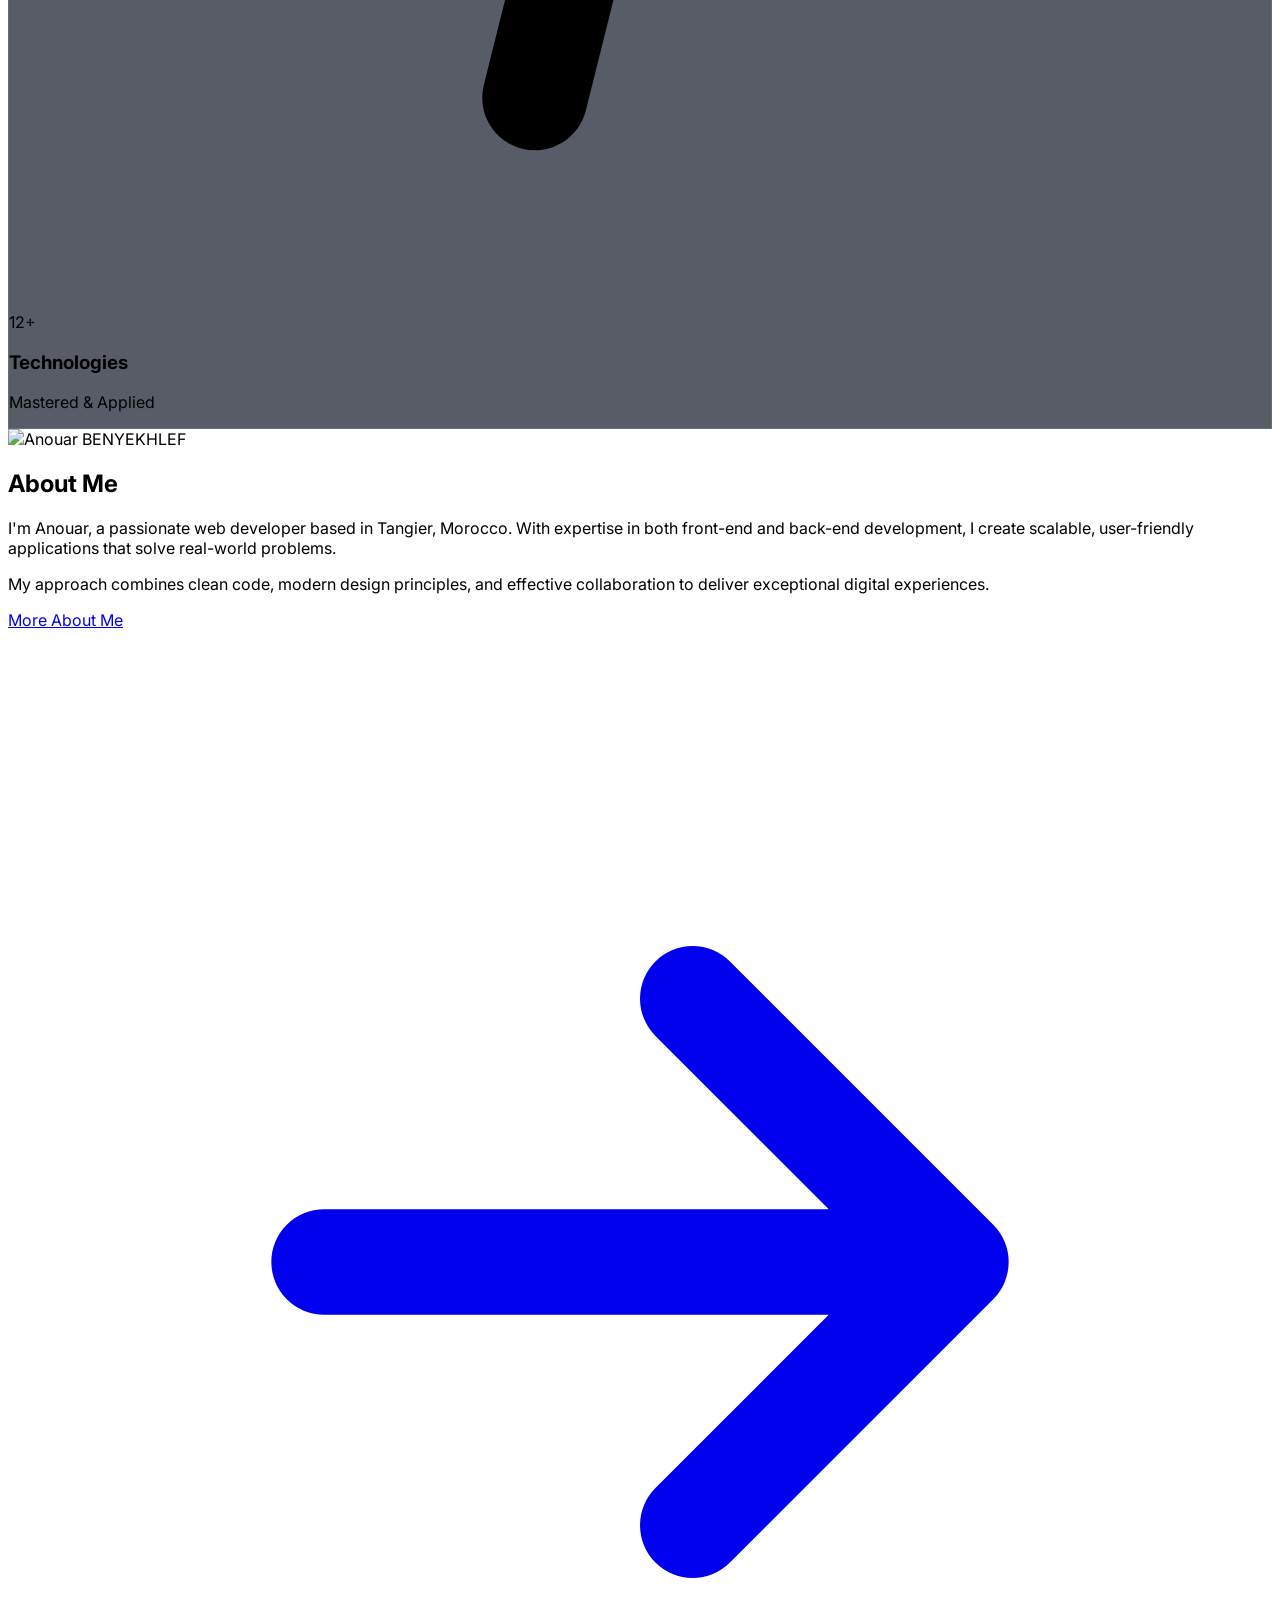
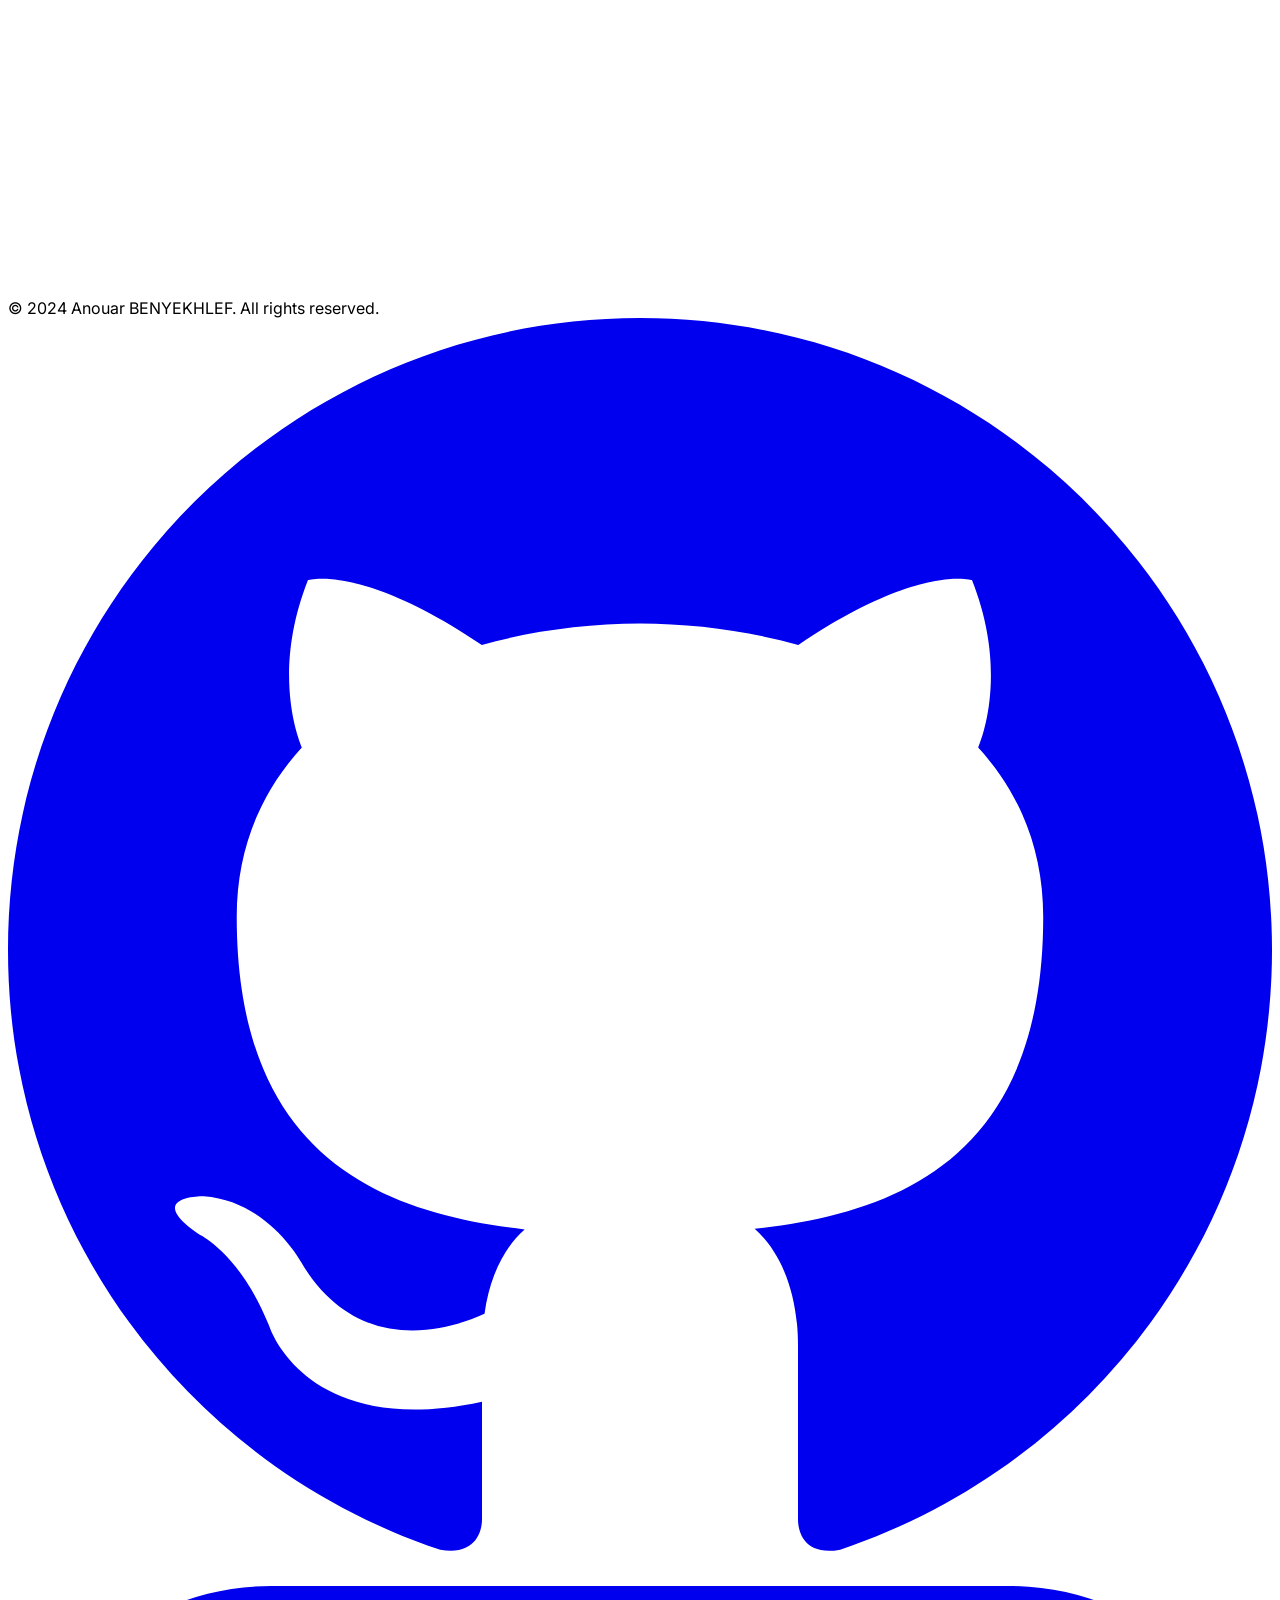
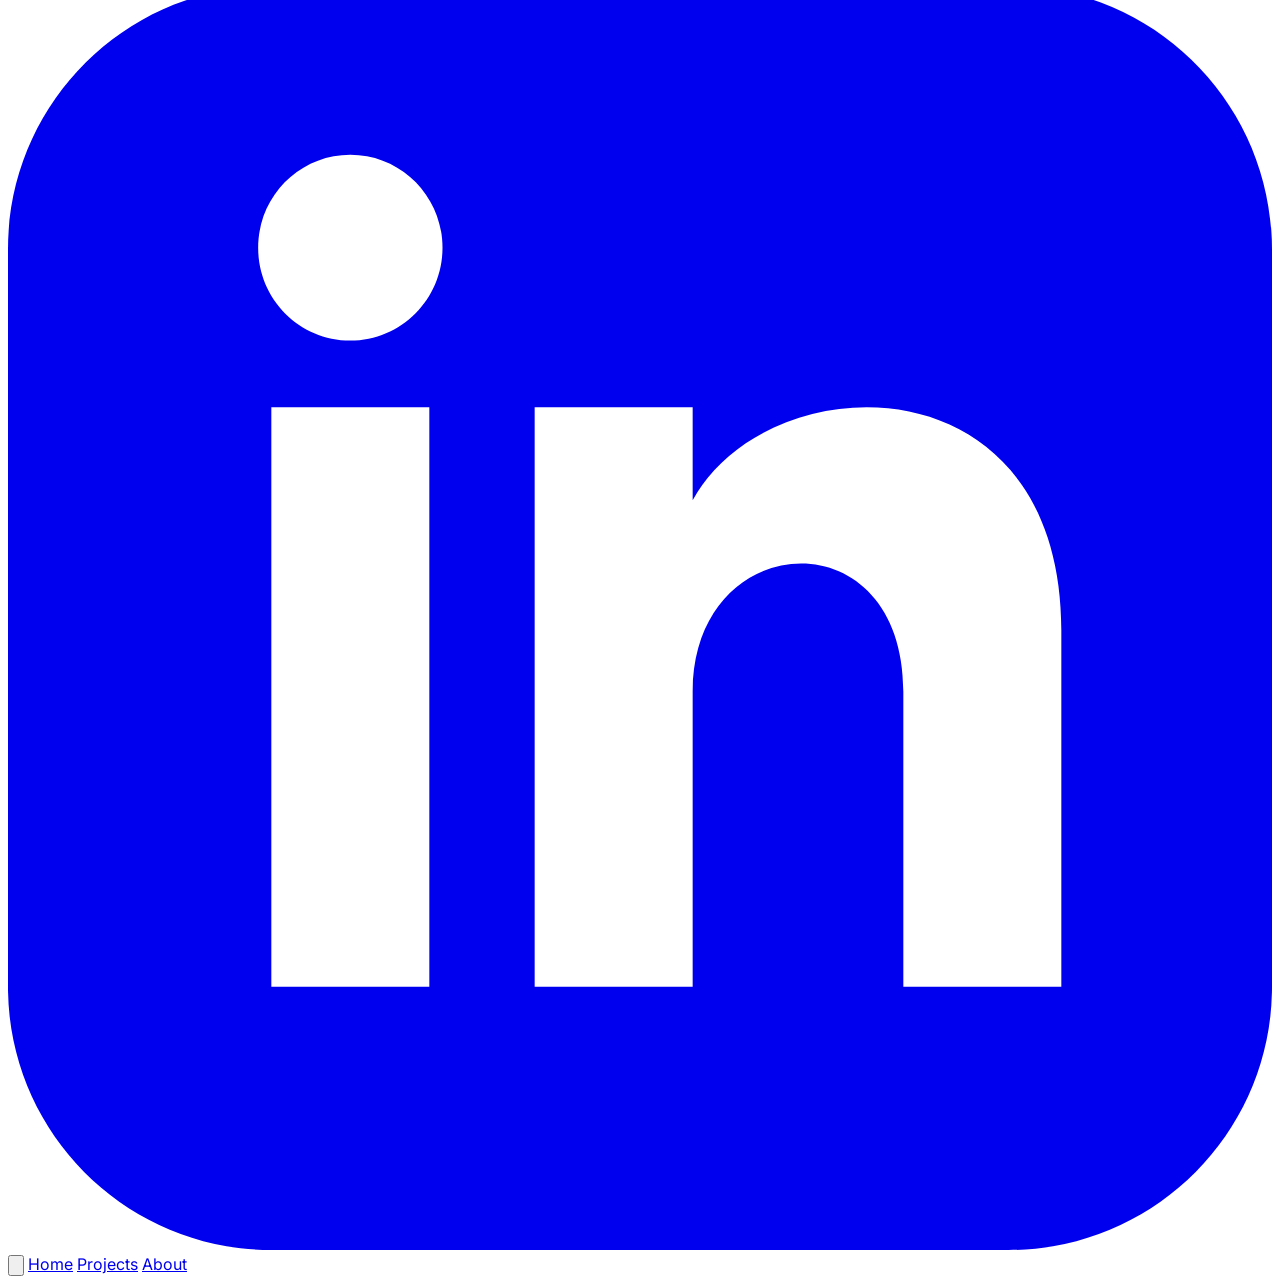
==== commit 0926080c: "Refactor: various fixes, code cleanup, and minor corrections" ====
--- a/Maquettage/index.html
+++ b/Maquettage/index.html
@@ -131,7 +131,7 @@
                 </a>
                 <div class="hidden md:flex items-center space-x-1">
                     <a href="index.html"
-                        class="nav-link active px-4 py-2 text-gray-300 hover:text-cyan-400 font-medium transition-colors duration-300">Home</a>
+                        class="nav-link px-4 py-2 text-gray-300 hover:text-cyan-400 font-medium transition-colors duration-300">Home</a>
                     <a href="projects.html"
                         class="nav-link px-4 py-2 text-gray-300 hover:text-cyan-400 font-medium transition-colors duration-300">Projects</a>
                     <!-- <a href="about.html#skills"
@@ -215,7 +215,7 @@
         </section>
 
         <!-- Technologies Section -->
-        <section class="py-24 relative">
+        <!-- <section class="py-24 relative">
             <div class="max-w-7xl mx-auto px-4 sm:px-6 lg:px-8">
                 <div class="text-center mb-16">
                     <h2 class="text-3xl sm:text-4xl font-bold mb-4">
@@ -282,6 +282,91 @@
                         </div>
                         <h3 class="text-xl font-bold text-center mb-3">Expertise</h3>
                         <p class="text-gray-400 text-center text-sm">API Integration, Debugging, Collaboration</p>
+                    </div>
+                </div>
+            </div>
+        </section> -->
+
+
+        <!-- Achievements/Stats Section -->
+        <section class="py-24 relative">
+            <div class="max-w-7xl mx-auto px-4 sm:px-6 lg:px-8">
+                <div class="text-center mb-16">
+                    <h2 class="text-3xl sm:text-4xl font-bold mb-4">
+                        <span class="bg-gradient-to-r from-cyan-400 to-blue-500 bg-clip-text text-transparent">Achievements & Stats</span>
+                    </h2>
+                    <p class="text-lg text-gray-400 max-w-2xl mx-auto">
+                        Numbers that reflect my journey and commitment to excellence
+                    </p>
+                </div>
+
+                <div class="grid grid-cols-1 md:grid-cols-2 lg:grid-cols-4 gap-6">
+                    <div
+                        class="glass-card rounded-2xl p-8 hover:bg-white/10 transition-all duration-300 tech-icon group">
+                        <div
+                            class="flex items-center justify-center h-16 w-16 rounded-2xl bg-gradient-to-br from-cyan-500/20 to-blue-500/20 mx-auto mb-6 group-hover:scale-110 transition-transform duration-300">
+                            <svg xmlns="http://www.w3.org/2000/svg" class="h-8 w-8 text-cyan-400" fill="none"
+                                viewBox="0 0 24 24" stroke="currentColor" stroke-width="2">
+                                <path stroke-linecap="round" stroke-linejoin="round"
+                                    d="M9 12h6m-6 4h6m2 5H7a2 2 0 01-2-2V5a2 2 0 012-2h5.586a1 1 0 01.707.293l5.414 5.414a1 1 0 01.293.707V19a2 2 0 01-2 2z" />
+                            </svg>
+                        </div>
+                        <div class="text-center">
+                            <div class="stat-number bg-gradient-to-r from-cyan-400 to-blue-500 bg-clip-text text-transparent mb-2">15+</div>
+                            <h3 class="text-xl font-bold mb-2">Projects</h3>
+                            <p class="text-gray-400 text-sm">Completed Successfully</p>
+                        </div>
+                    </div>
+
+                    <div
+                        class="glass-card rounded-2xl p-8 hover:bg-white/10 transition-all duration-300 tech-icon group">
+                        <div
+                            class="flex items-center justify-center h-16 w-16 rounded-2xl bg-gradient-to-br from-purple-500/20 to-pink-500/20 mx-auto mb-6 group-hover:scale-110 transition-transform duration-300">
+                            <svg xmlns="http://www.w3.org/2000/svg" class="h-8 w-8 text-purple-400" fill="none"
+                                viewBox="0 0 24 24" stroke="currentColor" stroke-width="2">
+                                <path stroke-linecap="round" stroke-linejoin="round"
+                                    d="M17 20h5v-2a3 3 0 00-5.356-1.857M17 20H7m10 0v-2c0-.656-.126-1.283-.356-1.857M7 20H2v-2a3 3 0 015.356-1.857M7 20v-2c0-.656.126-1.283.356-1.857m0 0a5.002 5.002 0 019.288 0M15 7a3 3 0 11-6 0 3 3 0 016 0zm6 3a2 2 0 11-4 0 2 2 0 014 0zM7 10a2 2 0 11-4 0 2 2 0 014 0z" />
+                            </svg>
+                        </div>
+                        <div class="text-center">
+                            <div class="stat-number bg-gradient-to-r from-purple-400 to-pink-500 bg-clip-text text-transparent mb-2">10+</div>
+                            <h3 class="text-xl font-bold mb-2">Clients</h3>
+                            <p class="text-gray-400 text-sm">Happy & Satisfied</p>
+                        </div>
+                    </div>
+
+                    <div
+                        class="glass-card rounded-2xl p-8 hover:bg-white/10 transition-all duration-300 tech-icon group">
+                        <div
+                            class="flex items-center justify-center h-16 w-16 rounded-2xl bg-gradient-to-br from-green-500/20 to-emerald-500/20 mx-auto mb-6 group-hover:scale-110 transition-transform duration-300">
+                            <svg xmlns="http://www.w3.org/2000/svg" class="h-8 w-8 text-green-400" fill="none"
+                                viewBox="0 0 24 24" stroke="currentColor" stroke-width="2">
+                                <path stroke-linecap="round" stroke-linejoin="round"
+                                    d="M12 8v4l3 3m6-3a9 9 0 11-18 0 9 9 0 0118 0z" />
+                            </svg>
+                        </div>
+                        <div class="text-center">
+                            <div class="stat-number bg-gradient-to-r from-green-400 to-emerald-500 bg-clip-text text-transparent mb-2">3+</div>
+                            <h3 class="text-xl font-bold mb-2">Years</h3>
+                            <p class="text-gray-400 text-sm">Of Experience</p>
+                        </div>
+                    </div>
+
+                    <div
+                        class="glass-card rounded-2xl p-8 hover:bg-white/10 transition-all duration-300 tech-icon group">
+                        <div
+                            class="flex items-center justify-center h-16 w-16 rounded-2xl bg-gradient-to-br from-orange-500/20 to-red-500/20 mx-auto mb-6 group-hover:scale-110 transition-transform duration-300">
+                            <svg xmlns="http://www.w3.org/2000/svg" class="h-8 w-8 text-orange-400" fill="none"
+                                viewBox="0 0 24 24" stroke="currentColor" stroke-width="2">
+                                <path stroke-linecap="round" stroke-linejoin="round"
+                                    d="M10 20l4-16m4 4l4 4-4 4M6 16l-4-4 4-4" />
+                            </svg>
+                        </div>
+                        <div class="text-center">
+                            <div class="stat-number bg-gradient-to-r from-orange-400 to-red-500 bg-clip-text text-transparent mb-2">12+</div>
+                            <h3 class="text-xl font-bold mb-2">Technologies</h3>
+                            <p class="text-gray-400 text-sm">Mastered & Applied</p>
+                        </div>
                     </div>
                 </div>
             </div>
